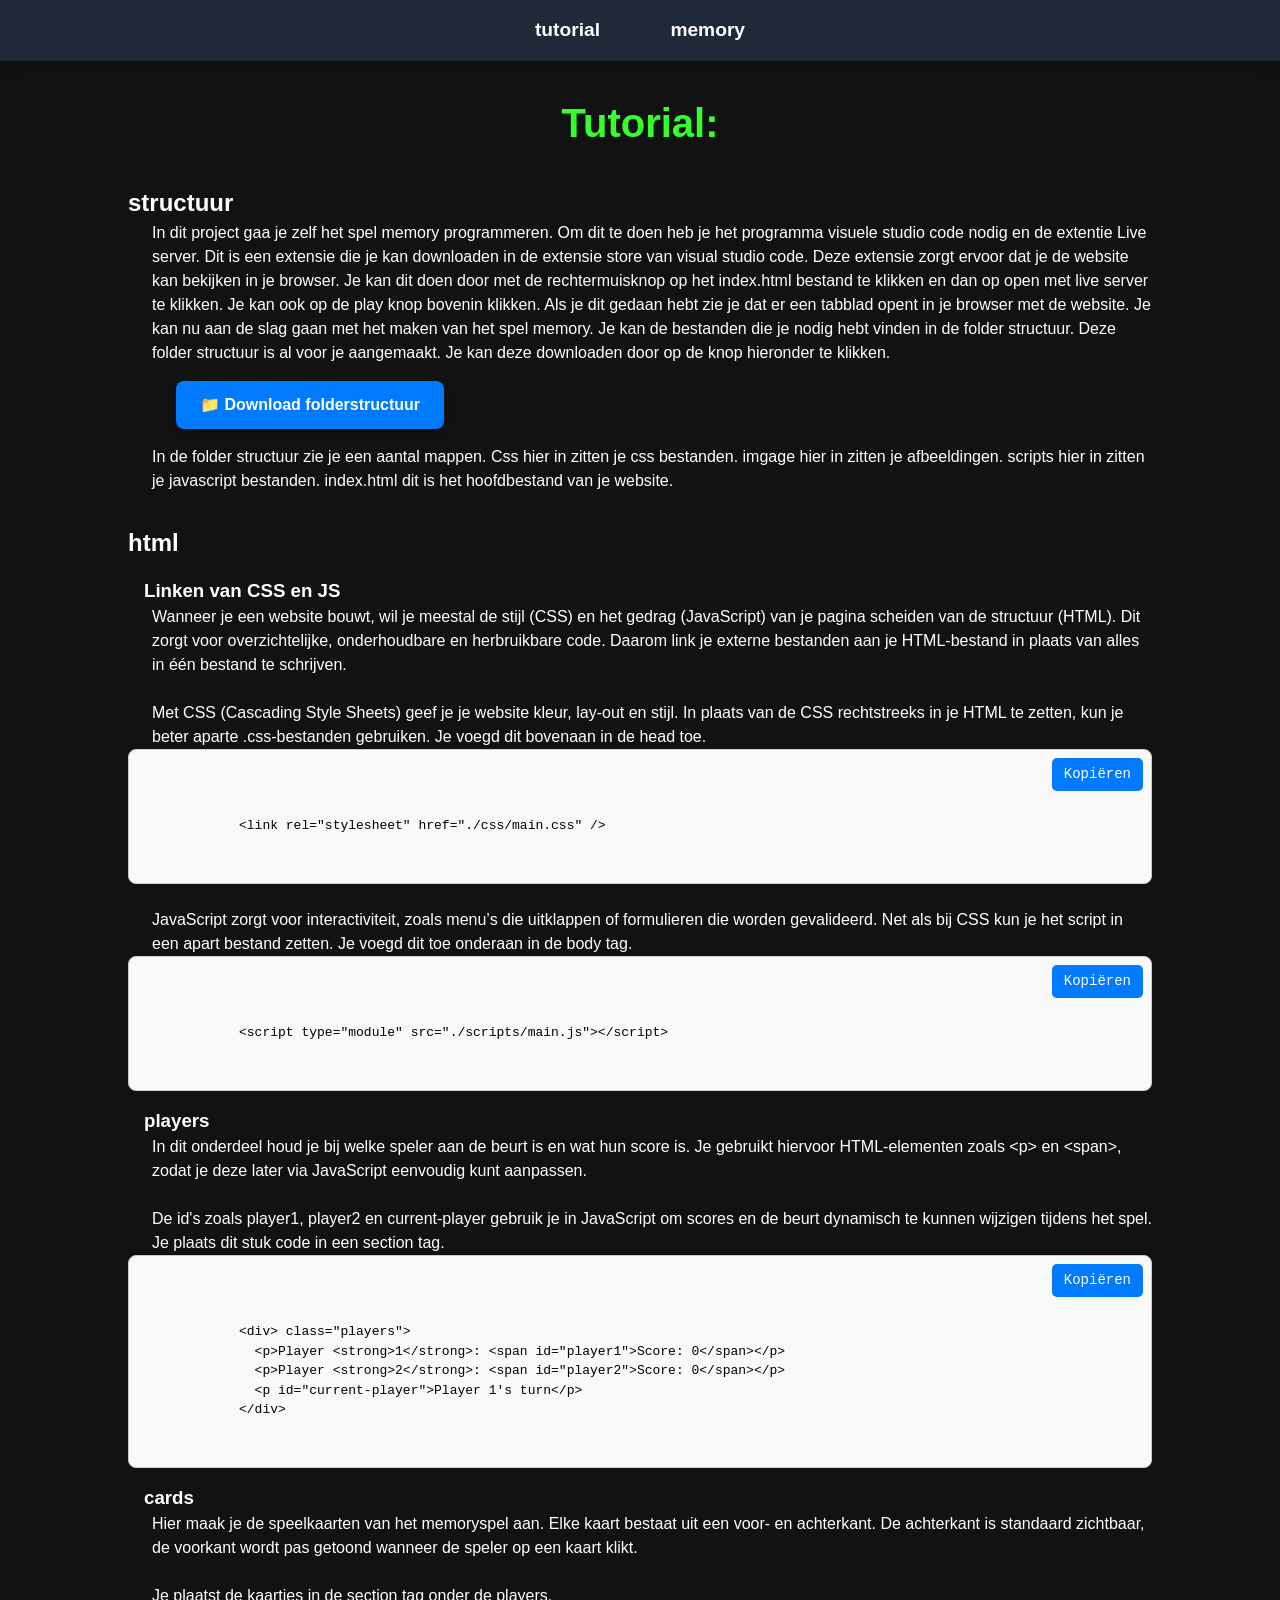
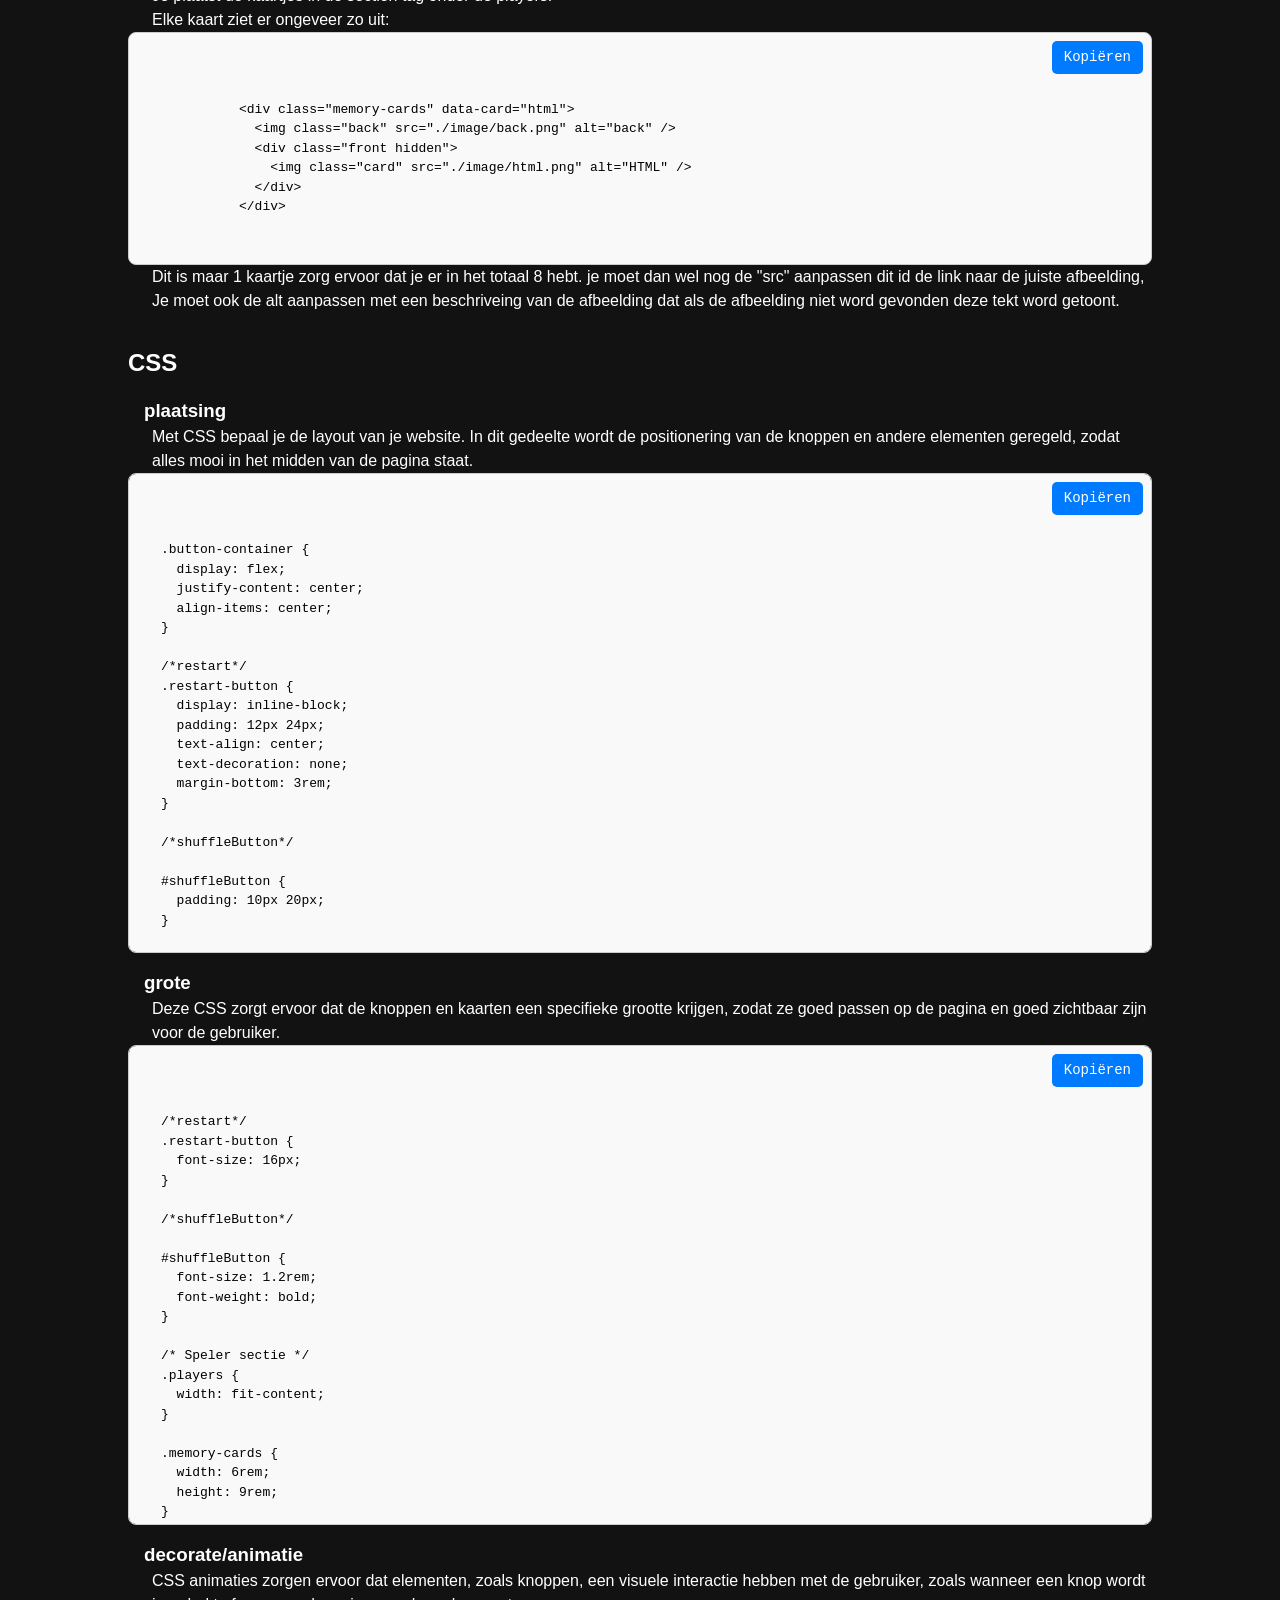
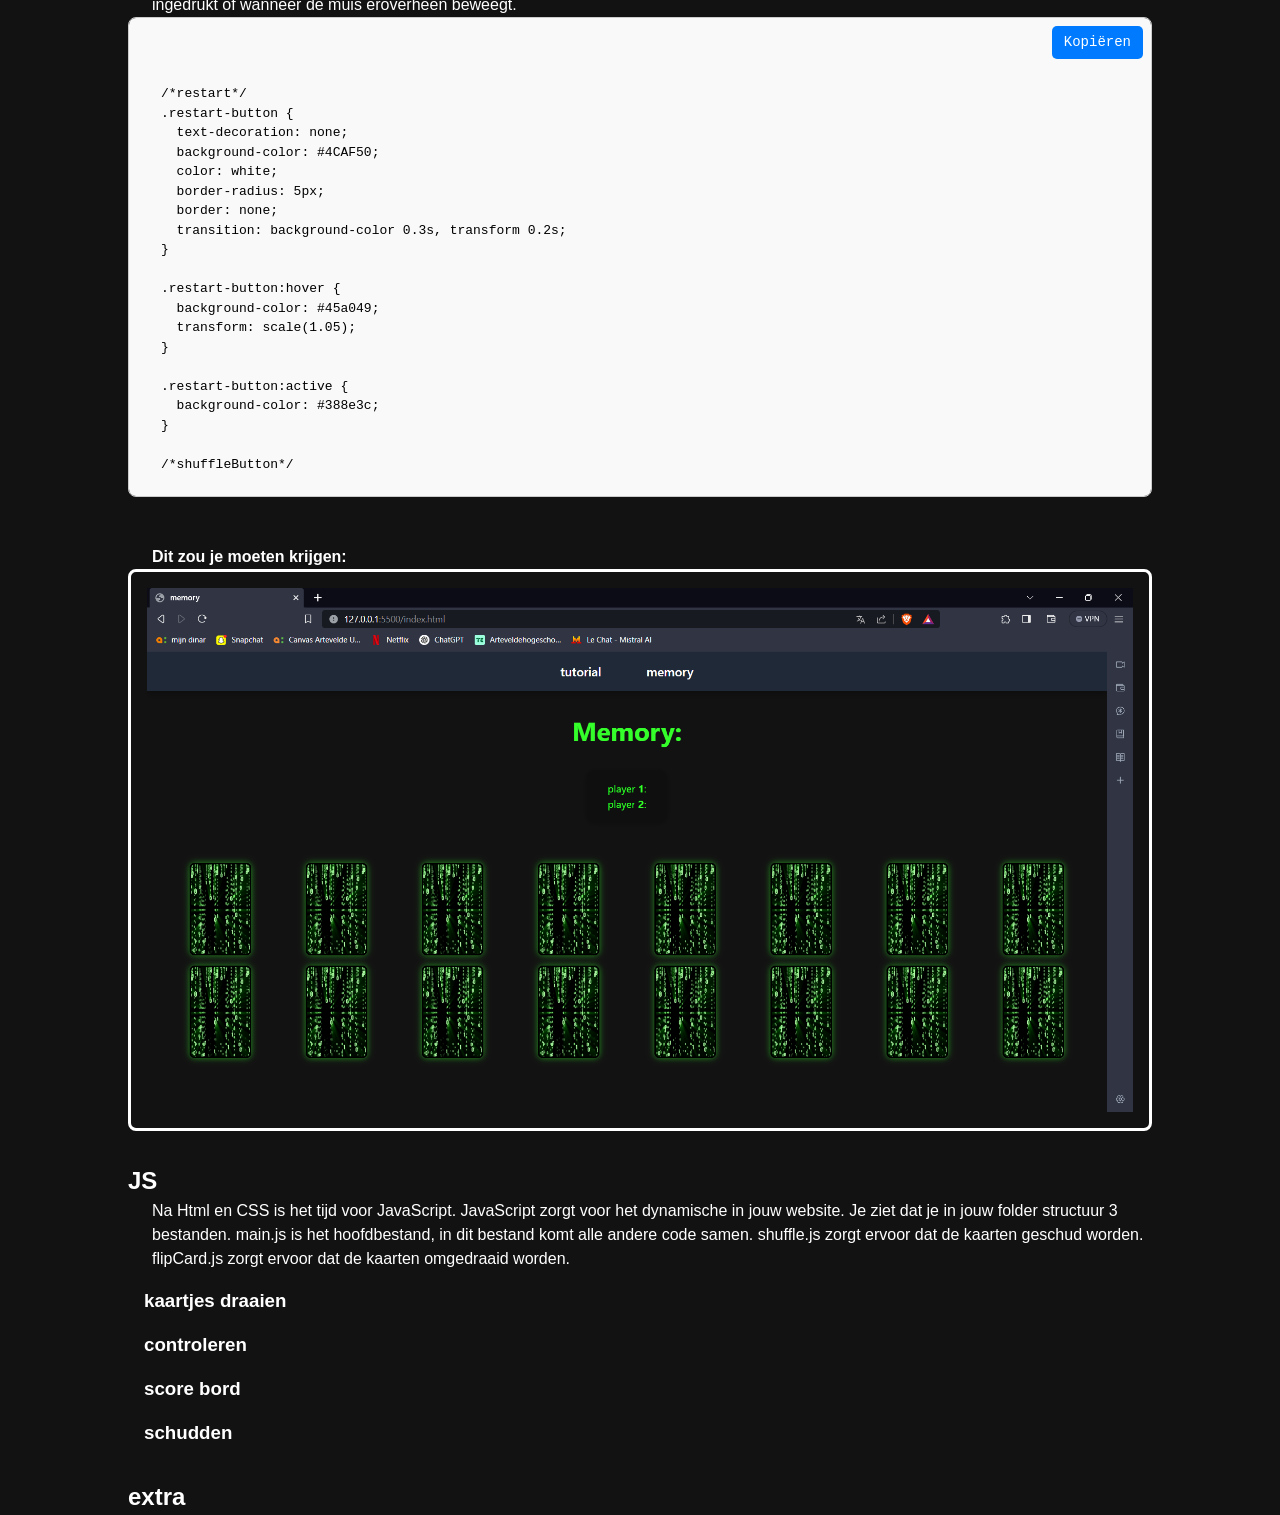
==== tutorial.html @ f2b649f6 "css semi done." ====
<!DOCTYPE html>
<html lang="en">
  <head>
    <meta charset="UTF-8" />
    <meta name="viewport" content="width=device-width, initial-scale=1.0" />
    <title>Document</title>
    <link rel="stylesheet" href="./css/reset.css" />
    <link rel="stylesheet" href="./css/nav.css" />
    <link rel="stylesheet" href="./css/tetorial.css" />
  </head>
  <body>
    <nav>
      <ul class="navigatie">
        <li><a href="./tutorial.html">tutorial</a></li>
        <li><a href="./index.html">memory</a></li>
      </ul>
    </nav>

    <h1>Tutorial:</h1>

    <section>
      <h2>structuur</h2>

      <p>In dit project gaa je zelf het spel memory programmeren. Om dit te doen heb je het programma visuele studio code nodig en de extentie Live server.
        Dit is een extensie die je kan downloaden in de extensie store van visual studio code. Deze extensie zorgt ervoor dat je de website kan bekijken in je browser. Je kan dit doen door met de rechtermuisknop op het index.html bestand te klikken en dan op open met live server te klikken. Je kan ook op de play knop bovenin klikken. Als je dit gedaan hebt zie je dat er een tabblad opent in je browser met de website. Je kan nu aan de slag gaan met het maken van het spel memory.
        Je kan de bestanden die je nodig hebt vinden in de folder structuur. Deze folder structuur is al voor je aangemaakt. Je kan deze downloaden door op de knop hieronder te klikken. 
      </p>

      <a href="./structuur.zip" class="download" download
        >📁 Download folderstructuur</a
      >

      <p>
        In de folder structuur zie je een aantal mappen. Css hier in zitten je css bestanden. imgage hier in zitten je afbeeldingen. scripts hier in zitten je javascript bestanden. index.html dit is het hoofdbestand van je website. 
      </p>

      <h2>html</h2>
      <h3>Linken van CSS en JS</h3>
      <p>
        Wanneer je een website bouwt, wil je meestal de stijl (CSS) en het gedrag (JavaScript) van je pagina scheiden van de structuur (HTML). Dit zorgt voor overzichtelijke, onderhoudbare en herbruikbare code. Daarom link je externe bestanden aan je HTML-bestand in plaats van alles in één bestand te schrijven.
      </p>
      <p>
        <br>Met CSS (Cascading Style Sheets) geef je je website kleur, lay-out en stijl. In plaats van de CSS rechtstreeks in je HTML te zetten, kun je beter aparte .css-bestanden gebruiken. Je voegd dit bovenaan in de head toe.
      </p>

      <div class="code-container" id="codeBlock10">
        <button class="copy-button" onclick="copyCode()">Kopiëren</button>
        <code id="codeText">
          &lt;link rel="stylesheet" href="./css/main.css" /&gt;
        </code>
      </div>

      <p>
        <br>JavaScript zorgt voor interactiviteit, zoals menu’s die uitklappen of formulieren die worden gevalideerd. Net als bij CSS kun je het script in een apart bestand zetten. Je voegd dit toe onderaan in de body tag.
      </p>

      <div class="code-container" id="codeBlock11">
        <button class="copy-button" onclick="copyCode()">Kopiëren</button>
        <code id="codeText">
          &lt;script type="module" src="./scripts/main.js"&gt;&lt;/script&gt;
        </code>
      </div>

      <h3>players</h3>

      <p>
        In dit onderdeel houd je bij welke speler aan de beurt is en wat hun score is. Je gebruikt hiervoor HTML-elementen zoals &lt;p&gt; en &lt;span&gt;, zodat je deze later via JavaScript eenvoudig kunt aanpassen.
      </p>

      <p>
        <br>
        De id's zoals player1, player2 en current-player gebruik je in JavaScript om scores en de beurt dynamisch te kunnen wijzigen tijdens het spel. Je plaats dit stuk code in een section tag.
      </p>

      <div class="code-container" id="codeBlock12">
        <button class="copy-button" onclick="copyCode()">Kopiëren</button>
        <code id="codeText">
          &lt;div&gt; class="players"&gt;
            &lt;p&gt;Player &lt;strong&gt;1&lt;/strong&gt;: &lt;span id="player1"&gt;Score: 0&lt;/span&gt;&lt;/p&gt;
            &lt;p&gt;Player &lt;strong&gt;2&lt;/strong&gt;: &lt;span id="player2"&gt;Score: 0&lt;/span&gt;&lt;/p&gt;
            &lt;p id="current-player"&gt;Player 1's turn&lt;/p&gt;
          &lt;/div&gt;
        </code>
      </div>

      <h3>cards</h3>

      <p>
        Hier maak je de speelkaarten van het memoryspel aan. Elke kaart bestaat uit een voor- en achterkant. De achterkant is standaard zichtbaar, de voorkant wordt pas getoond wanneer de speler op een kaart klikt. <br>
        <br>
        Je plaatst de kaartjes in de section tag onder de players. <br>
        Elke kaart ziet er ongeveer zo uit:
      </p>

      <div class="code-container" id="codeBlock13">
        <button class="copy-button" onclick="copyCode()">Kopiëren</button>
        <code id="codeText">
          &lt;div class="memory-cards" data-card="html"&gt;
            &lt;img class="back" src="./image/back.png" alt="back" /&gt;
            &lt;div class="front hidden"&gt;
              &lt;img class="card" src="./image/html.png" alt="HTML" /&gt;
            &lt;/div&gt;
          &lt;/div&gt;          
        </code>
      </div>

      <p>
        Dit is maar 1 kaartje zorg ervoor dat je er in het totaal 8 hebt. je moet dan wel nog de "src" aanpassen dit id de link naar de juiste afbeelding, Je moet ook de alt aanpassen met een beschriveing van de afbeelding dat als de afbeelding niet word gevonden deze tekt word getoont.
      </p>

      <h2>CSS</h2>

      <h3>plaatsing</h3>
      <p>
        Met CSS bepaal je de layout van je website. In dit gedeelte wordt de positionering van de knoppen en andere elementen geregeld, zodat alles mooi in het midden van de pagina staat.
      </p>
      <div class="code-container" id="codeBlock20">
        <button class="copy-button" onclick="copyCode()">Kopiëren</button>
        <code id="codeText">
.button-container {
  display: flex;
  justify-content: center;
  align-items: center;
}

/*restart*/
.restart-button {
  display: inline-block;
  padding: 12px 24px;
  text-align: center;
  text-decoration: none;
  margin-bottom: 3rem;
}

/*shuffleButton*/

#shuffleButton {
  padding: 10px 20px;
}

/* Speler sectie */
.players {
  margin: 0 auto 2rem auto;
  padding: 1rem 2rem;
  width: fit-content;
}

/* Memory kaarten */
.cards {
  display: flex;
  flex-wrap: wrap;
  gap: 1rem;
  justify-content: center;
  padding: 2rem;
}

.cards li {
  flex: 1 0 150px;
  display: flex;
  justify-content: center;
}

.memory-cards {
  position: relative;
  perspective: 1000px;
}

/* Achterkant van de kaart */
.back {
  z-index: 2;
}

/* Voorzijde van de kaart */
.card {
  display: block;
  margin: 0 auto;
}

/* Verborgen kaart */
.front,
.back {
  position: absolute;
  top: 0;
  left: 0;
  backface-visibility: hidden;
}

.hidden{
  opacity: 0;
  pointer-events: none;
  z-index: 1;
}
        </code>
      </div>

      <h3>grote</h3>

      <p>
        Deze CSS zorgt ervoor dat de knoppen en kaarten een specifieke grootte krijgen, zodat ze goed passen op de pagina en goed zichtbaar zijn voor de gebruiker.
      </p>

      <div class="code-container" id="codeBlock21">
        <button class="copy-button" onclick="copyCode()">Kopiëren</button>
        <code id="codeText">
/*restart*/
.restart-button {
  font-size: 16px;
}

/*shuffleButton*/

#shuffleButton {
  font-size: 1.2rem;
  font-weight: bold;
}

/* Speler sectie */
.players {
  width: fit-content;
}

.memory-cards {
  width: 6rem;
  height: 9rem;
}

/* Achterkant van de kaart */
.back {
  width: 6rem;
  height: 9rem;
}

/* Voorzijde van de kaart */
.card {
  max-width: 5.5rem;
  max-height: 8.5rem;
}

.front{
  width: 6rem;
  height: 9rem;
}

/* Verborgen kaart */
.front,
.back {
  width: 6rem;
  height: 9rem;
}
        </code>
      </div>

      <h3>decorate/animatie</h3>

      <p>
        CSS animaties zorgen ervoor dat elementen, zoals knoppen, een visuele interactie hebben met de gebruiker, zoals wanneer een knop wordt ingedrukt of wanneer de muis eroverheen beweegt.
      </p>

      <div class="code-container" id="codeBlock22">
        <button class="copy-button" onclick="copyCode()">Kopiëren</button>
        <code id="codeText">
/*restart*/
.restart-button {
  text-decoration: none;
  background-color: #4CAF50;
  color: white;
  border-radius: 5px;
  border: none;
  transition: background-color 0.3s, transform 0.2s;
}

.restart-button:hover {
  background-color: #45a049;
  transform: scale(1.05);
}

.restart-button:active {
  background-color: #388e3c;
}

/*shuffleButton*/

#shuffleButton {
  background-color: #35ff2b;
  color: #fff;
  border: none;
  border-radius: 12px;
  text-transform: uppercase;
  cursor: pointer;
  transition: transform 0.3s ease, background-color 0.3s ease, box-shadow 0.3s ease;
  box-shadow: 0 4px 8px rgba(0, 0, 0, 0.2);
}

#shuffleButton:hover {
  background-color: #2d9c1b;
  transform: scale(1.05);
  box-shadow: 0 6px 12px rgba(0, 0, 0, 0.3);
}

#shuffleButton:focus {
  outline: none;
  box-shadow: 0 0 10px #35ff2b;
}

/* Speler sectie */
.players {
  color: #35ff2b;
  border-radius: 12px;
}

/* Memory kaarten */
.cards {
  list-style: none;
}

/* Achterkant van de kaart */
.back {
  border: 3px solid #000;
  border-radius: 8px;
  box-shadow: 0 0 10px #35ff2b88;
  cursor: pointer;
  transition: transform 0.3s ease;
}

/* Voorzijde van de kaart */
.card {
  border-radius: 8px;
  transition: transform 0.3s ease;
}

.front{
  background-color: #000;
  border: 3px solid #000;
  border-radius: 8px;
  box-shadow: 0 0 10px #35ff2b88;
}

/* Verborgen kaart */
.front,
.back {
  transition: opacity 0.5s ease;
  border-radius: 8px;
}

.hidden{
  opacity: 0;
  pointer-events: none;
  z-index: 1;
}
        </code>
      </div>

      <p><br><br><strong>Dit zou je moeten krijgen:</strong></p>
      <img class="memoryIMG" src="./image/memory.png" alt="memory" />
      <h2>JS</h2>
      <p>Na Html en CSS is het tijd voor JavaScript. JavaScript zorgt voor het dynamische in jouw website. Je ziet dat je in jouw folder structuur 3 bestanden.
        main.js is het hoofdbestand, in dit bestand komt alle andere code samen.
        shuffle.js zorgt ervoor dat de kaarten geschud worden.
        flipCard.js zorgt ervoor dat de kaarten omgedraaid worden.
      </p>
      <h3>kaartjes draaien</h3>

      <h3>controleren</h3>

      <h3>score bord</h3>

      <h3>schudden</h3>

      <h2>extra</h2>
    </section>

    <script type="module" src="./scripts/main.js"></script>
    <script src="./scripts/tutorial.js"></script>
  </body>
</html>
---- css/nav.css ----
/* Algemene styling */
body {
    background-color: #121212; /* Donkere achtergrond voor contrast */
    font-family: 'Segoe UI', Tahoma, Geneva, Verdana, sans-serif;
    color: #ffffff;
    margin: 0;
    padding: 0;
  }
  
  /* Titel */
  h1 {
    text-align: center;
    margin: 2rem 0;
    font-size: 2.5rem;
    color: #35ff2b;
  }
  
  /* Navigatie */
  nav {
    background-color: #1f2937;
    padding: 1rem 0;
    box-shadow: 0 4px 12px rgba(0, 0, 0, 0.3);
  }
  
  .navigatie {
    list-style: none;
    display: flex;
    justify-content: center;
    gap: 2rem;
    margin: 0;
    padding: 0;
  }
  
  .navigatie li a {
    text-decoration: none;
    color: #ffffff;
    font-weight: 600;
    font-size: 1.2rem;
    padding: 0.6rem 1.2rem;
    border-radius: 10px;
    transition: background-color 0.3s ease, transform 0.2s ease;
  }
  
  .navigatie li a:hover {
    background-color: #374151;
    transform: scale(1.05);
  }
---- css/tetorial.css ----
section{
    width: 80%;
    margin: auto;
}

.memoryIMG{
    padding: 1rem;
    border: 3px solid white;
  border-radius: 8px;
}

a.download {
  display: inline-block;
  padding: 12px 24px;
  background-color: #007BFF;
  color: #fff;
  text-decoration: none;
  border-radius: 8px;
  font-weight: bold;
  font-size: 16px;
  transition: background-color 0.3s ease, transform 0.2s ease;
  box-shadow: 0 4px 6px rgba(0, 0, 0, 0.1);
  margin: 1rem 3rem;
}

a.download:hover {
  background-color: #0056b3;
  transform: translateY(-2px);
}

.code-container {
  position: relative;
  border: 1px solid #ccc;
  border-radius: 8px;
  padding: 0.5rem 2rem;
  background: #f9f9f9;
  font-family: monospace;
  white-space: pre;
  overflow: auto;
  max-height: 30rem;
  color: black;
}

.copy-button {
  position: absolute;
  top: 8px;
  right: 8px;
  background-color: #007BFF;
  color: white;
  border: none;
  border-radius: 5px;
  padding: 6px 12px;
  font-size: 14px;
  cursor: pointer;
}

.copy-button:hover {
  background-color: #0056b3;
}

h2{

  margin-top: 2rem;
}

h3{
  margin-left: 1rem;
  margin-top: 1rem;
}

p{
  margin-left: 1.5rem;
}
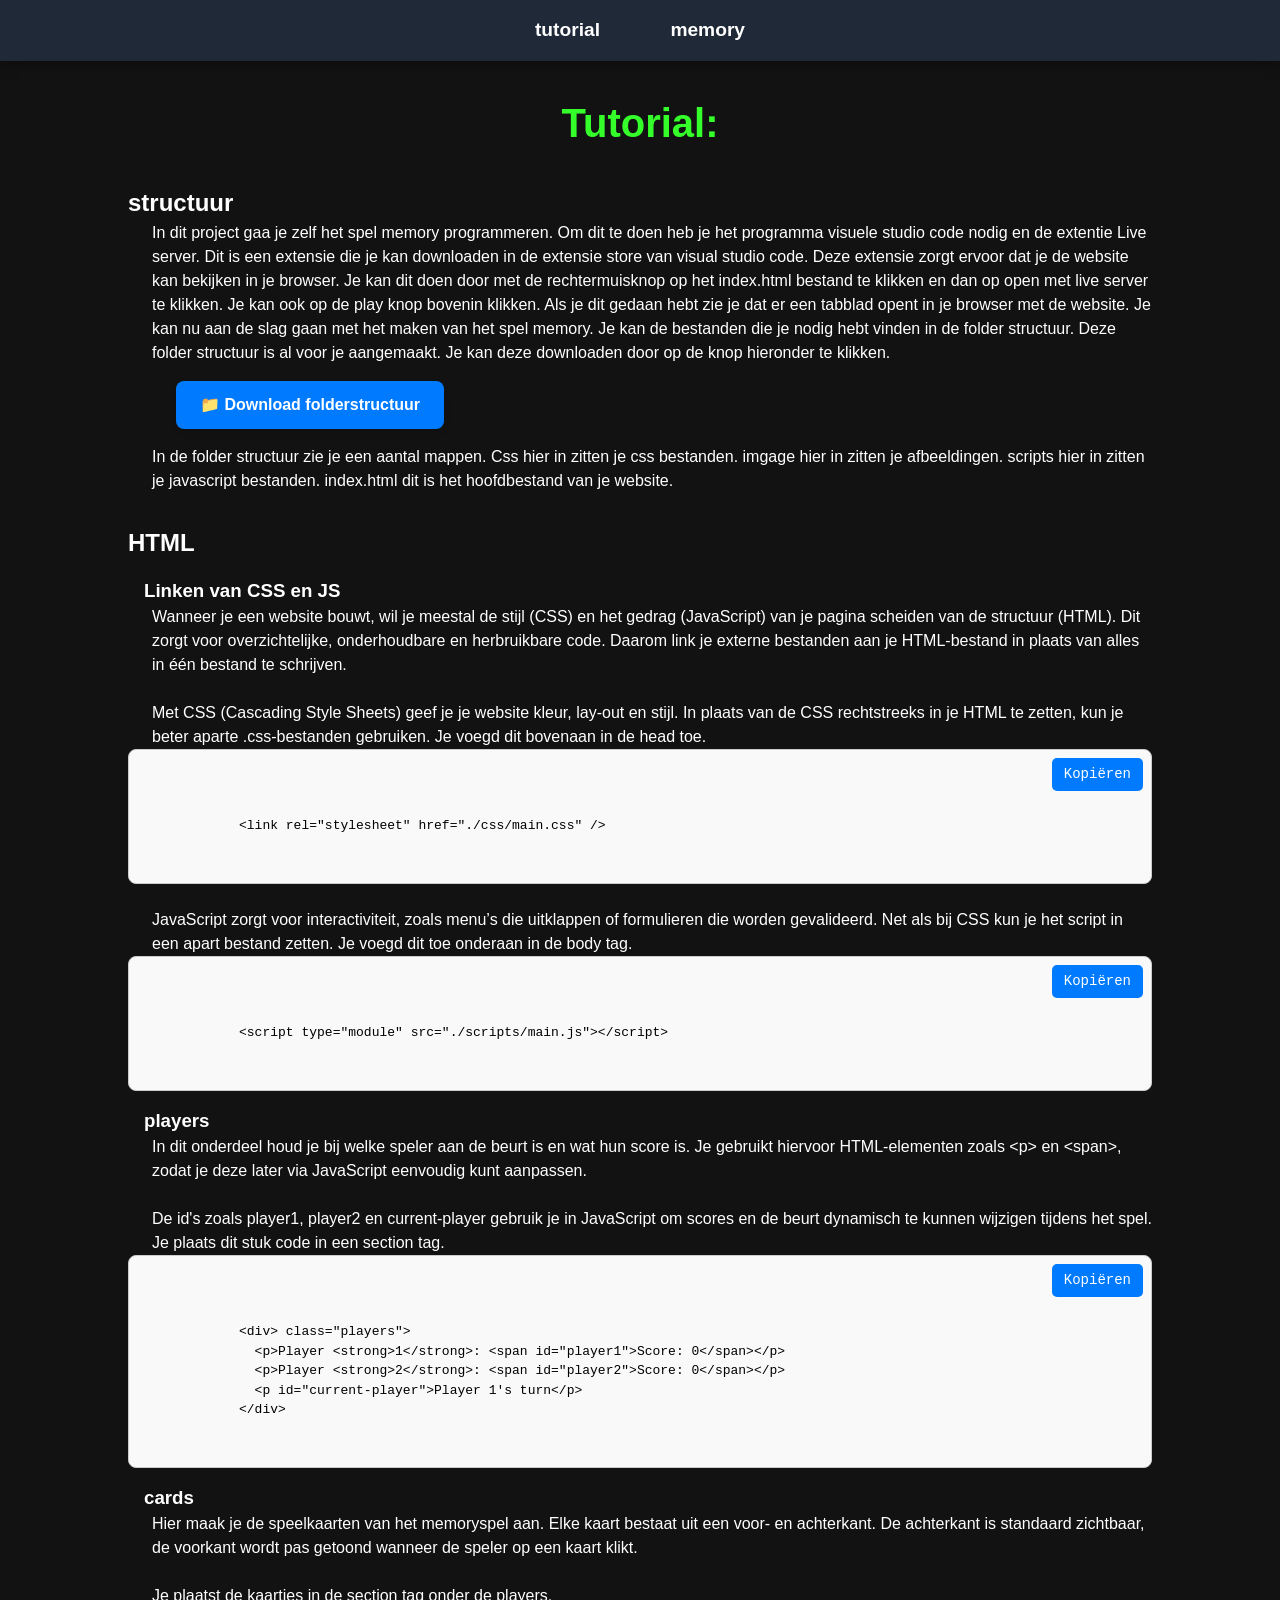
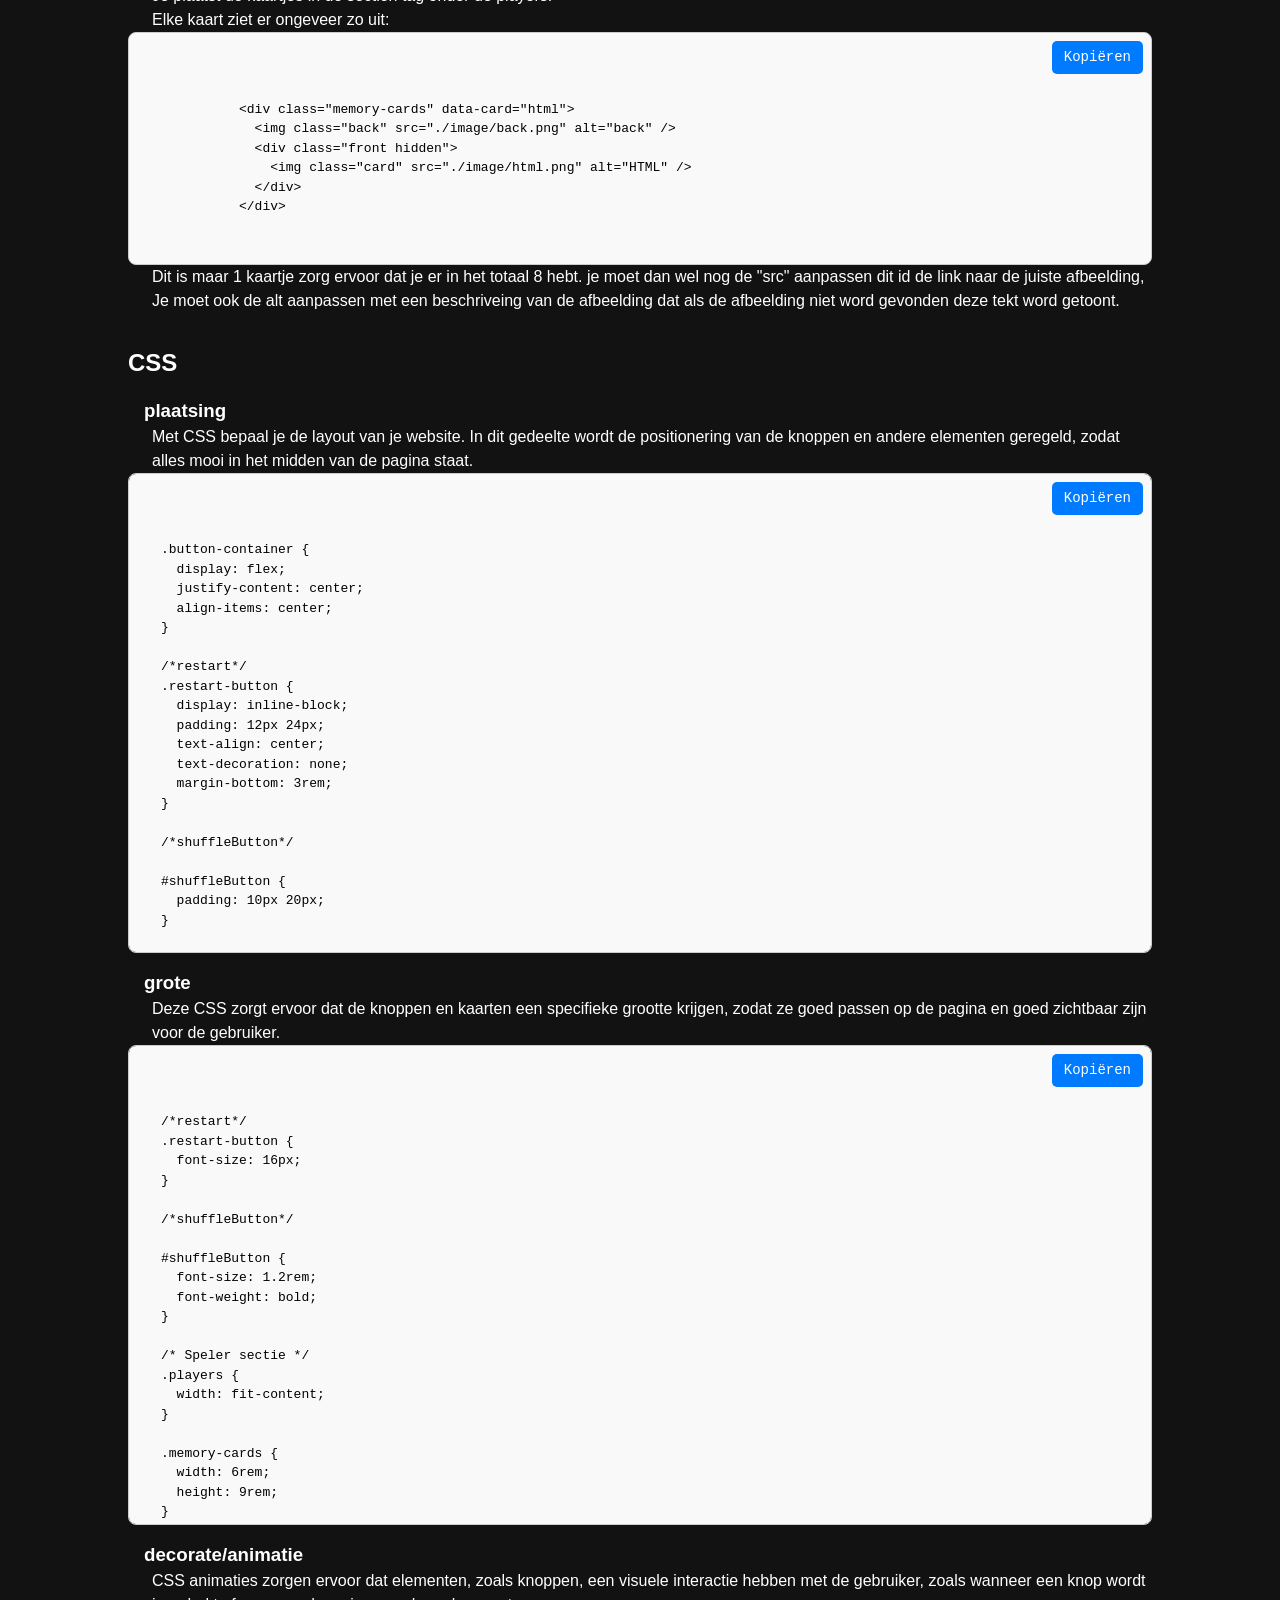
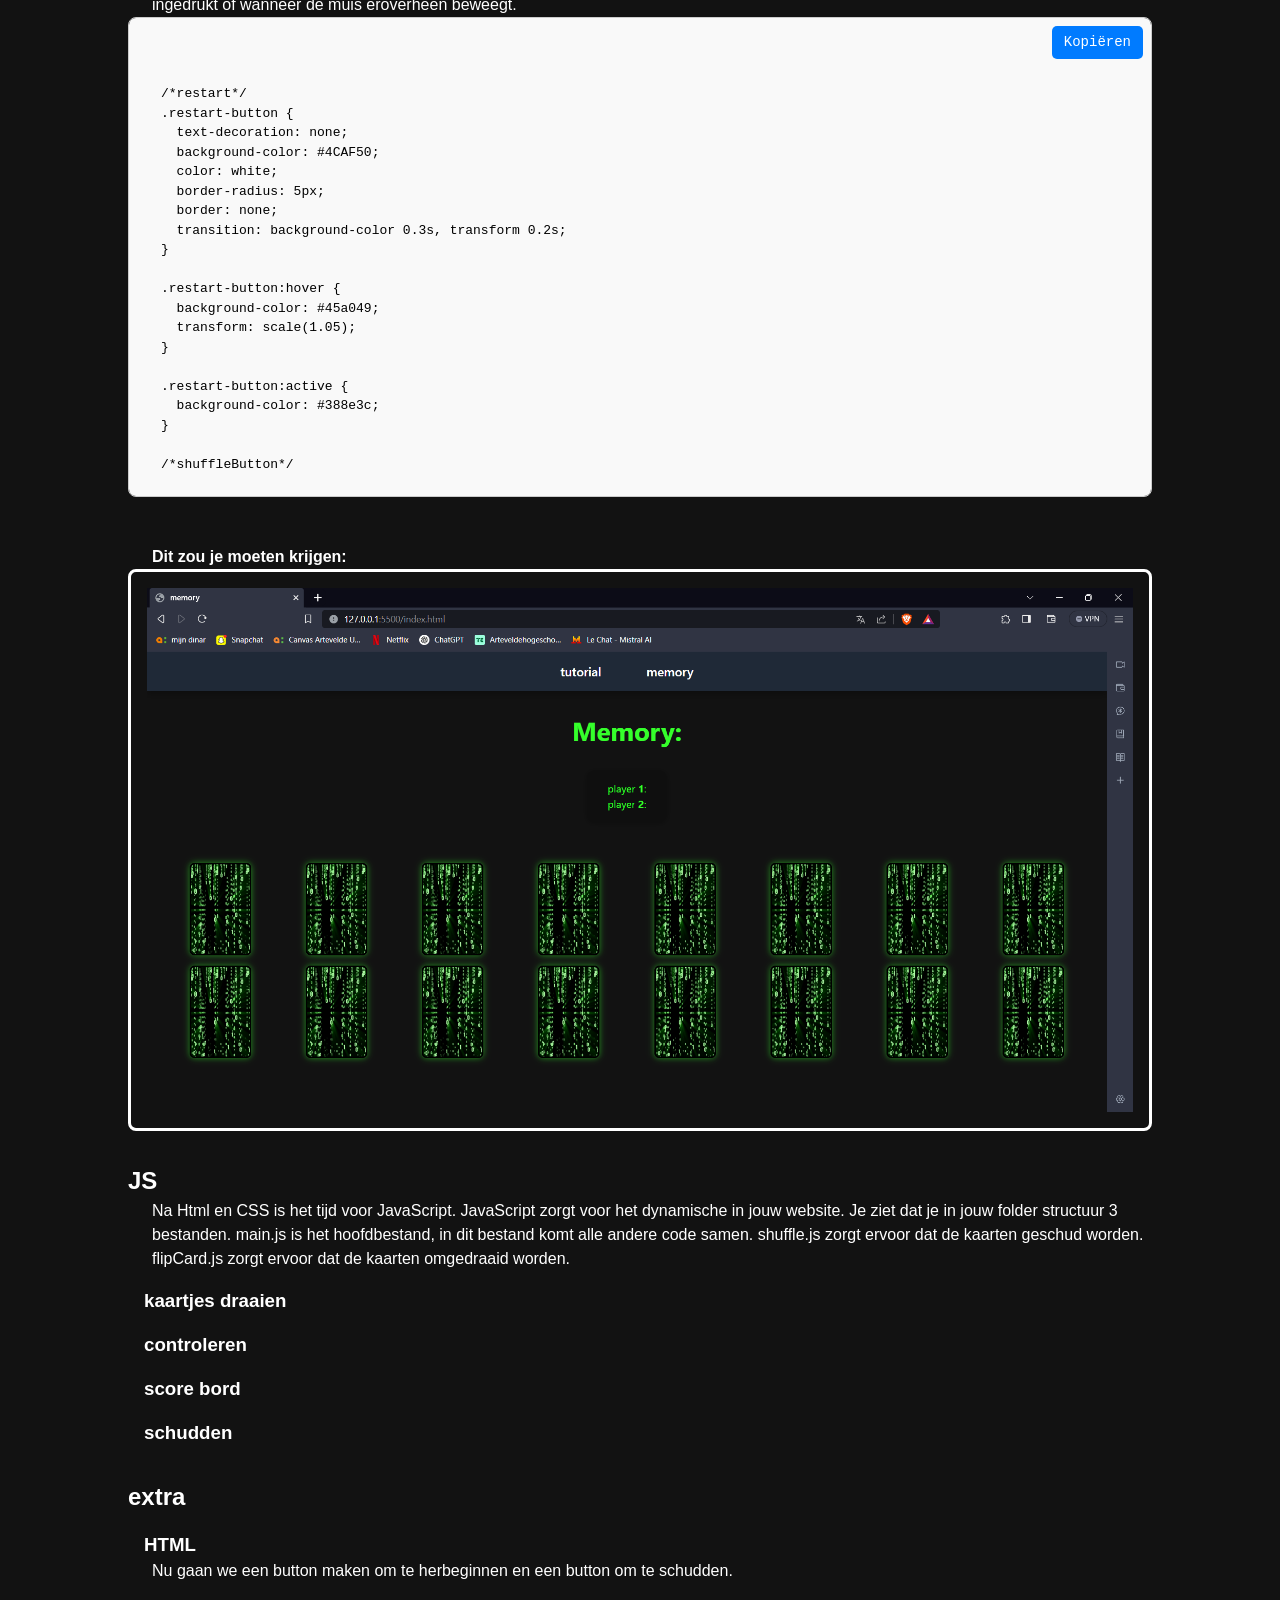
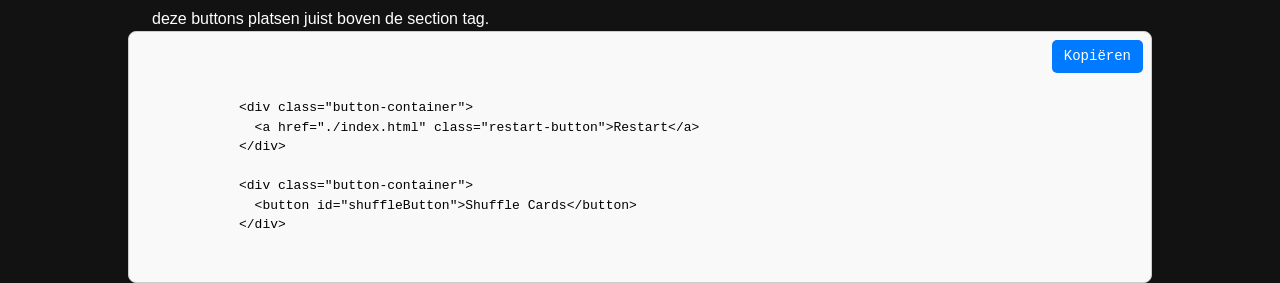
==== commit 22765696: "github pages" ====
--- a/tutorial.html
+++ b/tutorial.html
@@ -34,7 +34,7 @@
         In de folder structuur zie je een aantal mappen. Css hier in zitten je css bestanden. imgage hier in zitten je afbeeldingen. scripts hier in zitten je javascript bestanden. index.html dit is het hoofdbestand van je website. 
       </p>
 
-      <h2>html</h2>
+      <h2>HTML</h2>
       <h3>Linken van CSS en JS</h3>
       <p>
         Wanneer je een website bouwt, wil je meestal de stijl (CSS) en het gedrag (JavaScript) van je pagina scheiden van de structuur (HTML). Dit zorgt voor overzichtelijke, onderhoudbare en herbruikbare code. Daarom link je externe bestanden aan je HTML-bestand in plaats van alles in één bestand te schrijven.
@@ -367,6 +367,31 @@
       <h3>schudden</h3>
 
       <h2>extra</h2>
+      <h3>HTML</h3>
+
+      <p>
+        Nu gaan we een button maken om te herbeginnen en een button om te schudden.
+      </p>
+
+      <p>
+        <br>
+        deze buttons platsen juist boven de section tag.
+      </p>
+
+      <div class="code-container" id="codeBlock12">
+        <button class="copy-button" onclick="copyCode()">Kopiëren</button>
+        <code id="codeText">
+          &lt;div class="button-container"&gt;
+            &lt;a href="./index.html" class="restart-button"&gt;Restart&lt;/a&gt;
+          &lt;/div&gt;
+      
+          &lt;div class="button-container"&gt;
+            &lt;button id="shuffleButton"&gt;Shuffle Cards&lt;/button&gt;
+          &lt;/div&gt;
+        </code>
+      </div>
+
+
     </section>
 
     <script type="module" src="./scripts/main.js"></script>
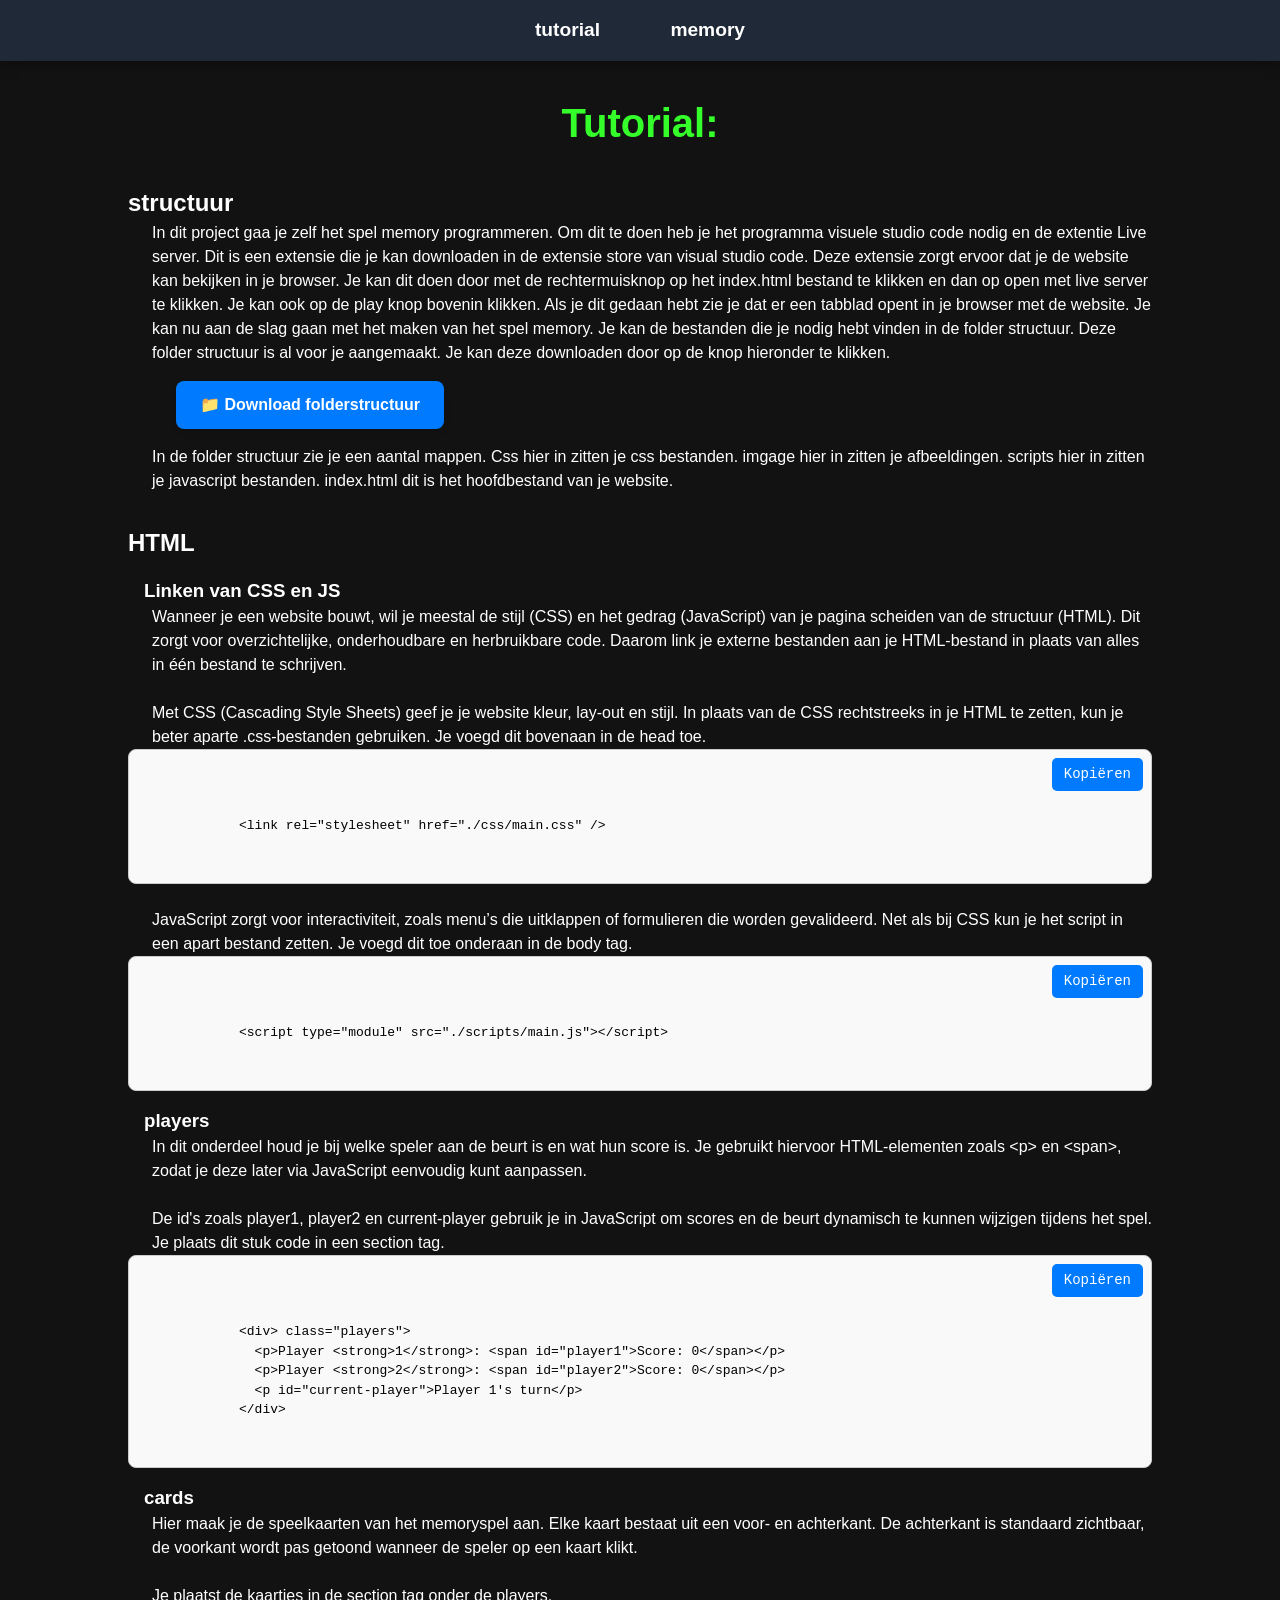
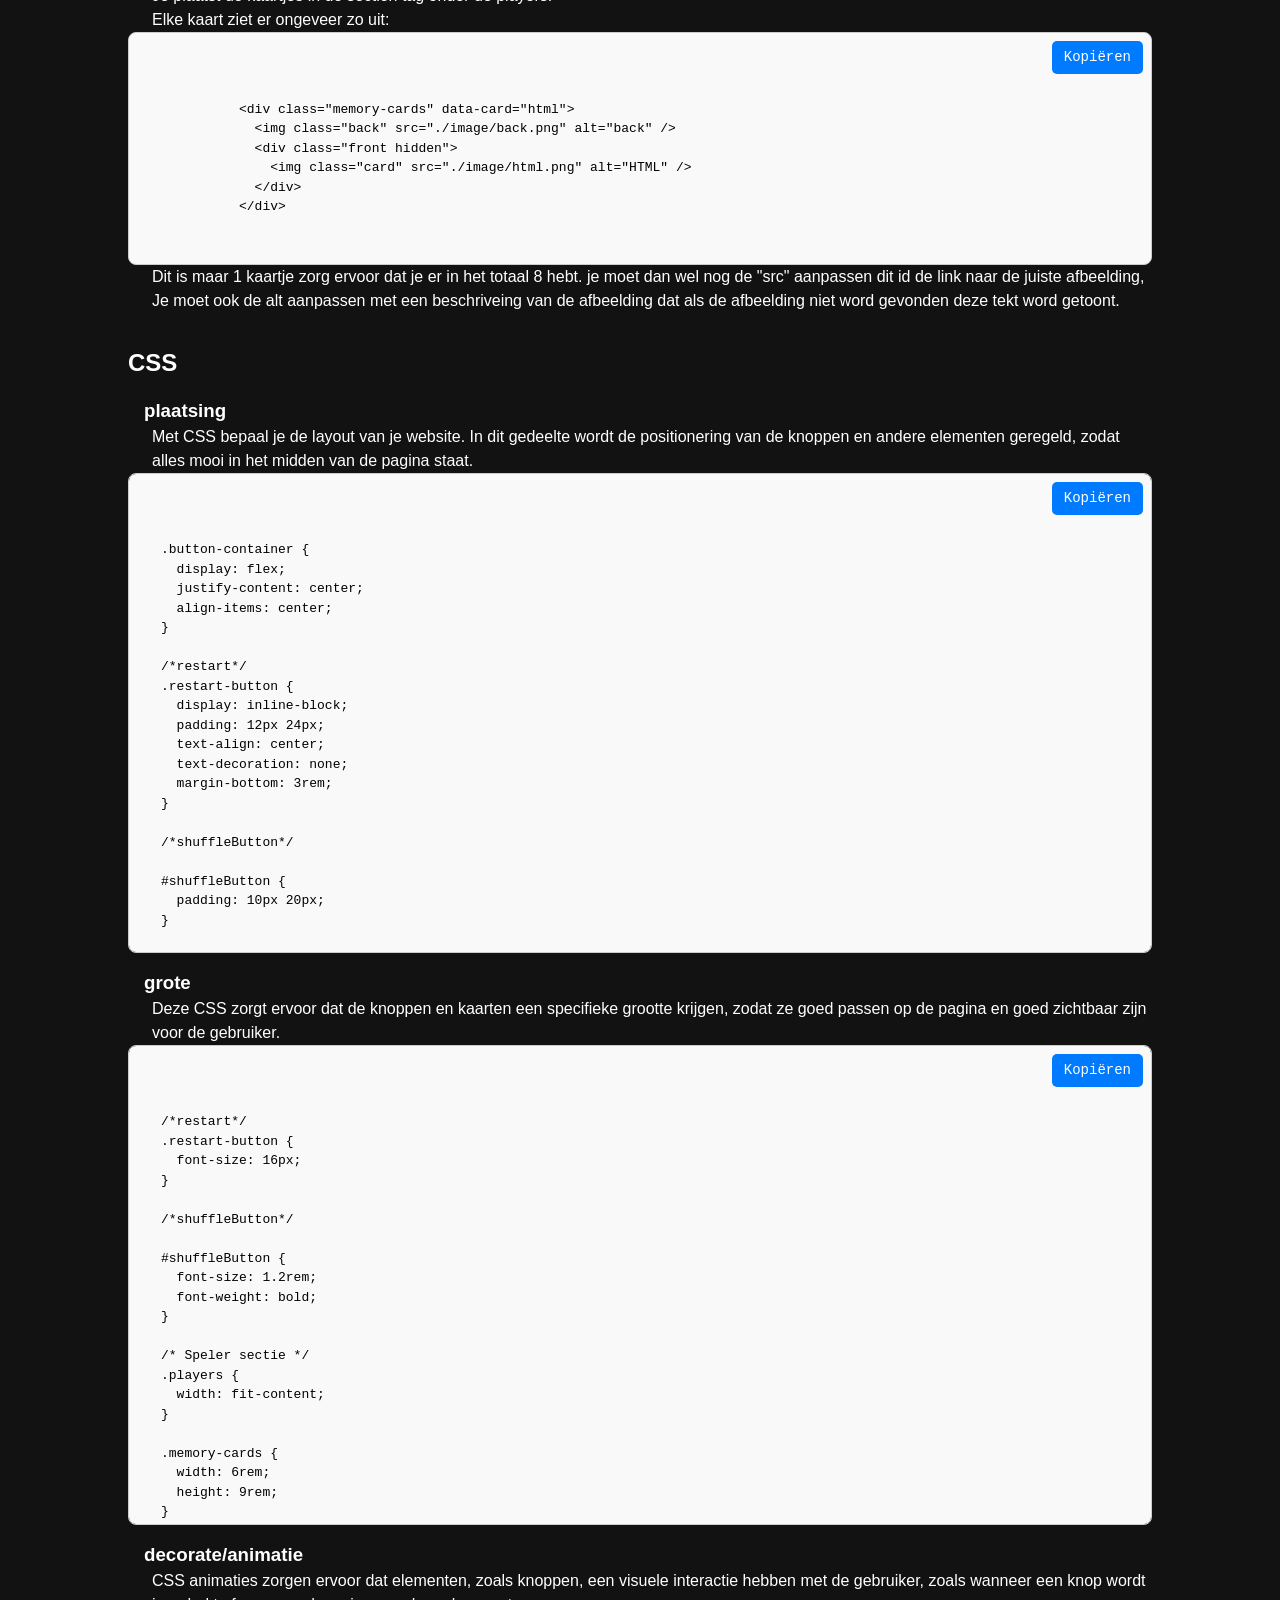
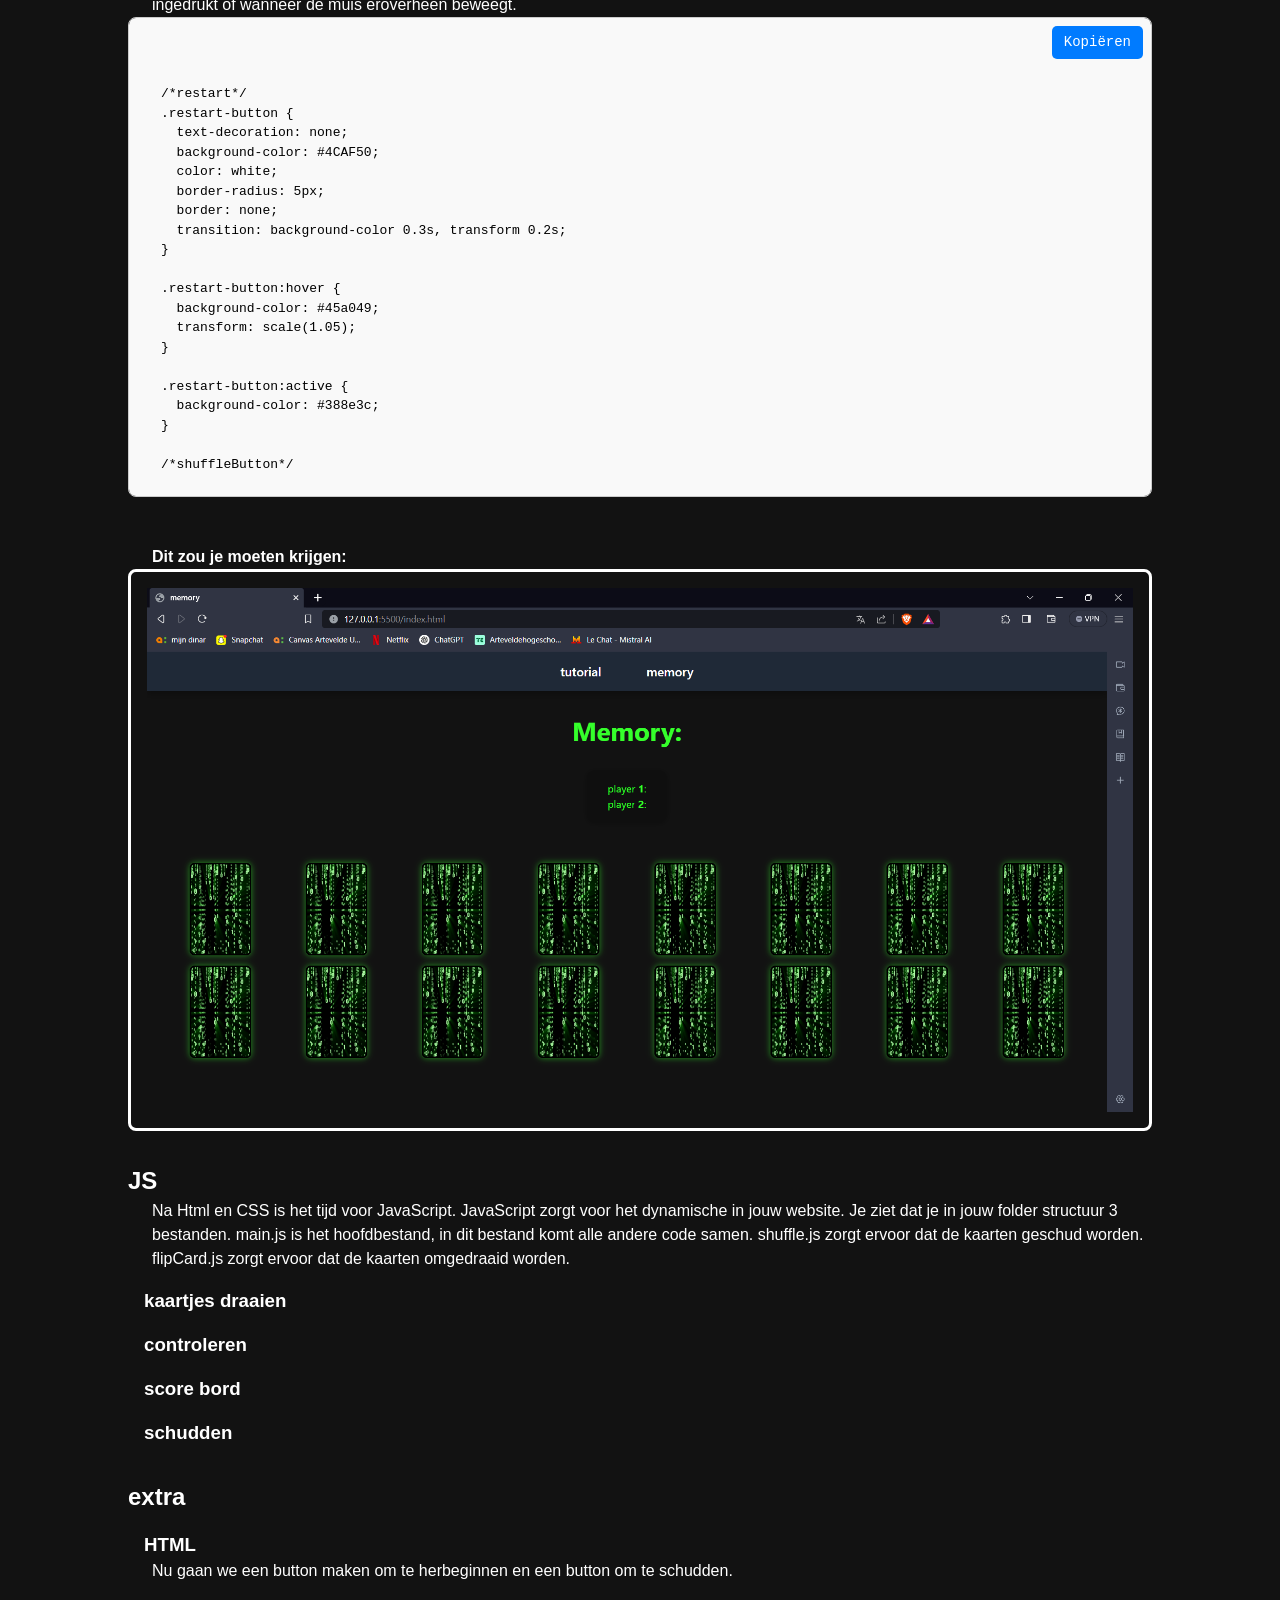
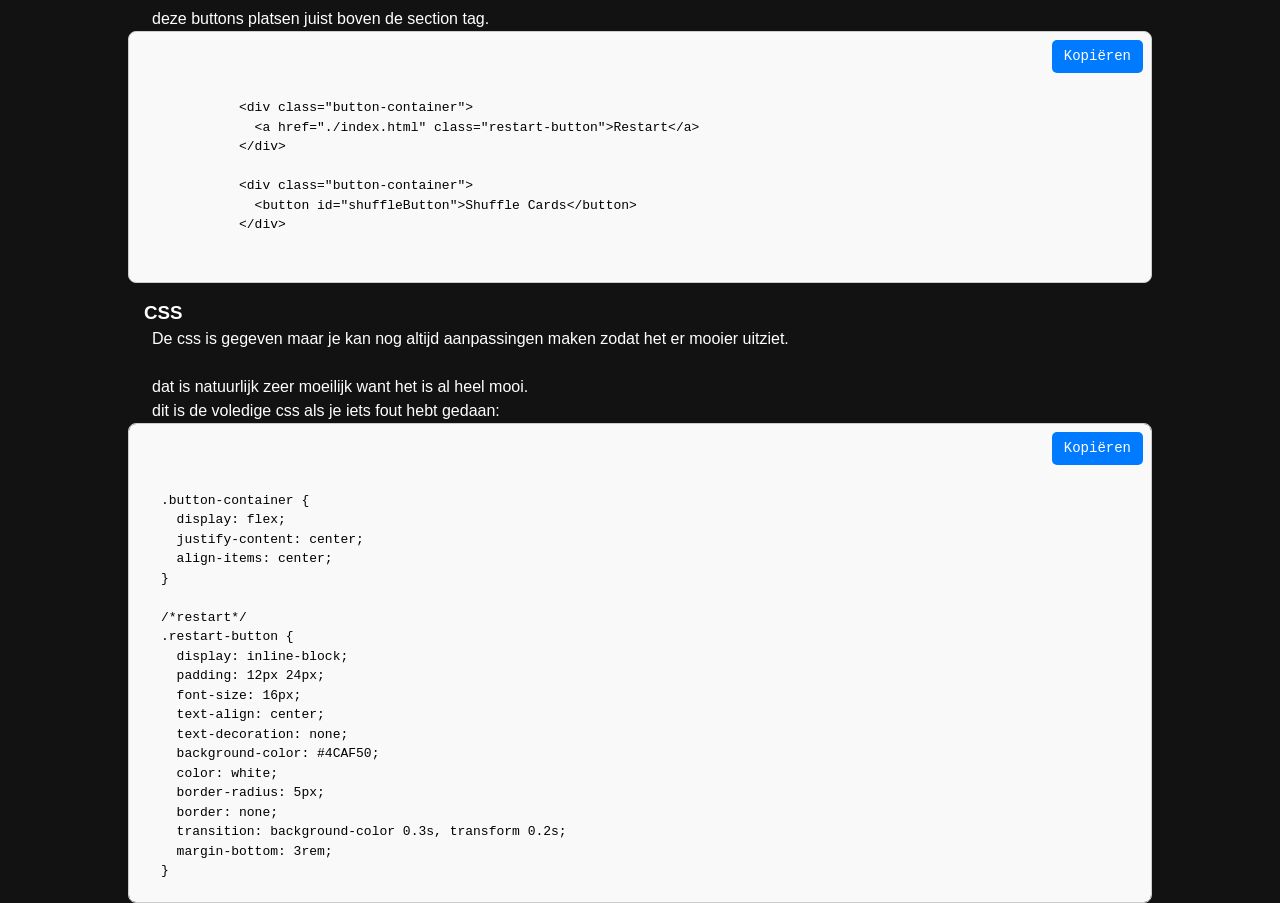
==== commit 6a4028ba: "final css" ====
--- a/tutorial.html
+++ b/tutorial.html
@@ -391,7 +391,162 @@
         </code>
       </div>
 
-
+      <h3>CSS</h3>
+
+      <p>
+        De css is gegeven maar je kan nog altijd aanpassingen maken zodat het er mooier uitziet.
+      </p>
+
+      <p>
+        <br>
+        dat is natuurlijk zeer moeilijk want het is al heel mooi. <br>
+        dit is de voledige css als je iets fout hebt gedaan:
+      </p>
+
+      <div class="code-container" id="codeBlock12">
+        <button class="copy-button" onclick="copyCode()">Kopiëren</button>
+        <code id="codeText">
+.button-container {
+  display: flex;
+  justify-content: center;
+  align-items: center;
+}
+
+/*restart*/
+.restart-button {
+  display: inline-block;
+  padding: 12px 24px;
+  font-size: 16px;
+  text-align: center;
+  text-decoration: none;
+  background-color: #4CAF50;
+  color: white;
+  border-radius: 5px;
+  border: none;
+  transition: background-color 0.3s, transform 0.2s;
+  margin-bottom: 3rem;
+}
+
+.restart-button:hover {
+  background-color: #45a049;
+  transform: scale(1.05);
+}
+
+.restart-button:active {
+  background-color: #388e3c;
+}
+
+
+/*shuffleButton*/
+
+#shuffleButton {
+  background-color: #35ff2b;
+  color: #fff;
+  border: none;
+  border-radius: 12px;
+  padding: 10px 20px; 
+  font-size: 1.2rem;
+  font-weight: bold;
+  text-transform: uppercase;
+  cursor: pointer;
+  transition: transform 0.3s ease, background-color 0.3s ease, box-shadow 0.3s ease;
+  box-shadow: 0 4px 8px rgba(0, 0, 0, 0.2);
+}
+
+#shuffleButton:hover {
+  background-color: #2d9c1b;
+  transform: scale(1.05);
+  box-shadow: 0 6px 12px rgba(0, 0, 0, 0.3);
+}
+
+#shuffleButton:focus {
+  outline: none;
+  box-shadow: 0 0 10px #35ff2b;
+}
+
+/* Speler sectie */
+.players {
+  margin: 0 auto 2rem auto;
+  color: #35ff2b;
+  padding: 1rem 2rem;
+  width: fit-content;
+  border-radius: 12px;
+}
+
+/* Memory kaarten */
+.cards {
+  display: flex;
+  flex-wrap: wrap;
+  gap: 1rem;
+  justify-content: center;
+  padding: 2rem;
+  list-style: none;
+}
+
+.cards li {
+  flex: 1 0 150px;
+  display: flex;
+  justify-content: center;
+}
+
+.memory-cards {
+  width: 6rem;
+  height: 9rem;
+  position: relative;
+  perspective: 1000px;
+}
+
+/* Achterkant van de kaart */
+.back {
+  width: 6rem;
+  height: 9rem;
+  border: 3px solid #000;
+  border-radius: 8px;
+  box-shadow: 0 0 10px #35ff2b88;
+  cursor: pointer;
+  transition: transform 0.3s ease;
+  z-index: 2;
+}
+
+/* Voorzijde van de kaart */
+.card {
+  display: block;
+  max-width: 5.5rem;
+  max-height: 8.5rem;
+  margin: 0 auto;
+  border-radius: 8px;
+  transition: transform 0.3s ease;
+}
+
+.front{
+  width: 6rem;
+  height: 9rem;
+  background-color: #000;
+  border: 3px solid #000;
+  border-radius: 8px;
+  box-shadow: 0 0 10px #35ff2b88;
+}
+
+/* Verborgen kaart */
+.front,
+.back {
+  position: absolute;
+  top: 0;
+  left: 0;
+  width: 6rem;
+  height: 9rem;
+  backface-visibility: hidden;
+  transition: opacity 0.5s ease;
+  border-radius: 8px;
+}
+
+.hidden{
+  opacity: 0;
+  pointer-events: none;
+  z-index: 1;
+}
+        </code>
+      </div>
     </section>
 
     <script type="module" src="./scripts/main.js"></script>
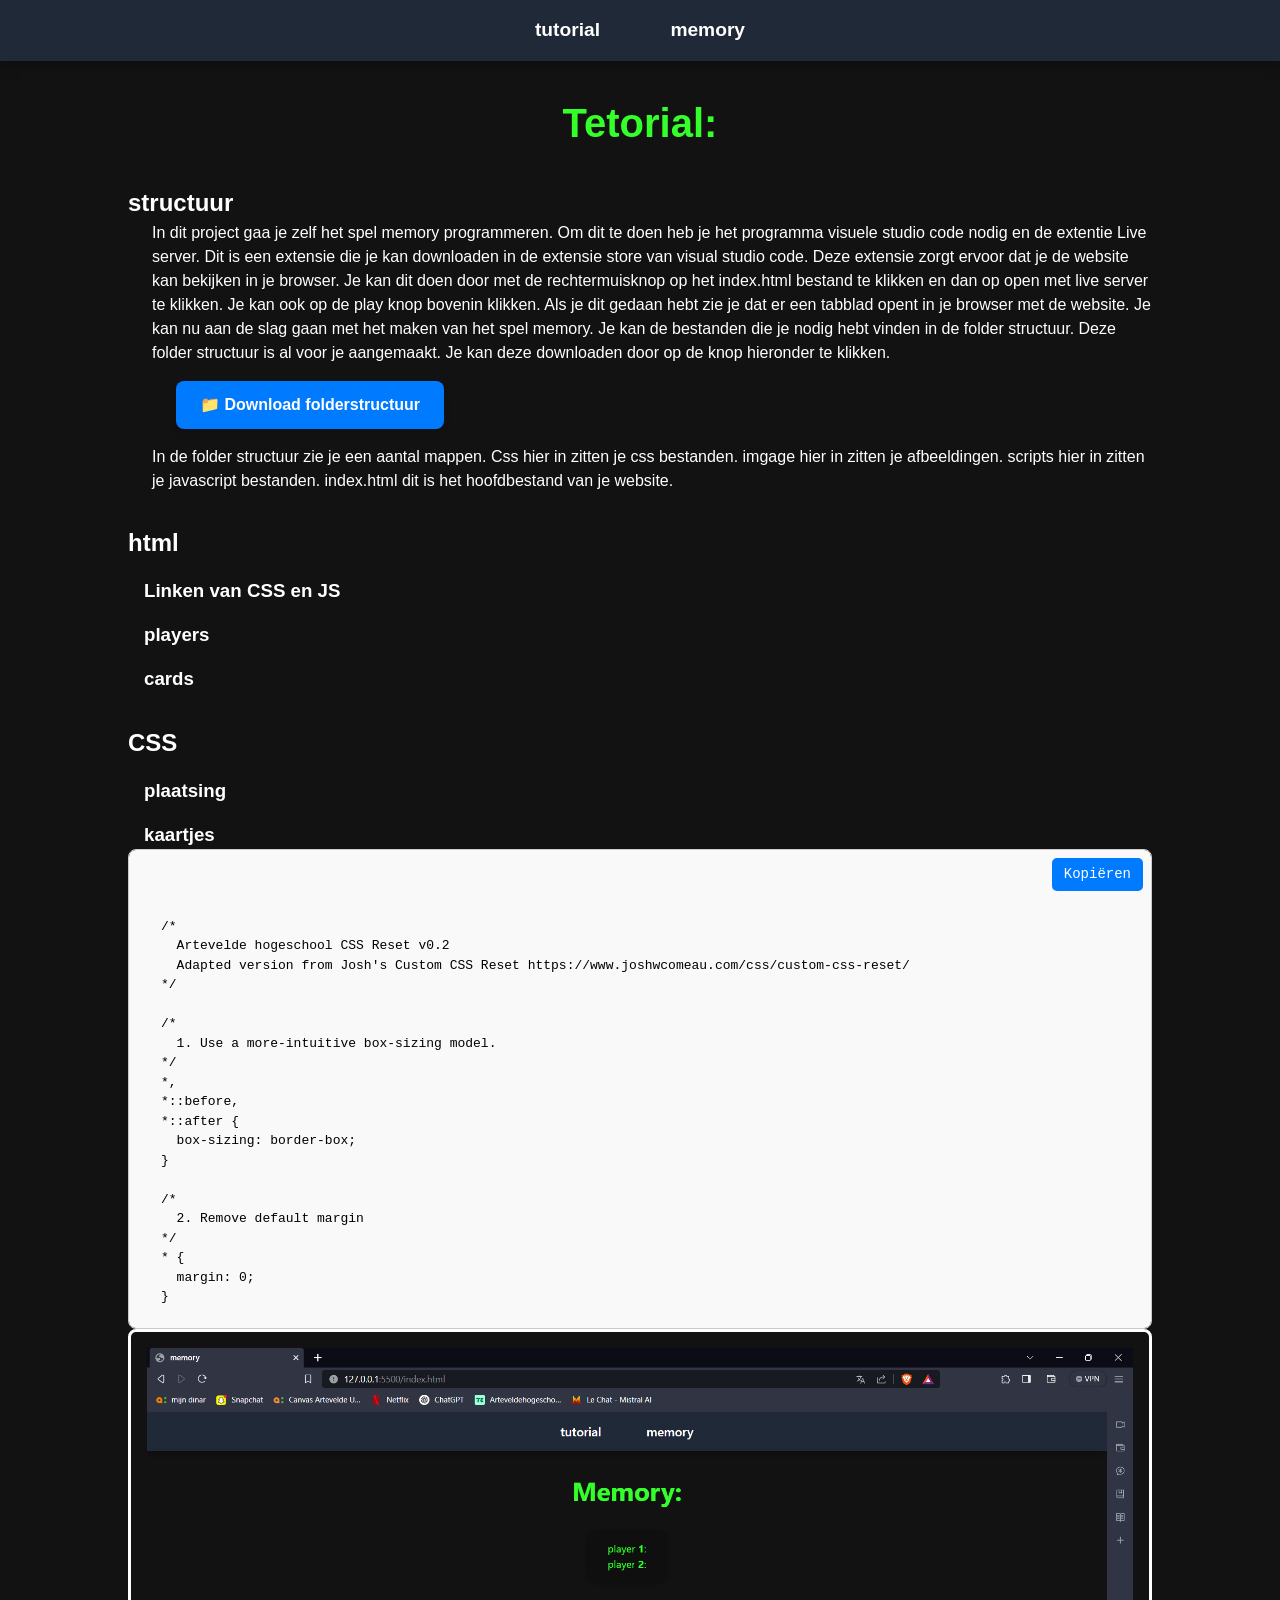
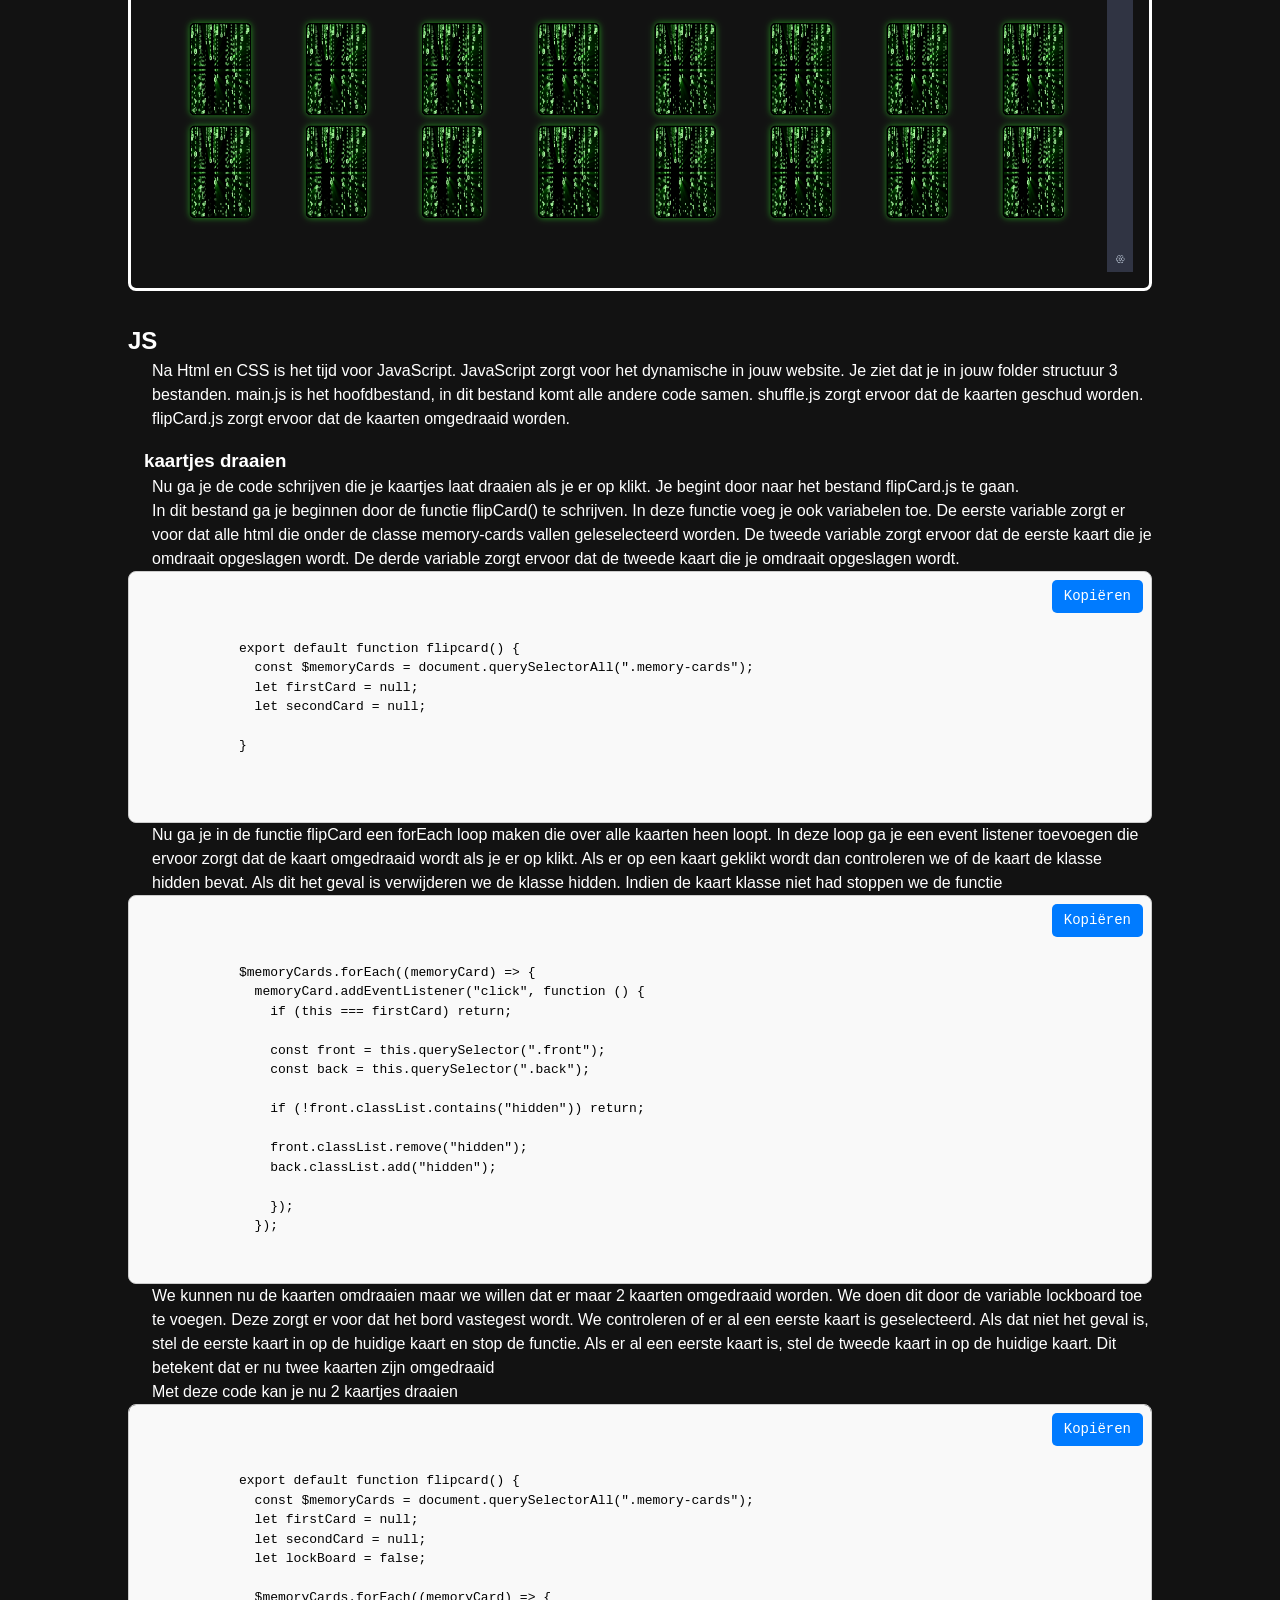
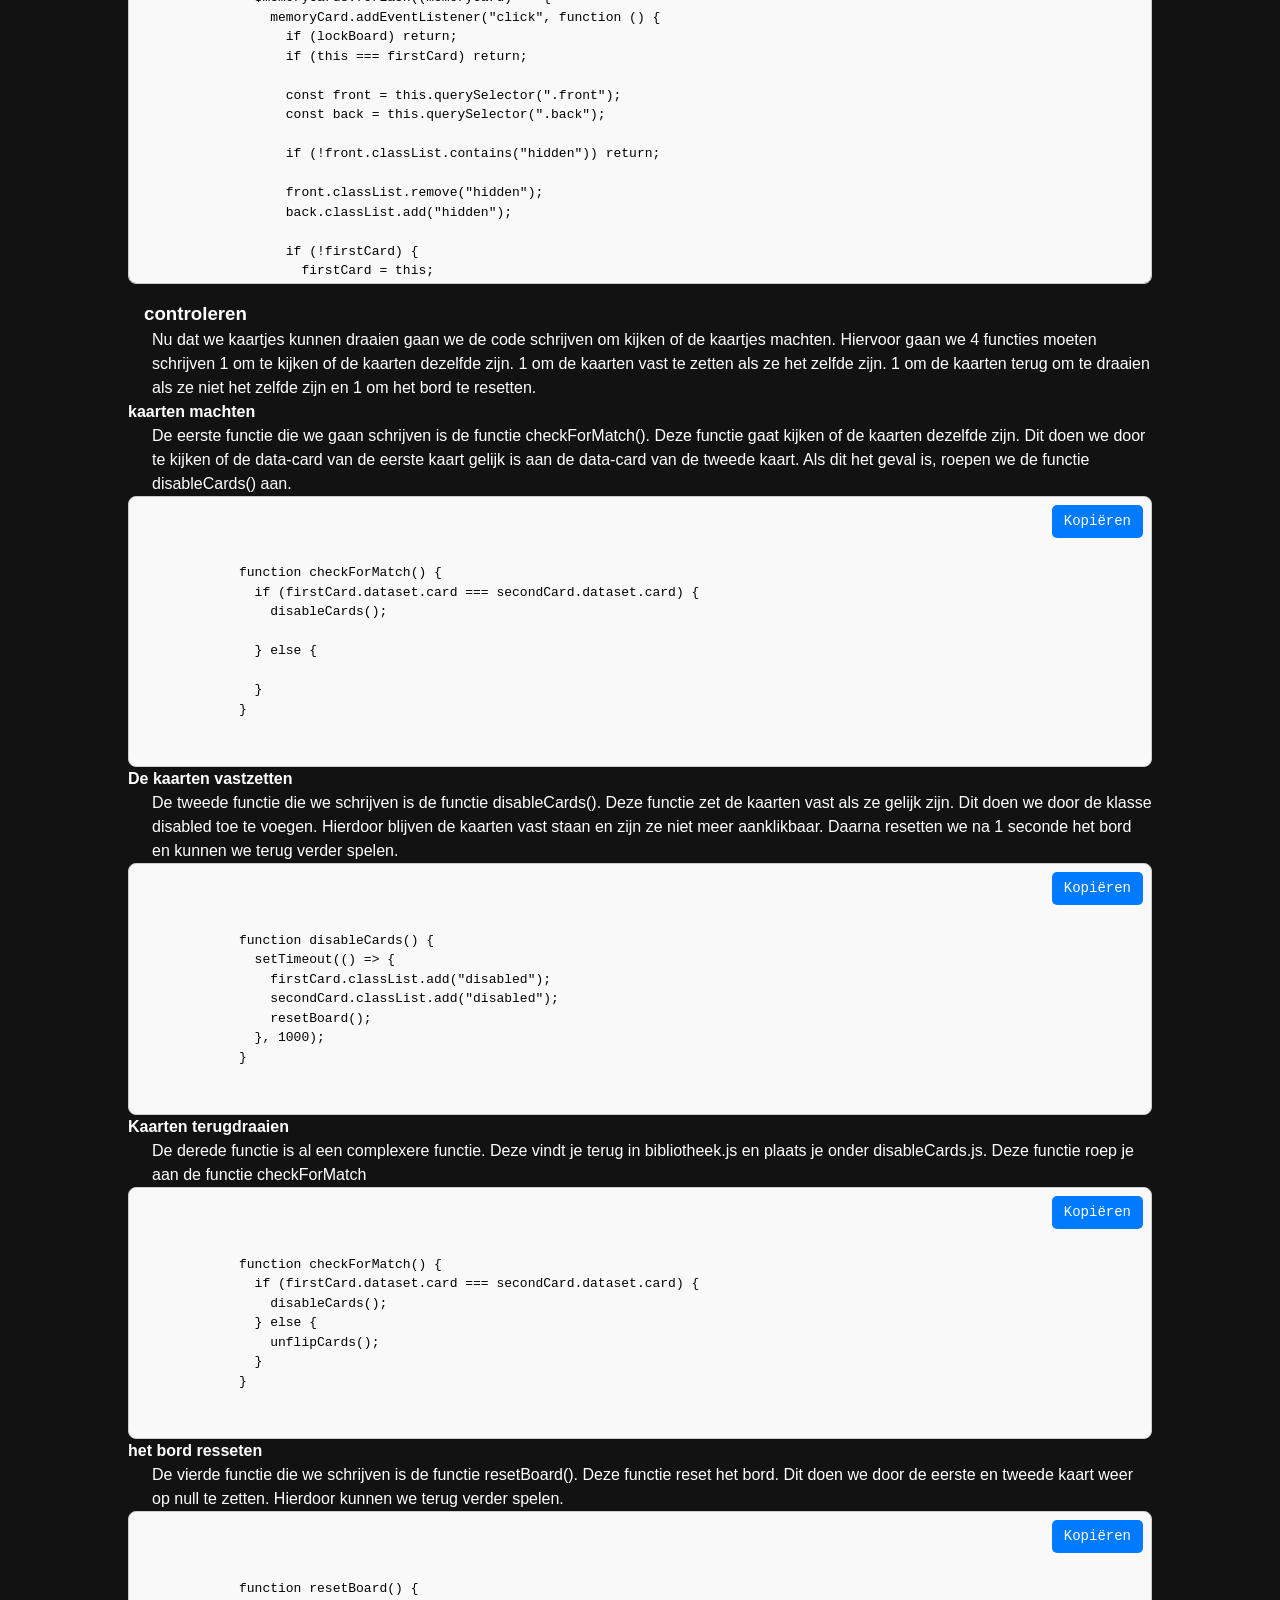
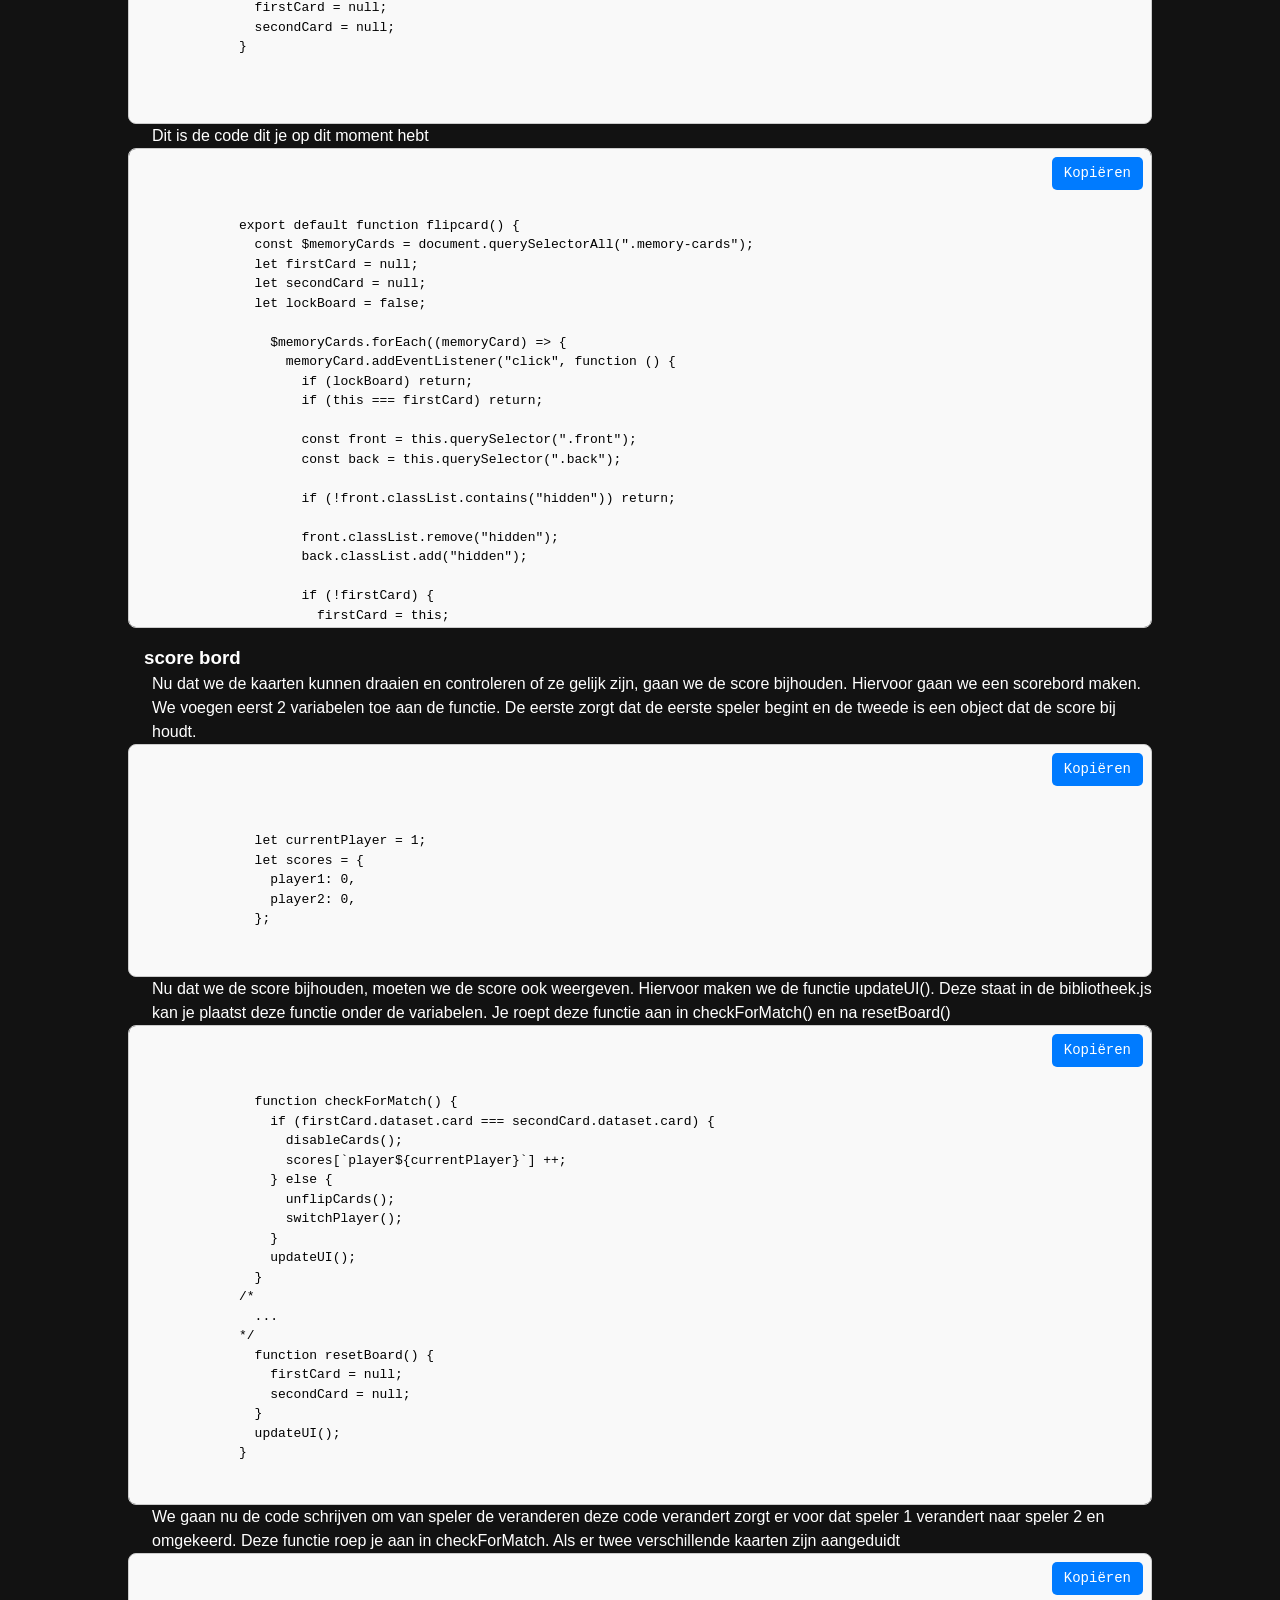
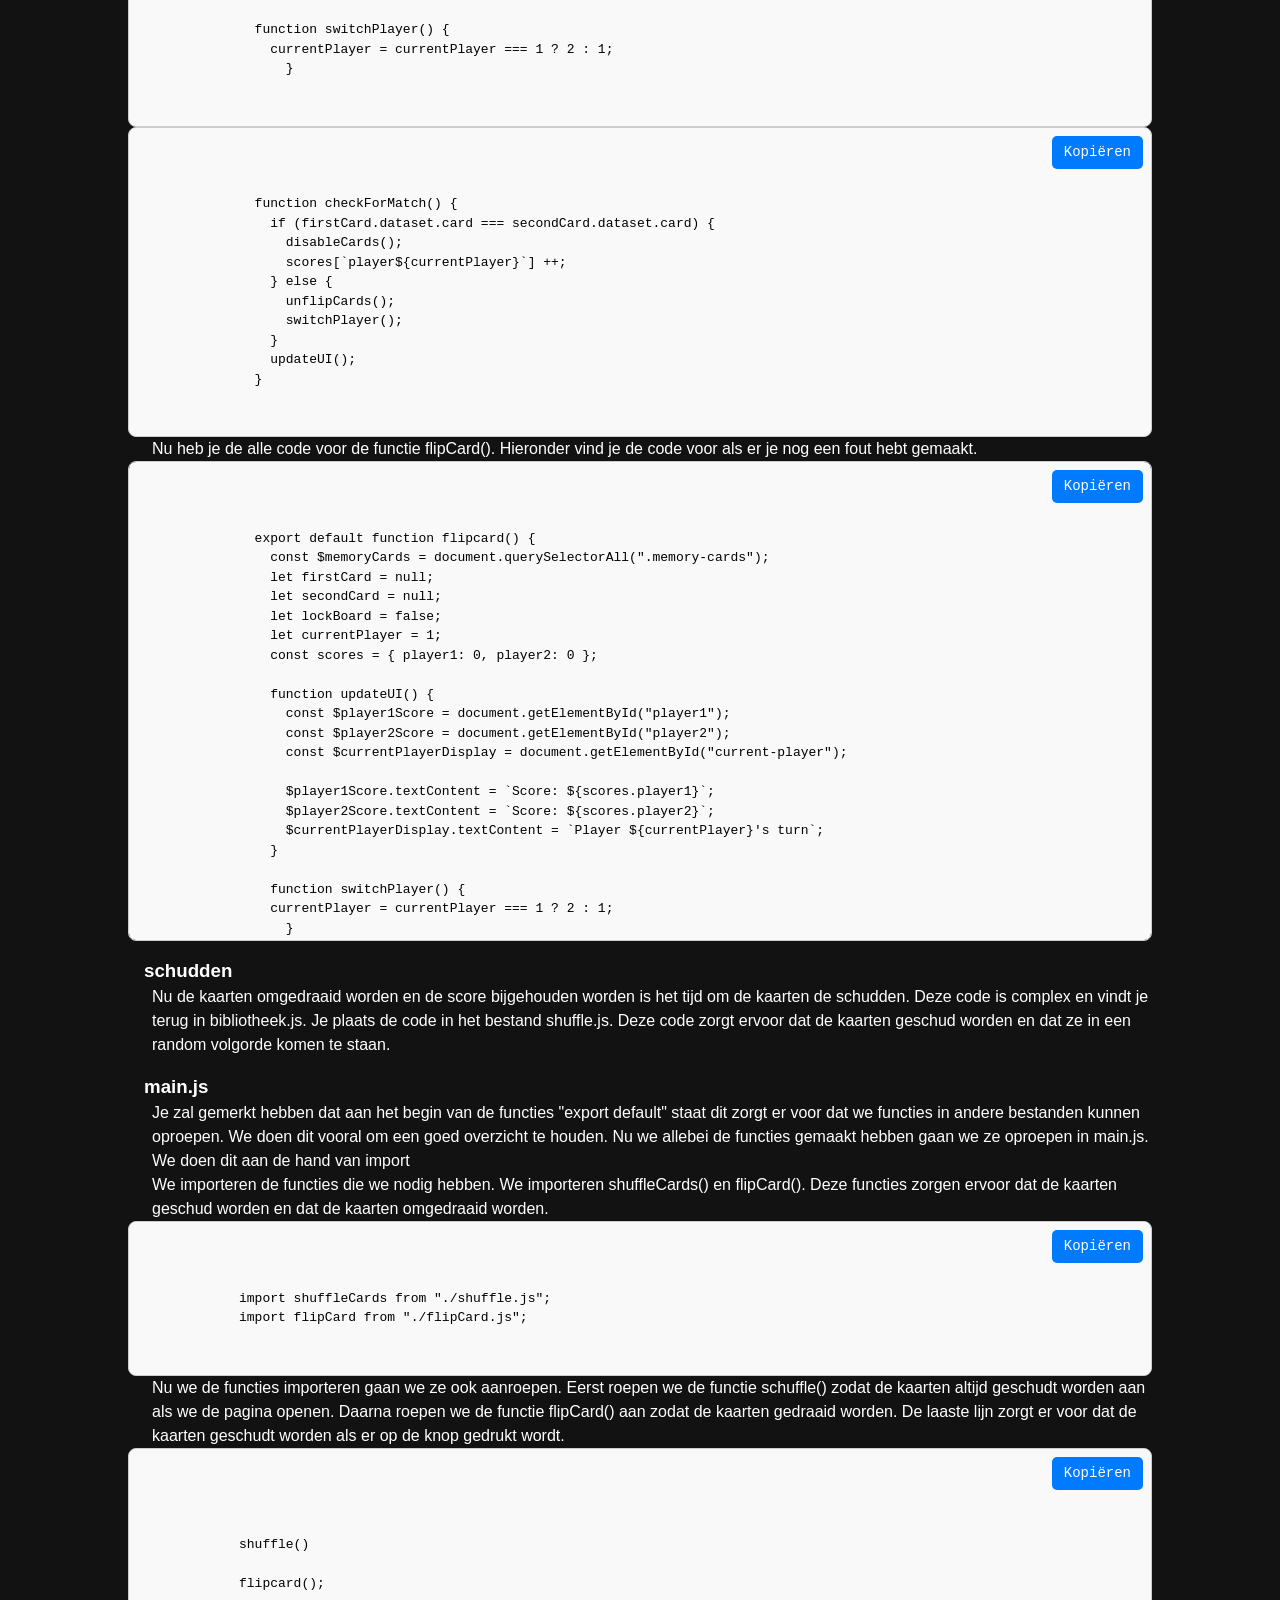
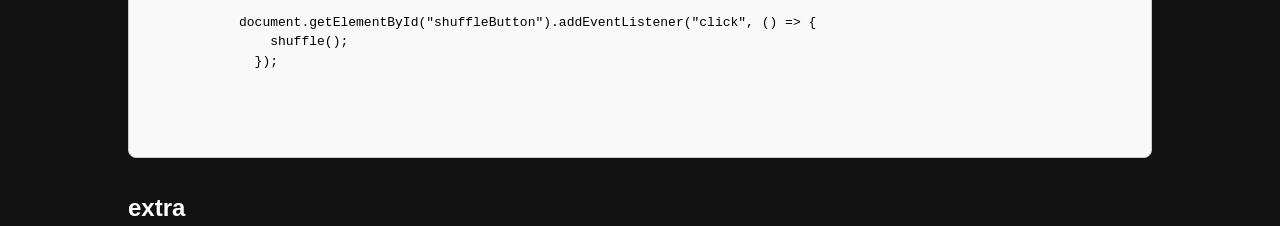
==== commit b1deca4d: "tutorial js written" ====
--- a/tutorial.html
+++ b/tutorial.html
@@ -16,7 +16,7 @@
       </ul>
     </nav>
 
-    <h1>Tutorial:</h1>
+    <h1>Tetorial:</h1>
 
     <section>
       <h2>structuur</h2>
@@ -29,328 +29,90 @@
       <a href="./structuur.zip" class="download" download
         >📁 Download folderstructuur</a
       >
+      
 
       <p>
         In de folder structuur zie je een aantal mappen. Css hier in zitten je css bestanden. imgage hier in zitten je afbeeldingen. scripts hier in zitten je javascript bestanden. index.html dit is het hoofdbestand van je website. 
       </p>
 
-      <h2>HTML</h2>
+      <h2>html</h2>
       <h3>Linken van CSS en JS</h3>
-      <p>
-        Wanneer je een website bouwt, wil je meestal de stijl (CSS) en het gedrag (JavaScript) van je pagina scheiden van de structuur (HTML). Dit zorgt voor overzichtelijke, onderhoudbare en herbruikbare code. Daarom link je externe bestanden aan je HTML-bestand in plaats van alles in één bestand te schrijven.
-      </p>
-      <p>
-        <br>Met CSS (Cascading Style Sheets) geef je je website kleur, lay-out en stijl. In plaats van de CSS rechtstreeks in je HTML te zetten, kun je beter aparte .css-bestanden gebruiken. Je voegd dit bovenaan in de head toe.
-      </p>
-
-      <div class="code-container" id="codeBlock10">
+
+      <h3>players</h3>
+
+      <h3>cards</h3>
+
+      <h2>CSS</h2>
+      <h3>plaatsing</h3>
+
+      <h3>kaartjes</h3>
+      <div class="code-container" id="codeBlock">
         <button class="copy-button" onclick="copyCode()">Kopiëren</button>
         <code id="codeText">
-          &lt;link rel="stylesheet" href="./css/main.css" /&gt;
+/*
+  Artevelde hogeschool CSS Reset v0.2
+  Adapted version from Josh's Custom CSS Reset https://www.joshwcomeau.com/css/custom-css-reset/
+*/
+
+/*
+  1. Use a more-intuitive box-sizing model.
+*/
+*, 
+*::before, 
+*::after {
+  box-sizing: border-box;
+}
+
+/*
+  2. Remove default margin
+*/
+* {
+  margin: 0;
+}
+
+/*
+  3. Allow percentage-based heights in the application
+*/
+html {
+  height: 100%;
+}
+
+/*
+  Typographic tweaks!
+  4. Add accessible line-height
+  5. Improve text rendering
+*/
+body {
+  min-height: 100%;
+  line-height: 1.5;
+  -webkit-font-smoothing: antialiased;
+}
+
+/*
+  6. Improve media defaults
+*/
+img, picture, video, canvas, svg {
+  display: block;
+  max-width: 100%;
+}
+
+/*
+  7. Remove built-in form typography styles
+*/
+input, button, textarea, select {
+  font: inherit;
+}
+
+/*
+  8. Avoid text overflows
+*/
+p, h1, h2, h3, h4, h5, h6 {
+  overflow-wrap: break-word;
+}
+
         </code>
       </div>
 
-      <p>
-        <br>JavaScript zorgt voor interactiviteit, zoals menu’s die uitklappen of formulieren die worden gevalideerd. Net als bij CSS kun je het script in een apart bestand zetten. Je voegd dit toe onderaan in de body tag.
-      </p>
-
-      <div class="code-container" id="codeBlock11">
-        <button class="copy-button" onclick="copyCode()">Kopiëren</button>
-        <code id="codeText">
-          &lt;script type="module" src="./scripts/main.js"&gt;&lt;/script&gt;
-        </code>
-      </div>
-
-      <h3>players</h3>
-
-      <p>
-        In dit onderdeel houd je bij welke speler aan de beurt is en wat hun score is. Je gebruikt hiervoor HTML-elementen zoals &lt;p&gt; en &lt;span&gt;, zodat je deze later via JavaScript eenvoudig kunt aanpassen.
-      </p>
-
-      <p>
-        <br>
-        De id's zoals player1, player2 en current-player gebruik je in JavaScript om scores en de beurt dynamisch te kunnen wijzigen tijdens het spel. Je plaats dit stuk code in een section tag.
-      </p>
-
-      <div class="code-container" id="codeBlock12">
-        <button class="copy-button" onclick="copyCode()">Kopiëren</button>
-        <code id="codeText">
-          &lt;div&gt; class="players"&gt;
-            &lt;p&gt;Player &lt;strong&gt;1&lt;/strong&gt;: &lt;span id="player1"&gt;Score: 0&lt;/span&gt;&lt;/p&gt;
-            &lt;p&gt;Player &lt;strong&gt;2&lt;/strong&gt;: &lt;span id="player2"&gt;Score: 0&lt;/span&gt;&lt;/p&gt;
-            &lt;p id="current-player"&gt;Player 1's turn&lt;/p&gt;
-          &lt;/div&gt;
-        </code>
-      </div>
-
-      <h3>cards</h3>
-
-      <p>
-        Hier maak je de speelkaarten van het memoryspel aan. Elke kaart bestaat uit een voor- en achterkant. De achterkant is standaard zichtbaar, de voorkant wordt pas getoond wanneer de speler op een kaart klikt. <br>
-        <br>
-        Je plaatst de kaartjes in de section tag onder de players. <br>
-        Elke kaart ziet er ongeveer zo uit:
-      </p>
-
-      <div class="code-container" id="codeBlock13">
-        <button class="copy-button" onclick="copyCode()">Kopiëren</button>
-        <code id="codeText">
-          &lt;div class="memory-cards" data-card="html"&gt;
-            &lt;img class="back" src="./image/back.png" alt="back" /&gt;
-            &lt;div class="front hidden"&gt;
-              &lt;img class="card" src="./image/html.png" alt="HTML" /&gt;
-            &lt;/div&gt;
-          &lt;/div&gt;          
-        </code>
-      </div>
-
-      <p>
-        Dit is maar 1 kaartje zorg ervoor dat je er in het totaal 8 hebt. je moet dan wel nog de "src" aanpassen dit id de link naar de juiste afbeelding, Je moet ook de alt aanpassen met een beschriveing van de afbeelding dat als de afbeelding niet word gevonden deze tekt word getoont.
-      </p>
-
-      <h2>CSS</h2>
-
-      <h3>plaatsing</h3>
-      <p>
-        Met CSS bepaal je de layout van je website. In dit gedeelte wordt de positionering van de knoppen en andere elementen geregeld, zodat alles mooi in het midden van de pagina staat.
-      </p>
-      <div class="code-container" id="codeBlock20">
-        <button class="copy-button" onclick="copyCode()">Kopiëren</button>
-        <code id="codeText">
-.button-container {
-  display: flex;
-  justify-content: center;
-  align-items: center;
-}
-
-/*restart*/
-.restart-button {
-  display: inline-block;
-  padding: 12px 24px;
-  text-align: center;
-  text-decoration: none;
-  margin-bottom: 3rem;
-}
-
-/*shuffleButton*/
-
-#shuffleButton {
-  padding: 10px 20px;
-}
-
-/* Speler sectie */
-.players {
-  margin: 0 auto 2rem auto;
-  padding: 1rem 2rem;
-  width: fit-content;
-}
-
-/* Memory kaarten */
-.cards {
-  display: flex;
-  flex-wrap: wrap;
-  gap: 1rem;
-  justify-content: center;
-  padding: 2rem;
-}
-
-.cards li {
-  flex: 1 0 150px;
-  display: flex;
-  justify-content: center;
-}
-
-.memory-cards {
-  position: relative;
-  perspective: 1000px;
-}
-
-/* Achterkant van de kaart */
-.back {
-  z-index: 2;
-}
-
-/* Voorzijde van de kaart */
-.card {
-  display: block;
-  margin: 0 auto;
-}
-
-/* Verborgen kaart */
-.front,
-.back {
-  position: absolute;
-  top: 0;
-  left: 0;
-  backface-visibility: hidden;
-}
-
-.hidden{
-  opacity: 0;
-  pointer-events: none;
-  z-index: 1;
-}
-        </code>
-      </div>
-
-      <h3>grote</h3>
-
-      <p>
-        Deze CSS zorgt ervoor dat de knoppen en kaarten een specifieke grootte krijgen, zodat ze goed passen op de pagina en goed zichtbaar zijn voor de gebruiker.
-      </p>
-
-      <div class="code-container" id="codeBlock21">
-        <button class="copy-button" onclick="copyCode()">Kopiëren</button>
-        <code id="codeText">
-/*restart*/
-.restart-button {
-  font-size: 16px;
-}
-
-/*shuffleButton*/
-
-#shuffleButton {
-  font-size: 1.2rem;
-  font-weight: bold;
-}
-
-/* Speler sectie */
-.players {
-  width: fit-content;
-}
-
-.memory-cards {
-  width: 6rem;
-  height: 9rem;
-}
-
-/* Achterkant van de kaart */
-.back {
-  width: 6rem;
-  height: 9rem;
-}
-
-/* Voorzijde van de kaart */
-.card {
-  max-width: 5.5rem;
-  max-height: 8.5rem;
-}
-
-.front{
-  width: 6rem;
-  height: 9rem;
-}
-
-/* Verborgen kaart */
-.front,
-.back {
-  width: 6rem;
-  height: 9rem;
-}
-        </code>
-      </div>
-
-      <h3>decorate/animatie</h3>
-
-      <p>
-        CSS animaties zorgen ervoor dat elementen, zoals knoppen, een visuele interactie hebben met de gebruiker, zoals wanneer een knop wordt ingedrukt of wanneer de muis eroverheen beweegt.
-      </p>
-
-      <div class="code-container" id="codeBlock22">
-        <button class="copy-button" onclick="copyCode()">Kopiëren</button>
-        <code id="codeText">
-/*restart*/
-.restart-button {
-  text-decoration: none;
-  background-color: #4CAF50;
-  color: white;
-  border-radius: 5px;
-  border: none;
-  transition: background-color 0.3s, transform 0.2s;
-}
-
-.restart-button:hover {
-  background-color: #45a049;
-  transform: scale(1.05);
-}
-
-.restart-button:active {
-  background-color: #388e3c;
-}
-
-/*shuffleButton*/
-
-#shuffleButton {
-  background-color: #35ff2b;
-  color: #fff;
-  border: none;
-  border-radius: 12px;
-  text-transform: uppercase;
-  cursor: pointer;
-  transition: transform 0.3s ease, background-color 0.3s ease, box-shadow 0.3s ease;
-  box-shadow: 0 4px 8px rgba(0, 0, 0, 0.2);
-}
-
-#shuffleButton:hover {
-  background-color: #2d9c1b;
-  transform: scale(1.05);
-  box-shadow: 0 6px 12px rgba(0, 0, 0, 0.3);
-}
-
-#shuffleButton:focus {
-  outline: none;
-  box-shadow: 0 0 10px #35ff2b;
-}
-
-/* Speler sectie */
-.players {
-  color: #35ff2b;
-  border-radius: 12px;
-}
-
-/* Memory kaarten */
-.cards {
-  list-style: none;
-}
-
-/* Achterkant van de kaart */
-.back {
-  border: 3px solid #000;
-  border-radius: 8px;
-  box-shadow: 0 0 10px #35ff2b88;
-  cursor: pointer;
-  transition: transform 0.3s ease;
-}
-
-/* Voorzijde van de kaart */
-.card {
-  border-radius: 8px;
-  transition: transform 0.3s ease;
-}
-
-.front{
-  background-color: #000;
-  border: 3px solid #000;
-  border-radius: 8px;
-  box-shadow: 0 0 10px #35ff2b88;
-}
-
-/* Verborgen kaart */
-.front,
-.back {
-  transition: opacity 0.5s ease;
-  border-radius: 8px;
-}
-
-.hidden{
-  opacity: 0;
-  pointer-events: none;
-  z-index: 1;
-}
-        </code>
-      </div>
-
-      <p><br><br><strong>Dit zou je moeten krijgen:</strong></p>
       <img class="memoryIMG" src="./image/memory.png" alt="memory" />
       <h2>JS</h2>
       <p>Na Html en CSS is het tijd voor JavaScript. JavaScript zorgt voor het dynamische in jouw website. Je ziet dat je in jouw folder structuur 3 bestanden.
@@ -359,194 +121,432 @@
         flipCard.js zorgt ervoor dat de kaarten omgedraaid worden.
       </p>
       <h3>kaartjes draaien</h3>
+      <p> Nu ga je de code schrijven die je kaartjes laat draaien als je er op klikt. Je begint door naar het bestand flipCard.js te gaan.</p>
+      <p> In dit bestand ga je beginnen door de functie flipCard() te schrijven. In deze functie voeg je ook variabelen toe. De eerste variable zorgt er voor dat alle html die onder de classe memory-cards vallen geleselecteerd worden.
+        De tweede variable zorgt ervoor dat de eerste kaart die je omdraait opgeslagen wordt. De derde variable zorgt ervoor dat de tweede kaart die je omdraait opgeslagen wordt.       </p>
+      
+      <div class="code-container" id="codeBlock31">
+        <button class="copy-button" onclick="copyCode()">Kopiëren</button>
+        <code id="codeText31">
+          export default function flipcard() {
+            const $memoryCards = document.querySelectorAll(".memory-cards");
+            let firstCard = null;
+            let secondCard = null;
+  
+          }
+          
+              </code>
+              </div>
+
+      <p> Nu ga je in de functie flipCard een forEach loop maken die over alle kaarten heen loopt. In deze loop ga je een event listener toevoegen die ervoor zorgt dat de kaart omgedraaid wordt als je er op klikt. Als er op een kaart geklikt wordt dan controleren we of de kaart de klasse hidden bevat.
+        Als dit het geval is verwijderen we de klasse hidden. Indien de kaart klasse niet had stoppen we de functie</p>
+
+      <div class="code-container" id="codeBlock32">
+        <button class="copy-button" onclick="copyCode()">Kopiëren</button>
+        <code id="codeText32">
+          $memoryCards.forEach((memoryCard) => {
+            memoryCard.addEventListener("click", function () {
+              if (this === firstCard) return;
+        
+              const front = this.querySelector(".front");
+              const back = this.querySelector(".back");
+        
+              if (!front.classList.contains("hidden")) return;
+        
+              front.classList.remove("hidden");
+              back.classList.add("hidden");
+        
+              });
+            });
+        </code>
+      </div>
+
+      <p> We kunnen nu de kaarten omdraaien maar we willen dat er maar 2 kaarten omgedraaid worden. We doen dit door de variable lockboard toe te voegen. Deze zorgt er voor dat het bord vastegest wordt. We controleren of er al een eerste kaart is geselecteerd. Als dat niet het geval is, stel de eerste kaart in op de huidige kaart en stop de functie. Als er al een eerste kaart is, stel de tweede kaart in op de huidige kaart. Dit betekent dat er nu twee kaarten zijn omgedraaid</p>
+      <p>Met deze code kan je nu 2 kaartjes draaien</p>
+
+
+      <div class="code-container" id="codeBlock33">
+        <button class="copy-button" onclick="copyCode()">Kopiëren</button>
+        <code id="codeText33">
+          export default function flipcard() {
+            const $memoryCards = document.querySelectorAll(".memory-cards");
+            let firstCard = null;
+            let secondCard = null;
+            let lockBoard = false;
+            
+            $memoryCards.forEach((memoryCard) => {
+              memoryCard.addEventListener("click", function () {
+                if (lockBoard) return;
+                if (this === firstCard) return;
+          
+                const front = this.querySelector(".front");
+                const back = this.querySelector(".back");
+          
+                if (!front.classList.contains("hidden")) return;
+          
+                front.classList.remove("hidden");
+                back.classList.add("hidden");
+          
+                if (!firstCard) {
+                  firstCard = this;
+                  return;
+                }
+          
+                secondCard = this;
+                lockBoard = true;
+              });
+            });
+          }
+        </code>
+      </div>
+
+      
+           
+      
 
       <h3>controleren</h3>
 
+      <p>Nu dat we kaartjes kunnen draaien gaan we de code schrijven om kijken of de kaartjes machten. Hiervoor gaan we 4 functies moeten schrijven 1 om te kijken of de kaarten dezelfde zijn. 1 om de kaarten vast te zetten als ze het zelfde zijn. 1 om de kaarten terug om te draaien als ze niet het zelfde zijn en 1 om het bord te resetten.</p>
+
+      <h4>kaarten machten</h4>
+      <p>De eerste functie die we gaan schrijven is de functie checkForMatch(). Deze functie gaat kijken of de kaarten dezelfde zijn. Dit doen we door te kijken of de data-card van de eerste kaart gelijk is aan de data-card van de tweede kaart. Als dit het geval is, roepen we de functie disableCards() aan.</p>
+
+      <div class="code-container" id="codeBlock34">
+        <button class="copy-button" onclick="copyCode()">Kopiëren</button>
+        <code id="codeText34">
+          function checkForMatch() {
+            if (firstCard.dataset.card === secondCard.dataset.card) {
+              disableCards();
+
+            } else {
+
+            }
+          }
+        </code>
+      </div>
+
+      <h4>De kaarten vastzetten</h4>
+      <p>De tweede functie die we schrijven is de functie disableCards(). Deze functie zet de kaarten vast als ze gelijk zijn. Dit doen we door de klasse disabled toe te voegen. Hierdoor blijven de kaarten vast staan en zijn ze niet meer aanklikbaar. Daarna resetten we na 1 seconde het bord en kunnen we terug verder spelen.  </p>
+
+      <div class="code-container" id="codeBlock35">
+        <button class="copy-button" onclick="copyCode()">Kopiëren</button>
+        <code id="codeText35">
+          function disableCards() {
+            setTimeout(() => {
+              firstCard.classList.add("disabled");
+              secondCard.classList.add("disabled");
+              resetBoard();
+            }, 1000);
+          }
+        </code>
+        </div>
+
+      <h4>Kaarten terugdraaien</h4>
+      <p> De derede functie is al een complexere functie. Deze vindt je terug in bibliotheek.js en plaats je onder disableCards.js. Deze functie roep je aan de functie checkForMatch</p>
+      
+      <div class="code-container" id="codeBlock36">
+        <button class="copy-button" onclick="copyCode()">Kopiëren</button>
+        <code id="codeText36">
+          function checkForMatch() {
+            if (firstCard.dataset.card === secondCard.dataset.card) {
+              disableCards();
+            } else {
+              unflipCards();
+            }
+          }
+        </code>
+        </div>
+
+        <h4> het bord resseten</h4>
+
+      <p> De vierde functie die we schrijven is de functie resetBoard(). Deze functie reset het bord. Dit doen we door de eerste en tweede kaart weer op null te zetten. Hierdoor kunnen we terug verder spelen.</p>
+      <div class="code-container" id="codeBlock37">
+        <button class="copy-button" onclick="copyCode()">Kopiëren</button>
+        <code id="codeText37">
+          function resetBoard() {
+            firstCard = null;
+            secondCard = null;
+          }
+        
+        </code>
+        </div>
+
+        <p> Dit is de code dit je op dit moment hebt</p>
+
+      <div class="code-container" id="codeBlock38">
+        <button class="copy-button" onclick="copyCode()">Kopiëren</button>
+        <code id="codeText38">
+          export default function flipcard() {
+            const $memoryCards = document.querySelectorAll(".memory-cards");
+            let firstCard = null;
+            let secondCard = null;
+            let lockBoard = false;
+              
+              $memoryCards.forEach((memoryCard) => {
+                memoryCard.addEventListener("click", function () {
+                  if (lockBoard) return;
+                  if (this === firstCard) return;
+            
+                  const front = this.querySelector(".front");
+                  const back = this.querySelector(".back");
+            
+                  if (!front.classList.contains("hidden")) return;
+            
+                  front.classList.remove("hidden");
+                  back.classList.add("hidden");
+            
+                  if (!firstCard) {
+                    firstCard = this;
+                    return;
+                  }
+            
+                  secondCard = this;
+                  lockBoard = true;
+                  checkForMatch();
+                });
+              });
+              function checkForMatch() {
+                if (firstCard.dataset.card === secondCard.dataset.card) {
+                  disableCards();
+                  scores[`player${currentPlayer}`] ++;
+                } else {
+                  unflipCards();
+                }
+              }
+            
+              function disableCards() {
+                setTimeout(() => {
+                  firstCard.classList.add("disabled");
+                  secondCard.classList.add("disabled");
+                  resetBoard();
+                }, 1000);
+              }
+            
+              function unflipCards() {
+                setTimeout(() => {
+                  firstCard.querySelector(".front").classList.add("hidden");
+                  firstCard.querySelector(".back").classList.remove("hidden");
+                  secondCard.querySelector(".front").classList.add("hidden");
+                  secondCard.querySelector(".back").classList.remove("hidden");
+                  resetBoard();
+                }, 1000);
+              }
+            
+              function resetBoard() {
+                firstCard = null;
+                secondCard = null;
+              }
+            }
+          
+            
+          </code>
+          </div>
+      
       <h3>score bord</h3>
 
+      <p> Nu dat we de kaarten kunnen draaien en controleren of ze gelijk zijn, gaan we de score bijhouden. Hiervoor gaan we een scorebord maken. We voegen eerst 2 variabelen toe aan de functie. De eerste zorgt dat de eerste speler begint en de tweede is een object dat de score bij houdt. </p>
+
+      <div class="code-container" id="codeBlock39">
+        <button class="copy-button" onclick="copyCode()">Kopiëren</button>
+        <code id="codeText39">
+
+            let currentPlayer = 1;
+            let scores = {
+              player1: 0,
+              player2: 0,
+            };
+        </code>
+        </div>
+
+        <p>
+          Nu dat we de score bijhouden, moeten we de score ook weergeven. Hiervoor maken we de functie updateUI(). Deze staat in de bibliotheek.js kan je plaatst deze functie onder de variabelen. Je roept deze functie aan in checkForMatch() en na resetBoard()</p> 
+        </p>
+
+        <div class="code-container" id="codeBlock40">
+          <button class="copy-button" onclick="copyCode()">Kopiëren</button>
+          <code id="codeText40">
+            function checkForMatch() {
+              if (firstCard.dataset.card === secondCard.dataset.card) {
+                disableCards();
+                scores[`player${currentPlayer}`] ++;
+              } else {
+                unflipCards();
+                switchPlayer();
+              }
+              updateUI();
+            }
+          /*
+            ...
+          */
+            function resetBoard() {
+              firstCard = null;
+              secondCard = null;
+            }
+            updateUI();
+          }
+              
+          </code>
+        </div>
+
+        <p>We gaan nu de code schrijven om van speler de veranderen deze code verandert zorgt er voor dat speler 1 verandert naar speler 2 en omgekeerd. Deze functie roep je aan in checkForMatch. Als er twee verschillende kaarten zijn aangeduidt</p> 
+
+        <div class="code-container" id="codeBlock41">
+          <button class="copy-button" onclick="copyCode()">Kopiëren</button>
+          <code id="codeText41">
+            function switchPlayer() {
+              currentPlayer = currentPlayer === 1 ? 2 : 1;
+                }            
+          </code>
+        </div>
+
+        <div class="code-container" id="codeBlock42">
+          <button class="copy-button" onclick="copyCode()">Kopiëren</button>
+          <code id="codeText42">
+            function checkForMatch() {
+              if (firstCard.dataset.card === secondCard.dataset.card) {
+                disableCards();
+                scores[`player${currentPlayer}`] ++;
+              } else {
+                unflipCards();
+                switchPlayer();
+              }
+              updateUI();
+            }
+          </code>
+        </div>
+
+        <p>Nu heb je de alle code voor de functie flipCard().
+          Hieronder vind je de code voor als er je nog een fout hebt gemaakt.
+        </p>
+
+        <div class="code-container" id="codeBlock43">
+          <button class="copy-button" onclick="copyCode()">Kopiëren</button>
+          <code id="codeText43">
+            export default function flipcard() {
+              const $memoryCards = document.querySelectorAll(".memory-cards");
+              let firstCard = null;
+              let secondCard = null;
+              let lockBoard = false;
+              let currentPlayer = 1;
+              const scores = { player1: 0, player2: 0 };
+            
+              function updateUI() {
+                const $player1Score = document.getElementById("player1");
+                const $player2Score = document.getElementById("player2");
+                const $currentPlayerDisplay = document.getElementById("current-player");
+              
+                $player1Score.textContent = `Score: ${scores.player1}`;
+                $player2Score.textContent = `Score: ${scores.player2}`;
+                $currentPlayerDisplay.textContent = `Player ${currentPlayer}'s turn`;
+              }
+            
+              function switchPlayer() {
+              currentPlayer = currentPlayer === 1 ? 2 : 1;
+                }
+              
+              $memoryCards.forEach((memoryCard) => {
+                memoryCard.addEventListener("click", function () {
+                  if (lockBoard) return;
+                  if (this === firstCard) return;
+            
+                  const front = this.querySelector(".front");
+                  const back = this.querySelector(".back");
+            
+                  if (!front.classList.contains("hidden")) return;
+            
+                  front.classList.remove("hidden");
+                  back.classList.add("hidden");
+            
+                  if (!firstCard) {
+                    firstCard = this;
+                    return;
+                  }
+            
+                  secondCard = this;
+                  lockBoard = true;
+                  checkForMatch();
+                });
+              });
+              
+            
+              function checkForMatch() {
+                if (firstCard.dataset.card === secondCard.dataset.card) {
+                  disableCards();
+                  scores[`player${currentPlayer}`] ++;
+                } else {
+                  unflipCards();
+                  switchPlayer();
+                }
+                updateUI();
+              }
+            
+              function disableCards() {
+                setTimeout(() => {
+                  firstCard.classList.add("disabled");
+                  secondCard.classList.add("disabled");
+                  resetBoard();
+                }, 1000);
+              }
+            
+              function unflipCards() {
+                lockBoard = true;
+            
+                setTimeout(() => {
+                  firstCard.querySelector(".front").classList.add("hidden");
+                  firstCard.querySelector(".back").classList.remove("hidden");
+                  secondCard.querySelector(".front").classList.add("hidden");
+                  secondCard.querySelector(".back").classList.remove("hidden");
+                  resetBoard();
+                  lockBoard = false;
+                }, 1000);
+              }
+            
+              function resetBoard() {
+                firstCard = null;
+                secondCard = null;
+              }
+              updateUI();
+            }
+          </code>
+        </div>            
       <h3>schudden</h3>
 
+      <p>Nu de kaarten omgedraaid worden en de score bijgehouden worden is het tijd om de kaarten de schudden.
+        Deze code is complex en vindt je terug in bibliotheek.js. Je plaats de code in het bestand shuffle.js. Deze code zorgt ervoor dat de kaarten geschud worden en dat ze in een random volgorde komen te staan.</p>
+      </p>
+
+      <h3>main.js</h3>
+
+      <p>Je zal gemerkt hebben dat aan het begin van de functies "export default" staat dit zorgt er voor dat we functies in andere bestanden kunnen oproepen. We doen dit vooral om een goed overzicht te houden. Nu we allebei de functies gemaakt hebben gaan we ze oproepen in main.js. We doen dit aan de hand van import</p>
+      <p>We importeren de functies die we nodig hebben. We importeren shuffleCards() en flipCard(). Deze functies zorgen ervoor dat de kaarten geschud worden en dat de kaarten omgedraaid worden.</p>
+      
+      <div class="code-container" id="codeBlock43">
+        <button class="copy-button" onclick="copyCode()">Kopiëren</button>
+        <code id="codeText43">
+          import shuffleCards from "./shuffle.js";
+          import flipCard from "./flipCard.js";
+        </code>
+      </div>
+
+      <p>Nu we de functies importeren gaan we ze ook aanroepen. Eerst roepen we de functie schuffle() zodat de kaarten altijd geschudt worden aan als we de pagina openen. Daarna roepen we de functie flipCard() aan zodat de kaarten gedraaid worden. De laaste lijn zorgt er voor dat de kaarten geschudt worden als er op de knop gedrukt wordt.</p>
+
+      <div class="code-container" id="codeBlock44">
+        <button class="copy-button" onclick="copyCode()">Kopiëren</button>
+        <code id="codeText44">
+          
+          shuffle()
+
+          flipcard();
+          
+          document.getElementById("shuffleButton").addEventListener("click", () => {
+              shuffle();
+            });
+          
+          
+        </code>
+      </div>
+
       <h2>extra</h2>
-      <h3>HTML</h3>
-
-      <p>
-        Nu gaan we een button maken om te herbeginnen en een button om te schudden.
-      </p>
-
-      <p>
-        <br>
-        deze buttons platsen juist boven de section tag.
-      </p>
-
-      <div class="code-container" id="codeBlock12">
-        <button class="copy-button" onclick="copyCode()">Kopiëren</button>
-        <code id="codeText">
-          &lt;div class="button-container"&gt;
-            &lt;a href="./index.html" class="restart-button"&gt;Restart&lt;/a&gt;
-          &lt;/div&gt;
-      
-          &lt;div class="button-container"&gt;
-            &lt;button id="shuffleButton"&gt;Shuffle Cards&lt;/button&gt;
-          &lt;/div&gt;
-        </code>
-      </div>
-
-      <h3>CSS</h3>
-
-      <p>
-        De css is gegeven maar je kan nog altijd aanpassingen maken zodat het er mooier uitziet.
-      </p>
-
-      <p>
-        <br>
-        dat is natuurlijk zeer moeilijk want het is al heel mooi. <br>
-        dit is de voledige css als je iets fout hebt gedaan:
-      </p>
-
-      <div class="code-container" id="codeBlock12">
-        <button class="copy-button" onclick="copyCode()">Kopiëren</button>
-        <code id="codeText">
-.button-container {
-  display: flex;
-  justify-content: center;
-  align-items: center;
-}
-
-/*restart*/
-.restart-button {
-  display: inline-block;
-  padding: 12px 24px;
-  font-size: 16px;
-  text-align: center;
-  text-decoration: none;
-  background-color: #4CAF50;
-  color: white;
-  border-radius: 5px;
-  border: none;
-  transition: background-color 0.3s, transform 0.2s;
-  margin-bottom: 3rem;
-}
-
-.restart-button:hover {
-  background-color: #45a049;
-  transform: scale(1.05);
-}
-
-.restart-button:active {
-  background-color: #388e3c;
-}
-
-
-/*shuffleButton*/
-
-#shuffleButton {
-  background-color: #35ff2b;
-  color: #fff;
-  border: none;
-  border-radius: 12px;
-  padding: 10px 20px; 
-  font-size: 1.2rem;
-  font-weight: bold;
-  text-transform: uppercase;
-  cursor: pointer;
-  transition: transform 0.3s ease, background-color 0.3s ease, box-shadow 0.3s ease;
-  box-shadow: 0 4px 8px rgba(0, 0, 0, 0.2);
-}
-
-#shuffleButton:hover {
-  background-color: #2d9c1b;
-  transform: scale(1.05);
-  box-shadow: 0 6px 12px rgba(0, 0, 0, 0.3);
-}
-
-#shuffleButton:focus {
-  outline: none;
-  box-shadow: 0 0 10px #35ff2b;
-}
-
-/* Speler sectie */
-.players {
-  margin: 0 auto 2rem auto;
-  color: #35ff2b;
-  padding: 1rem 2rem;
-  width: fit-content;
-  border-radius: 12px;
-}
-
-/* Memory kaarten */
-.cards {
-  display: flex;
-  flex-wrap: wrap;
-  gap: 1rem;
-  justify-content: center;
-  padding: 2rem;
-  list-style: none;
-}
-
-.cards li {
-  flex: 1 0 150px;
-  display: flex;
-  justify-content: center;
-}
-
-.memory-cards {
-  width: 6rem;
-  height: 9rem;
-  position: relative;
-  perspective: 1000px;
-}
-
-/* Achterkant van de kaart */
-.back {
-  width: 6rem;
-  height: 9rem;
-  border: 3px solid #000;
-  border-radius: 8px;
-  box-shadow: 0 0 10px #35ff2b88;
-  cursor: pointer;
-  transition: transform 0.3s ease;
-  z-index: 2;
-}
-
-/* Voorzijde van de kaart */
-.card {
-  display: block;
-  max-width: 5.5rem;
-  max-height: 8.5rem;
-  margin: 0 auto;
-  border-radius: 8px;
-  transition: transform 0.3s ease;
-}
-
-.front{
-  width: 6rem;
-  height: 9rem;
-  background-color: #000;
-  border: 3px solid #000;
-  border-radius: 8px;
-  box-shadow: 0 0 10px #35ff2b88;
-}
-
-/* Verborgen kaart */
-.front,
-.back {
-  position: absolute;
-  top: 0;
-  left: 0;
-  width: 6rem;
-  height: 9rem;
-  backface-visibility: hidden;
-  transition: opacity 0.5s ease;
-  border-radius: 8px;
-}
-
-.hidden{
-  opacity: 0;
-  pointer-events: none;
-  z-index: 1;
-}
-        </code>
-      </div>
     </section>
 
     <script type="module" src="./scripts/main.js"></script>
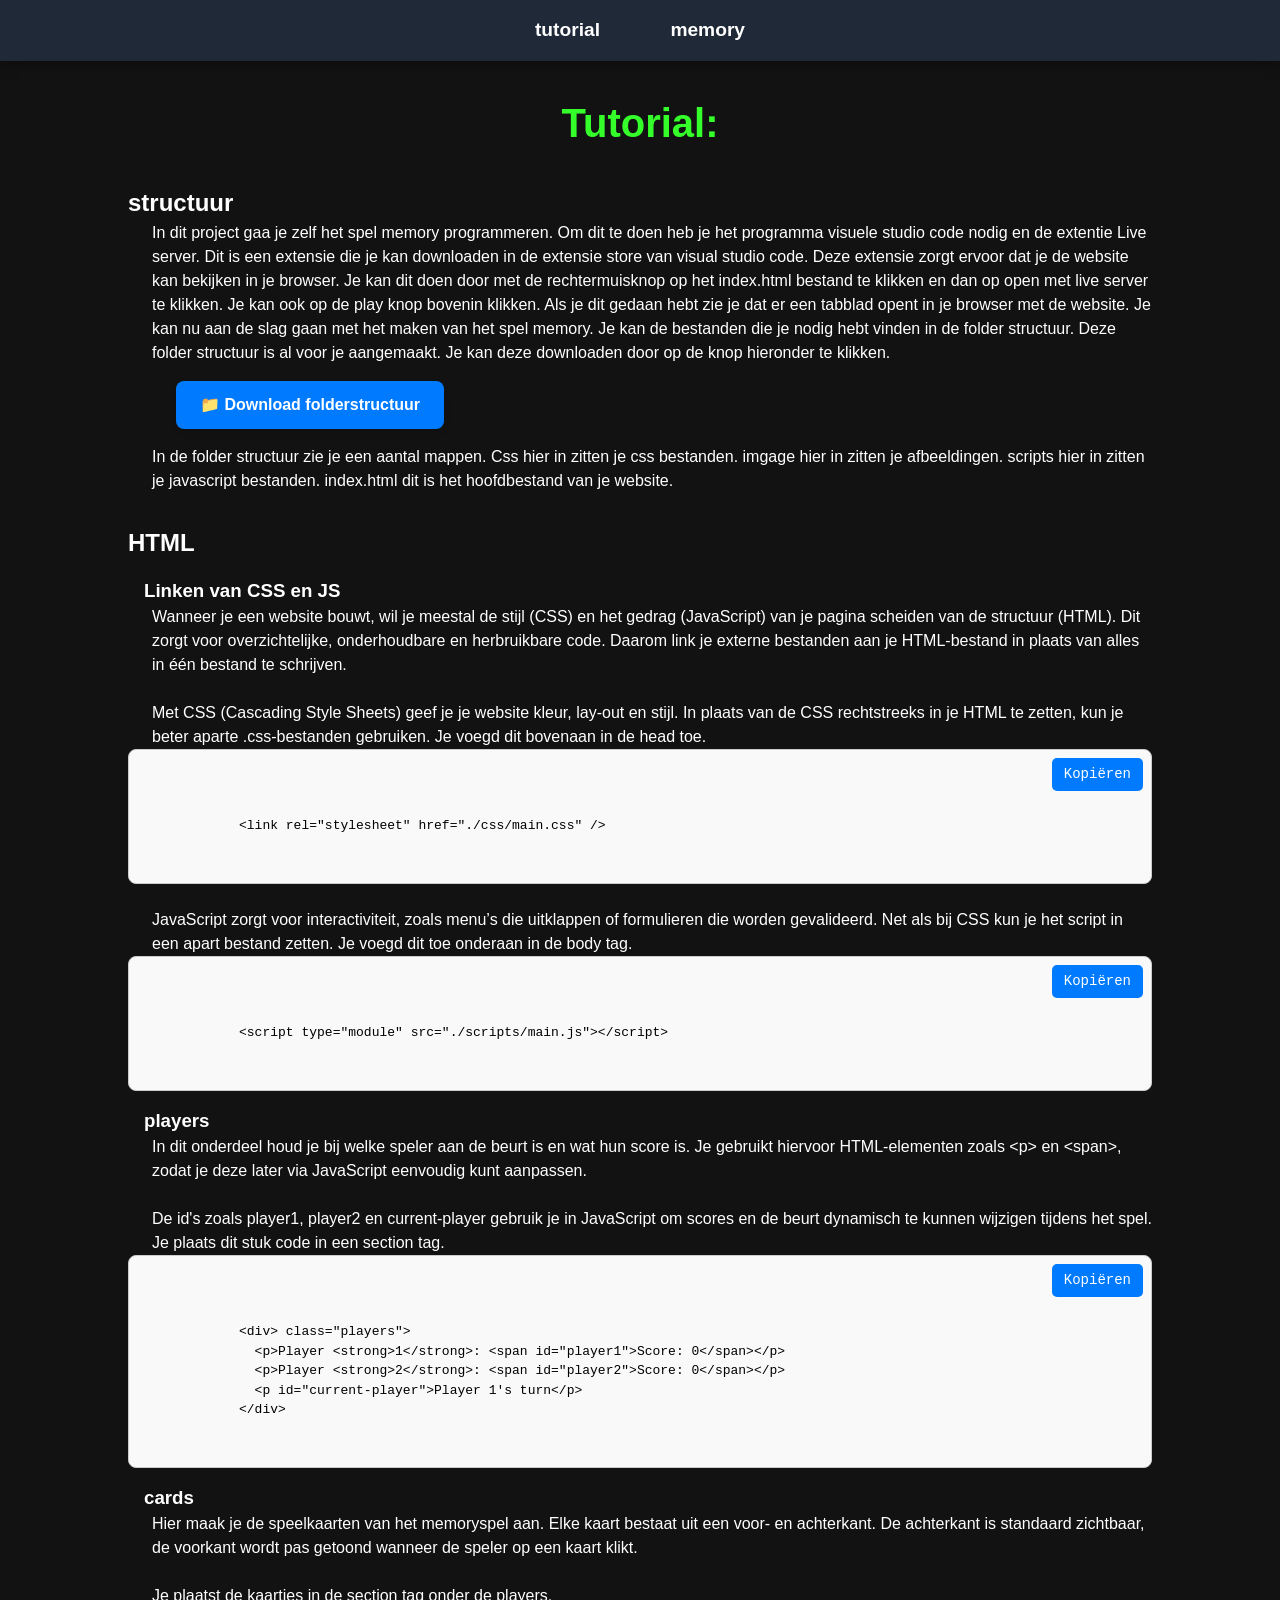
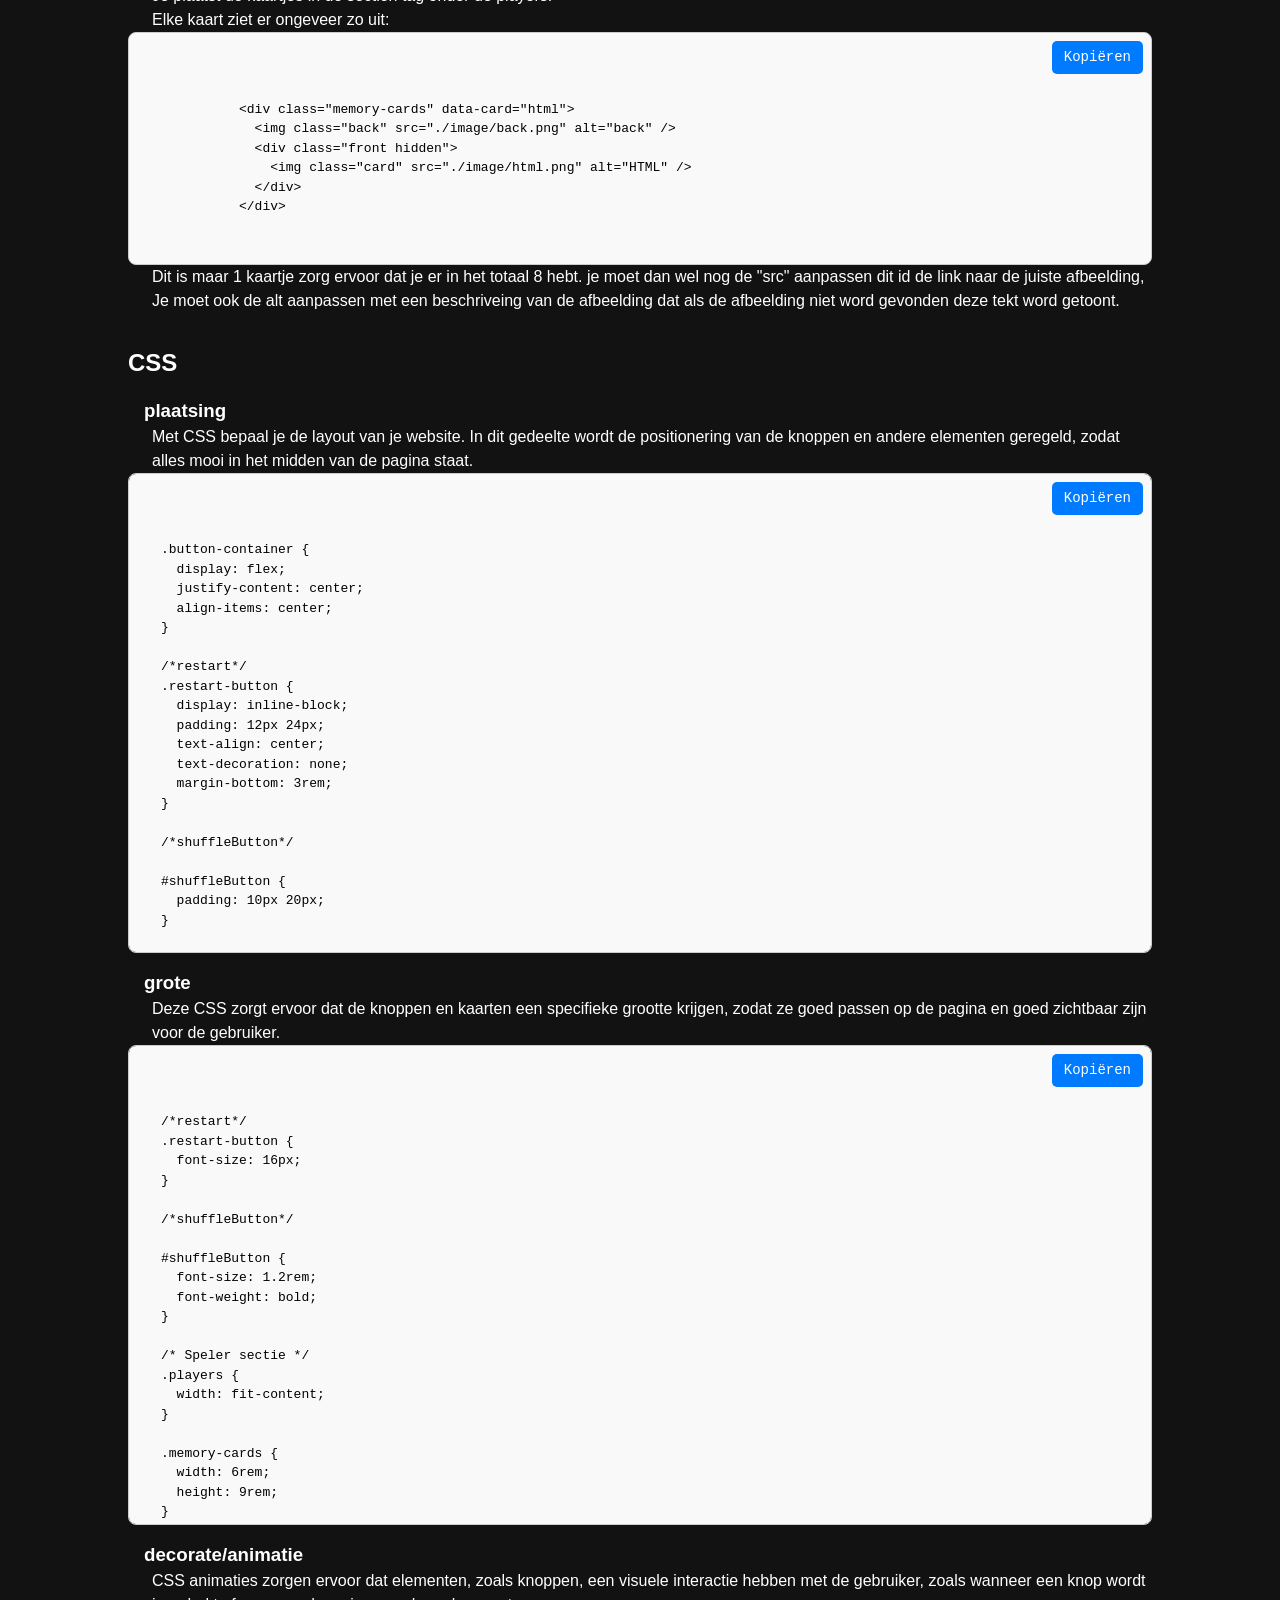
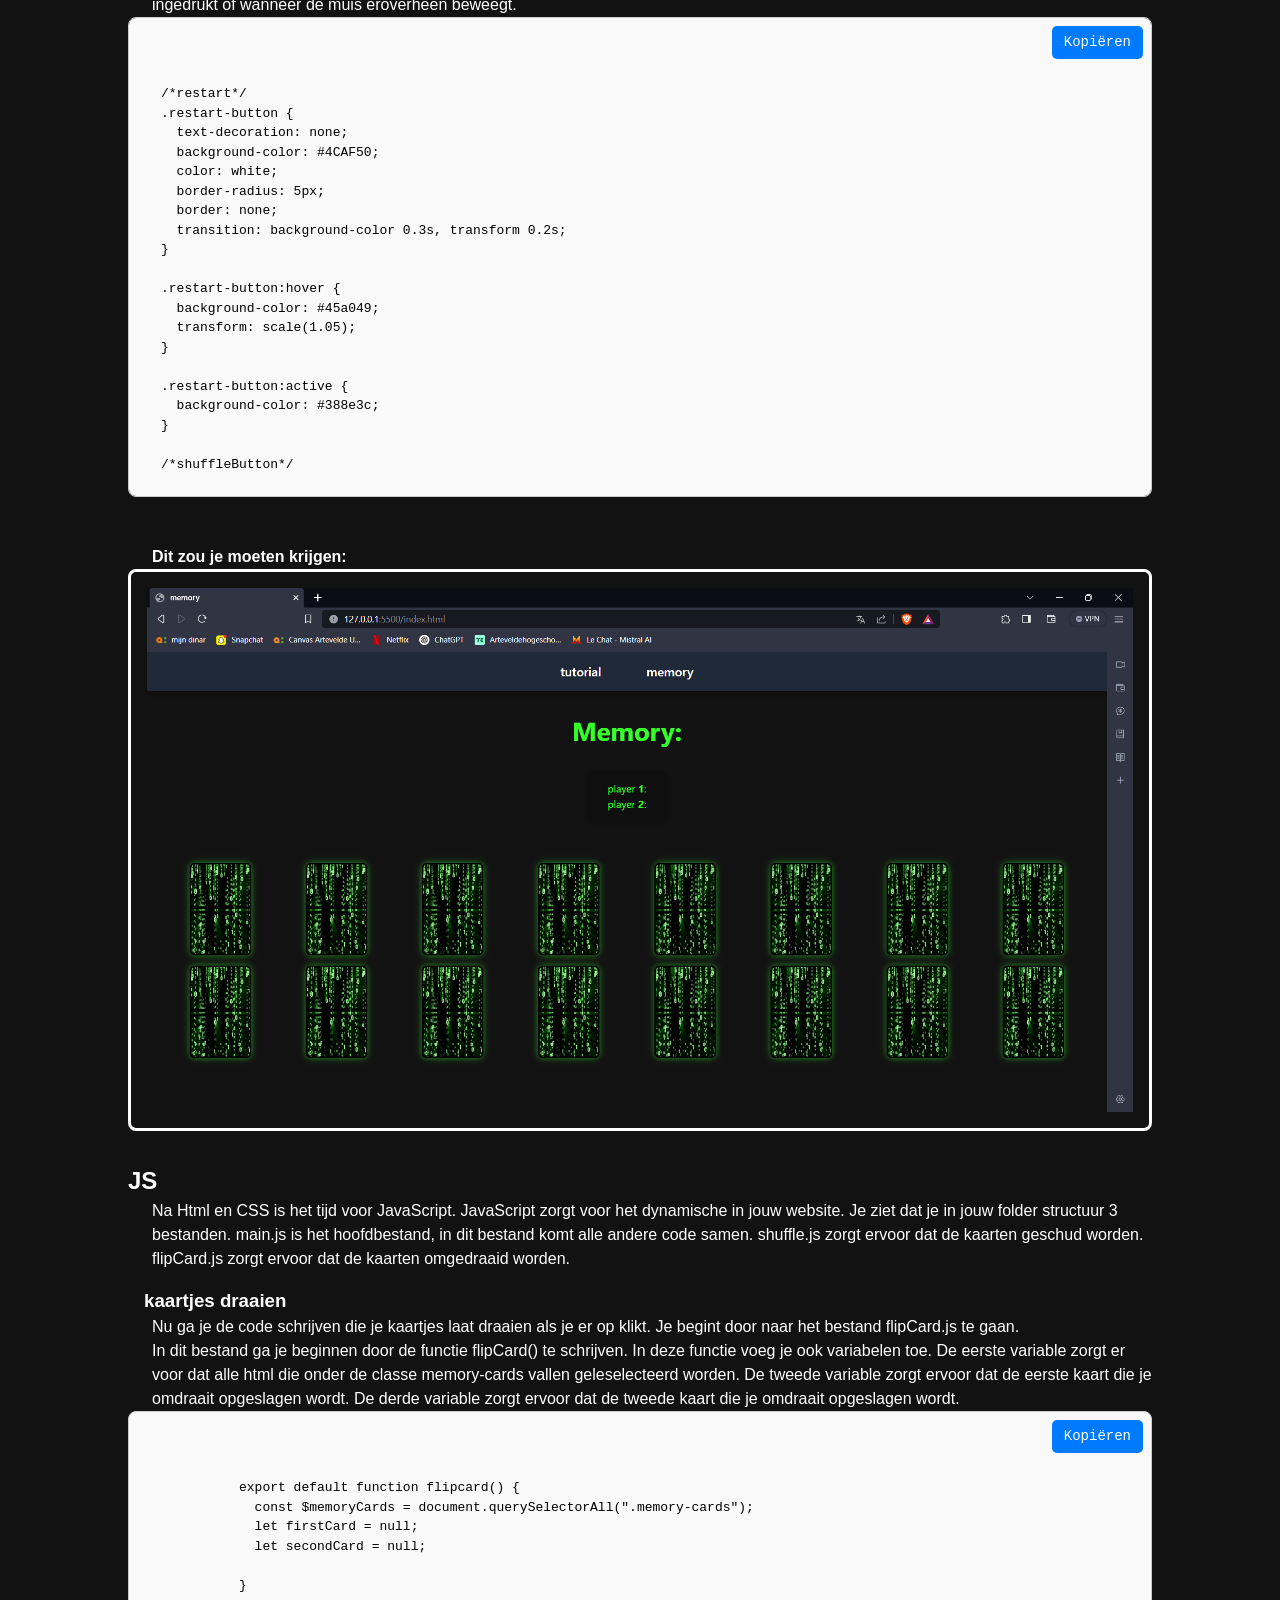
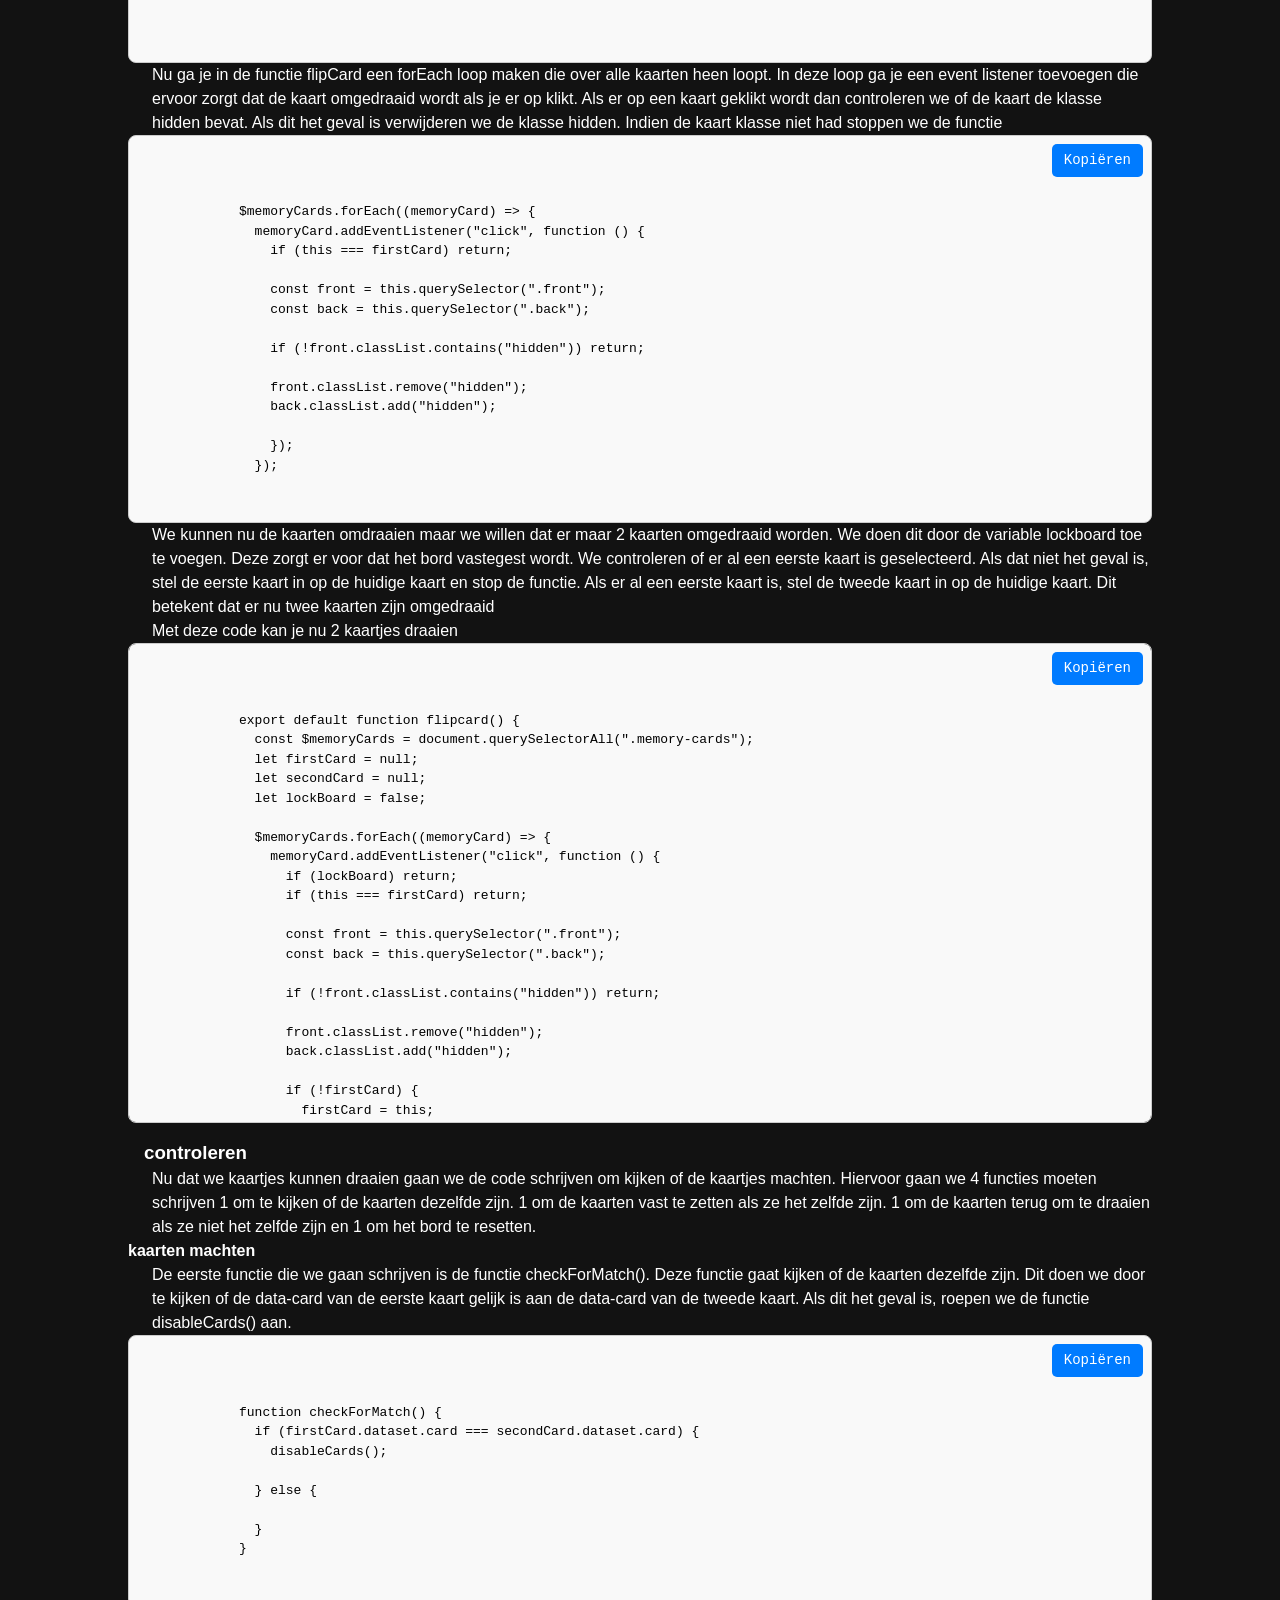
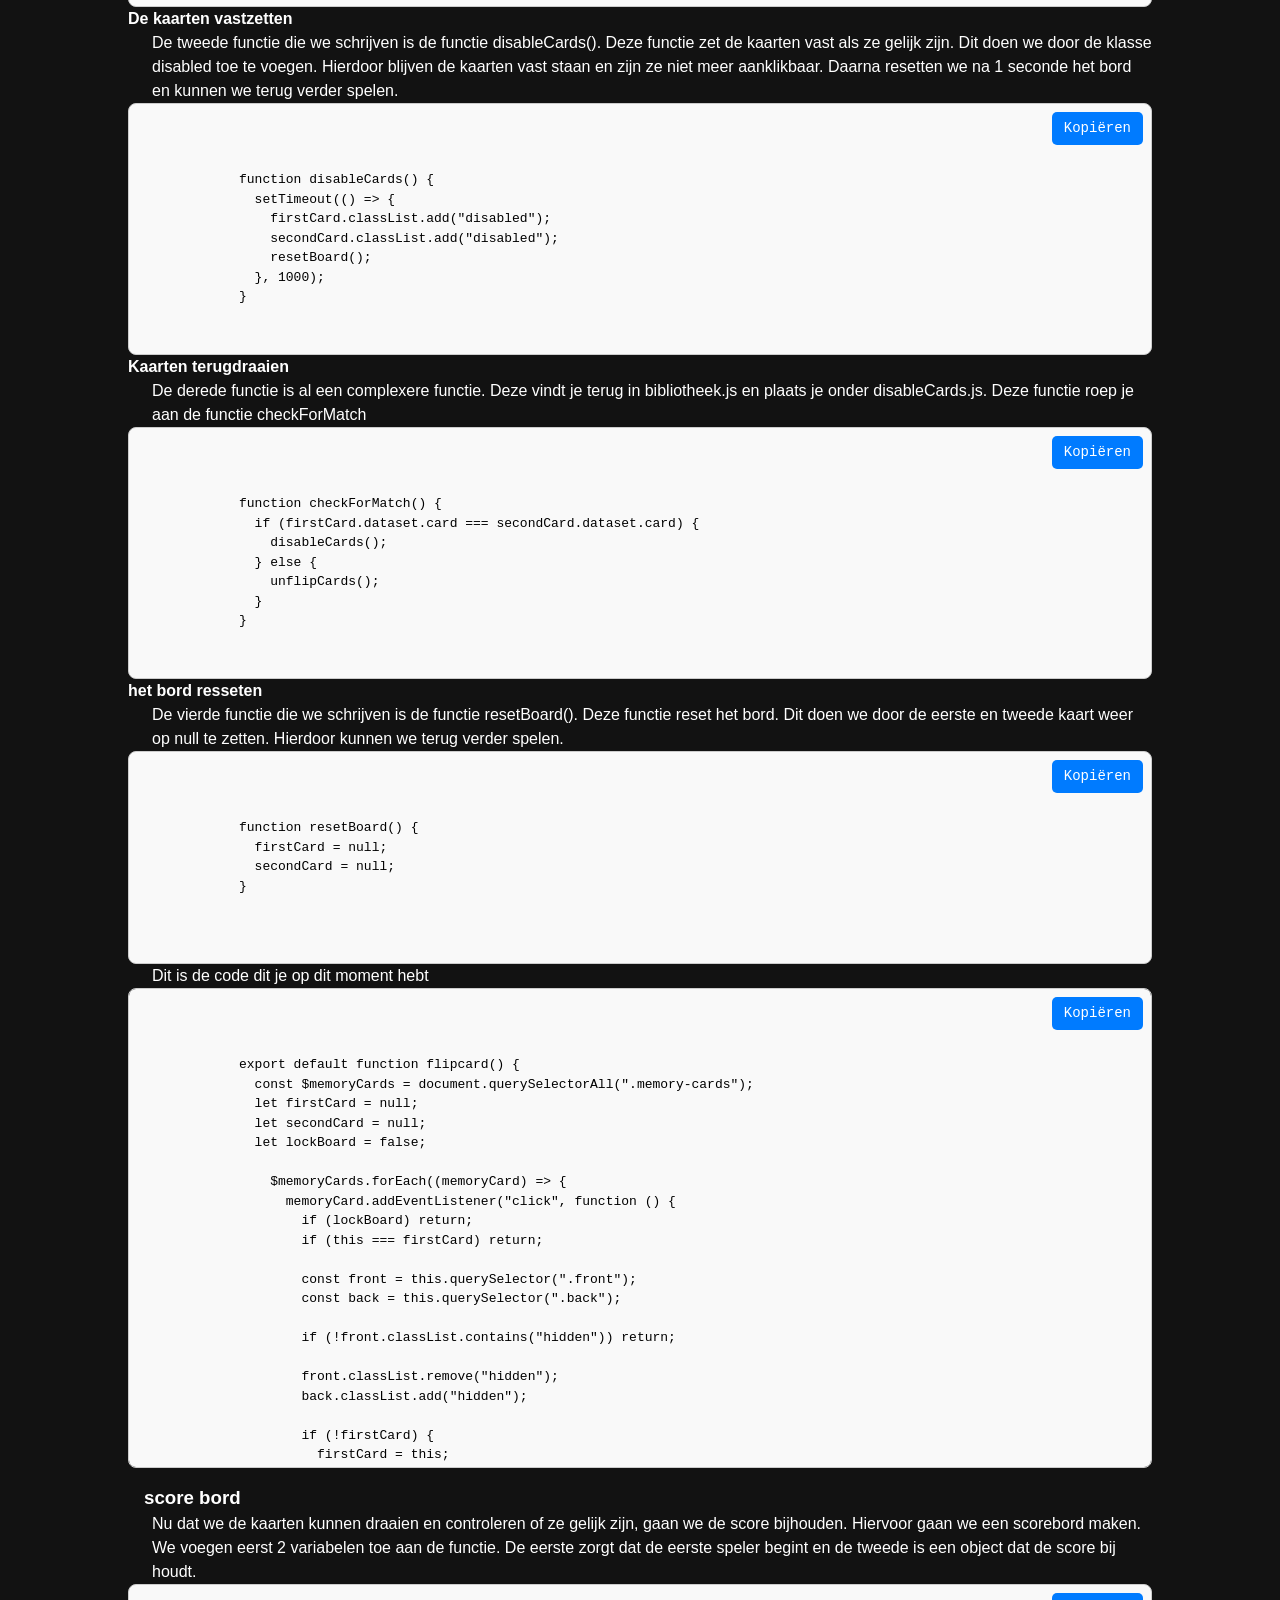
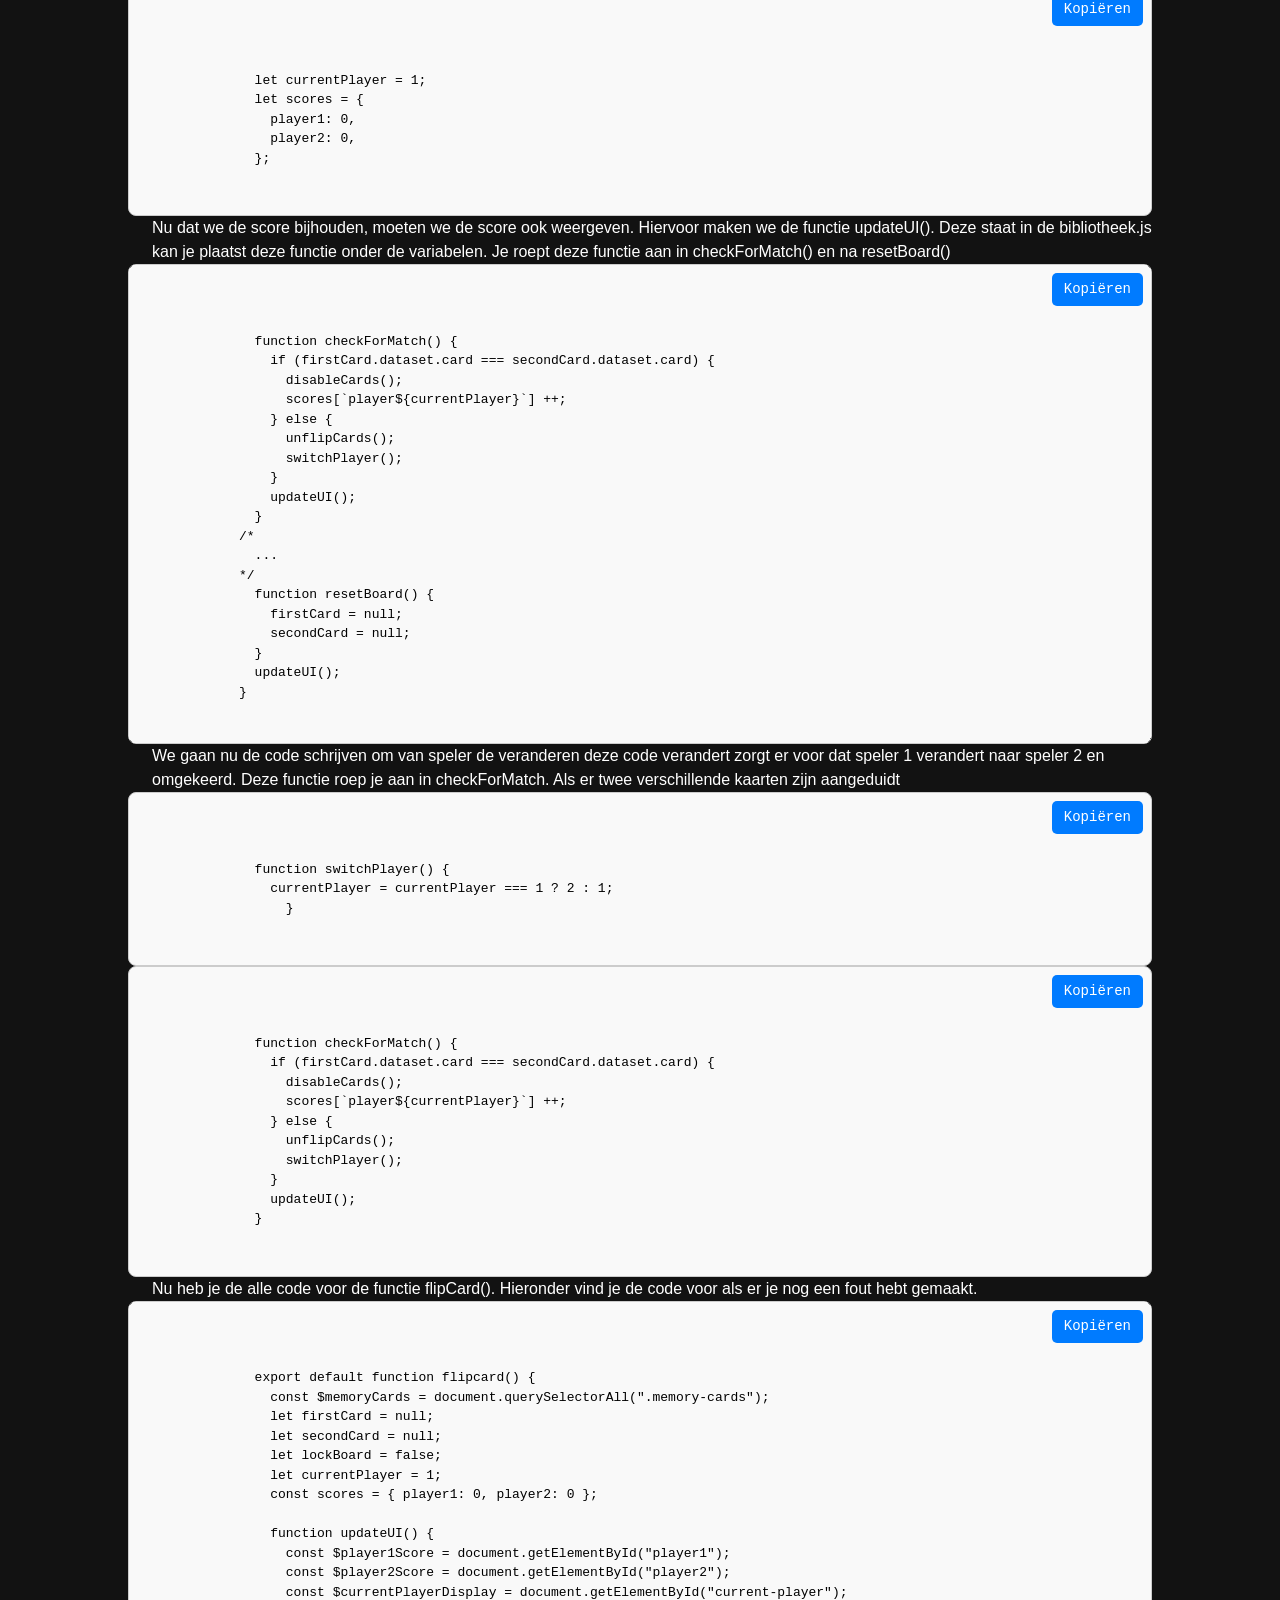
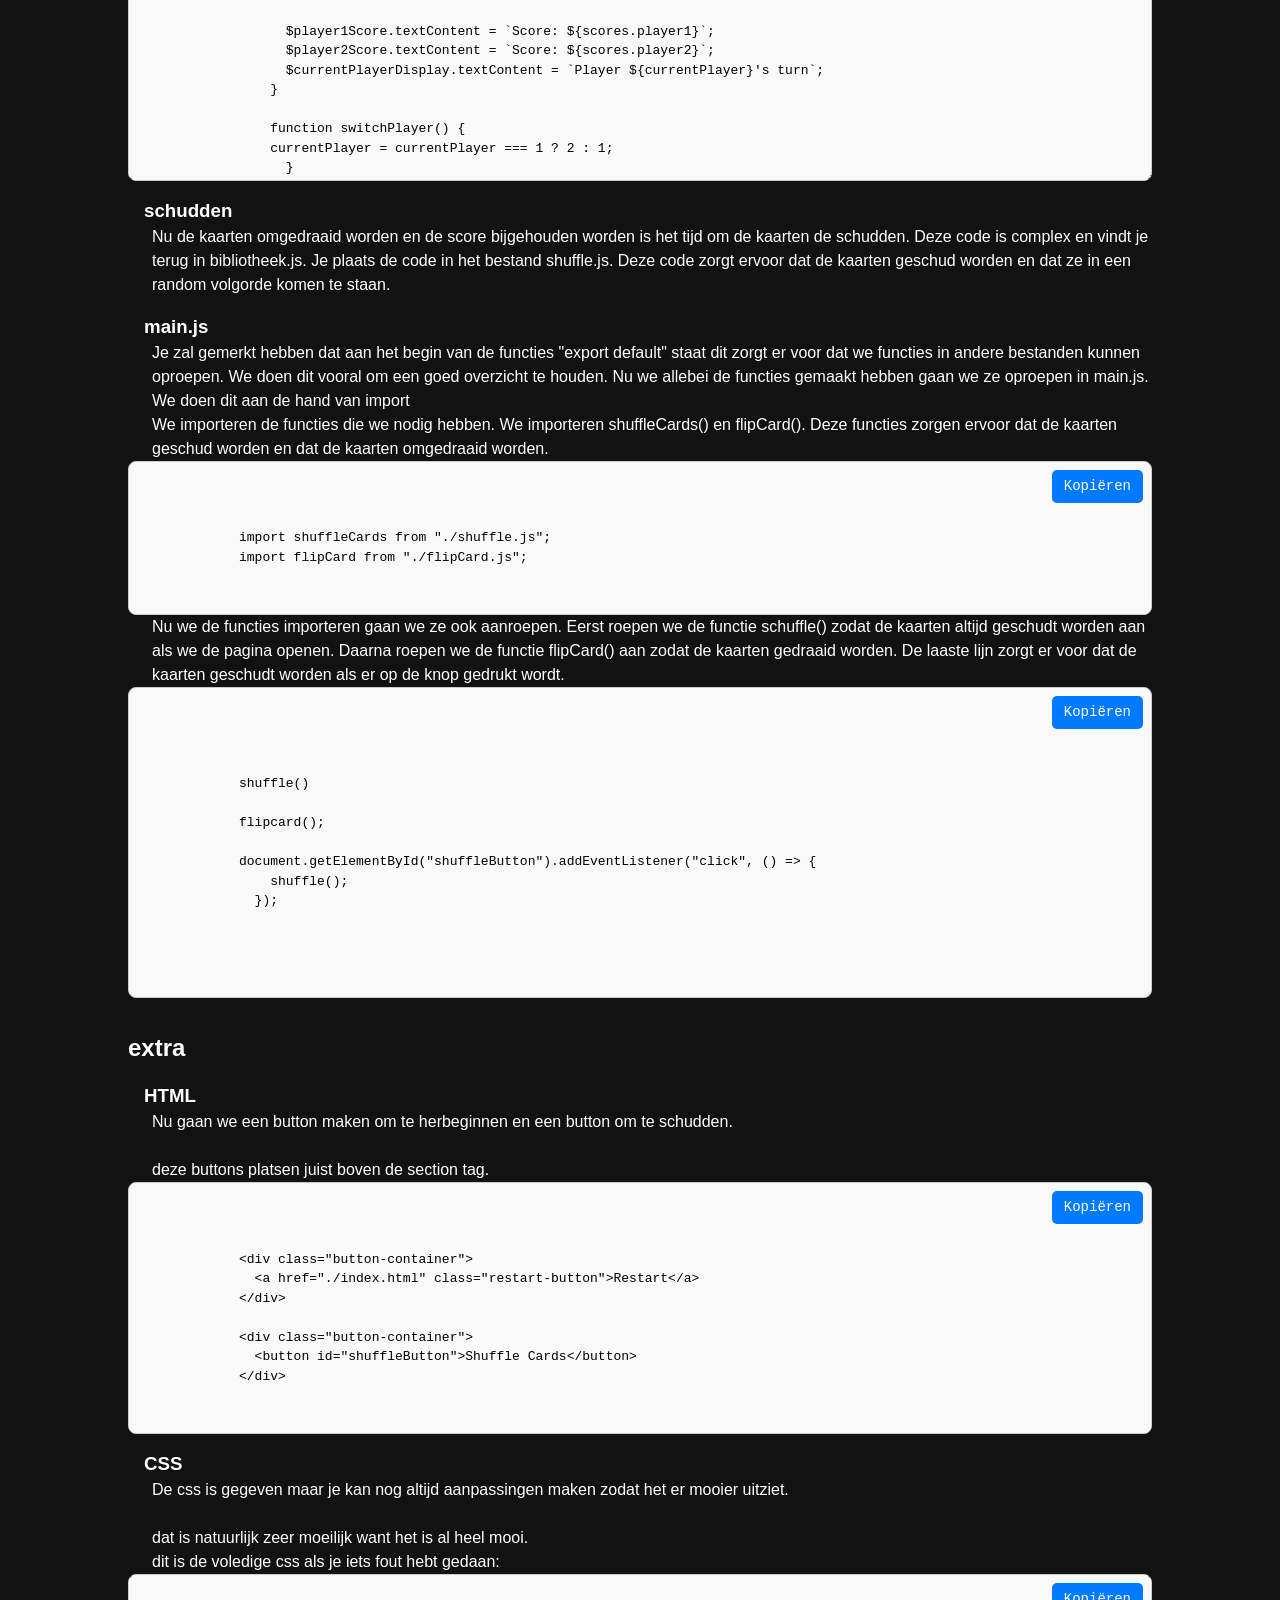
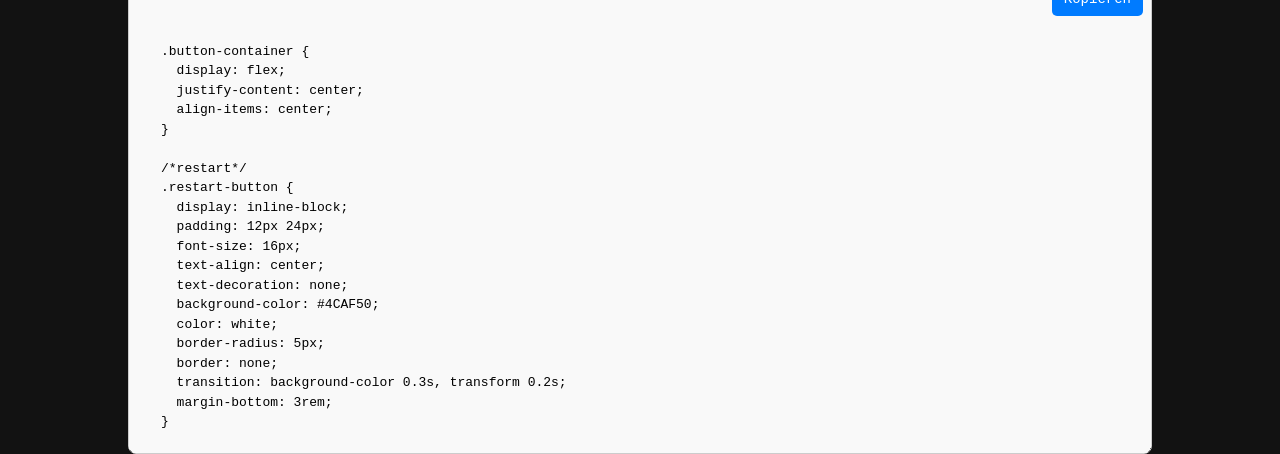
==== commit 1dcad6d3: "Merge branch 'main' of https://github.com/pgmgent-atwork2/project-1-workshop-start-to-code-nick-en-a" ====
--- a/tutorial.html
+++ b/tutorial.html
@@ -16,7 +16,7 @@
       </ul>
     </nav>
 
-    <h1>Tetorial:</h1>
+    <h1>Tutorial:</h1>
 
     <section>
       <h2>structuur</h2>
@@ -29,90 +29,328 @@
       <a href="./structuur.zip" class="download" download
         >📁 Download folderstructuur</a
       >
-      
 
       <p>
         In de folder structuur zie je een aantal mappen. Css hier in zitten je css bestanden. imgage hier in zitten je afbeeldingen. scripts hier in zitten je javascript bestanden. index.html dit is het hoofdbestand van je website. 
       </p>
 
-      <h2>html</h2>
+      <h2>HTML</h2>
       <h3>Linken van CSS en JS</h3>
+      <p>
+        Wanneer je een website bouwt, wil je meestal de stijl (CSS) en het gedrag (JavaScript) van je pagina scheiden van de structuur (HTML). Dit zorgt voor overzichtelijke, onderhoudbare en herbruikbare code. Daarom link je externe bestanden aan je HTML-bestand in plaats van alles in één bestand te schrijven.
+      </p>
+      <p>
+        <br>Met CSS (Cascading Style Sheets) geef je je website kleur, lay-out en stijl. In plaats van de CSS rechtstreeks in je HTML te zetten, kun je beter aparte .css-bestanden gebruiken. Je voegd dit bovenaan in de head toe.
+      </p>
+
+      <div class="code-container" id="codeBlock10">
+        <button class="copy-button" onclick="copyCode()">Kopiëren</button>
+        <code id="codeText">
+          &lt;link rel="stylesheet" href="./css/main.css" /&gt;
+        </code>
+      </div>
+
+      <p>
+        <br>JavaScript zorgt voor interactiviteit, zoals menu’s die uitklappen of formulieren die worden gevalideerd. Net als bij CSS kun je het script in een apart bestand zetten. Je voegd dit toe onderaan in de body tag.
+      </p>
+
+      <div class="code-container" id="codeBlock11">
+        <button class="copy-button" onclick="copyCode()">Kopiëren</button>
+        <code id="codeText">
+          &lt;script type="module" src="./scripts/main.js"&gt;&lt;/script&gt;
+        </code>
+      </div>
 
       <h3>players</h3>
 
+      <p>
+        In dit onderdeel houd je bij welke speler aan de beurt is en wat hun score is. Je gebruikt hiervoor HTML-elementen zoals &lt;p&gt; en &lt;span&gt;, zodat je deze later via JavaScript eenvoudig kunt aanpassen.
+      </p>
+
+      <p>
+        <br>
+        De id's zoals player1, player2 en current-player gebruik je in JavaScript om scores en de beurt dynamisch te kunnen wijzigen tijdens het spel. Je plaats dit stuk code in een section tag.
+      </p>
+
+      <div class="code-container" id="codeBlock12">
+        <button class="copy-button" onclick="copyCode()">Kopiëren</button>
+        <code id="codeText">
+          &lt;div&gt; class="players"&gt;
+            &lt;p&gt;Player &lt;strong&gt;1&lt;/strong&gt;: &lt;span id="player1"&gt;Score: 0&lt;/span&gt;&lt;/p&gt;
+            &lt;p&gt;Player &lt;strong&gt;2&lt;/strong&gt;: &lt;span id="player2"&gt;Score: 0&lt;/span&gt;&lt;/p&gt;
+            &lt;p id="current-player"&gt;Player 1's turn&lt;/p&gt;
+          &lt;/div&gt;
+        </code>
+      </div>
+
       <h3>cards</h3>
 
+      <p>
+        Hier maak je de speelkaarten van het memoryspel aan. Elke kaart bestaat uit een voor- en achterkant. De achterkant is standaard zichtbaar, de voorkant wordt pas getoond wanneer de speler op een kaart klikt. <br>
+        <br>
+        Je plaatst de kaartjes in de section tag onder de players. <br>
+        Elke kaart ziet er ongeveer zo uit:
+      </p>
+
+      <div class="code-container" id="codeBlock13">
+        <button class="copy-button" onclick="copyCode()">Kopiëren</button>
+        <code id="codeText">
+          &lt;div class="memory-cards" data-card="html"&gt;
+            &lt;img class="back" src="./image/back.png" alt="back" /&gt;
+            &lt;div class="front hidden"&gt;
+              &lt;img class="card" src="./image/html.png" alt="HTML" /&gt;
+            &lt;/div&gt;
+          &lt;/div&gt;          
+        </code>
+      </div>
+
+      <p>
+        Dit is maar 1 kaartje zorg ervoor dat je er in het totaal 8 hebt. je moet dan wel nog de "src" aanpassen dit id de link naar de juiste afbeelding, Je moet ook de alt aanpassen met een beschriveing van de afbeelding dat als de afbeelding niet word gevonden deze tekt word getoont.
+      </p>
+
       <h2>CSS</h2>
+
       <h3>plaatsing</h3>
-
-      <h3>kaartjes</h3>
-      <div class="code-container" id="codeBlock">
+      <p>
+        Met CSS bepaal je de layout van je website. In dit gedeelte wordt de positionering van de knoppen en andere elementen geregeld, zodat alles mooi in het midden van de pagina staat.
+      </p>
+      <div class="code-container" id="codeBlock20">
         <button class="copy-button" onclick="copyCode()">Kopiëren</button>
         <code id="codeText">
-/*
-  Artevelde hogeschool CSS Reset v0.2
-  Adapted version from Josh's Custom CSS Reset https://www.joshwcomeau.com/css/custom-css-reset/
-*/
-
-/*
-  1. Use a more-intuitive box-sizing model.
-*/
-*, 
-*::before, 
-*::after {
-  box-sizing: border-box;
-}
-
-/*
-  2. Remove default margin
-*/
-* {
-  margin: 0;
-}
-
-/*
-  3. Allow percentage-based heights in the application
-*/
-html {
-  height: 100%;
-}
-
-/*
-  Typographic tweaks!
-  4. Add accessible line-height
-  5. Improve text rendering
-*/
-body {
-  min-height: 100%;
-  line-height: 1.5;
-  -webkit-font-smoothing: antialiased;
-}
-
-/*
-  6. Improve media defaults
-*/
-img, picture, video, canvas, svg {
+.button-container {
+  display: flex;
+  justify-content: center;
+  align-items: center;
+}
+
+/*restart*/
+.restart-button {
+  display: inline-block;
+  padding: 12px 24px;
+  text-align: center;
+  text-decoration: none;
+  margin-bottom: 3rem;
+}
+
+/*shuffleButton*/
+
+#shuffleButton {
+  padding: 10px 20px;
+}
+
+/* Speler sectie */
+.players {
+  margin: 0 auto 2rem auto;
+  padding: 1rem 2rem;
+  width: fit-content;
+}
+
+/* Memory kaarten */
+.cards {
+  display: flex;
+  flex-wrap: wrap;
+  gap: 1rem;
+  justify-content: center;
+  padding: 2rem;
+}
+
+.cards li {
+  flex: 1 0 150px;
+  display: flex;
+  justify-content: center;
+}
+
+.memory-cards {
+  position: relative;
+  perspective: 1000px;
+}
+
+/* Achterkant van de kaart */
+.back {
+  z-index: 2;
+}
+
+/* Voorzijde van de kaart */
+.card {
   display: block;
-  max-width: 100%;
-}
-
-/*
-  7. Remove built-in form typography styles
-*/
-input, button, textarea, select {
-  font: inherit;
-}
-
-/*
-  8. Avoid text overflows
-*/
-p, h1, h2, h3, h4, h5, h6 {
-  overflow-wrap: break-word;
-}
-
-        </code>
-      </div>
-
+  margin: 0 auto;
+}
+
+/* Verborgen kaart */
+.front,
+.back {
+  position: absolute;
+  top: 0;
+  left: 0;
+  backface-visibility: hidden;
+}
+
+.hidden{
+  opacity: 0;
+  pointer-events: none;
+  z-index: 1;
+}
+        </code>
+      </div>
+
+      <h3>grote</h3>
+
+      <p>
+        Deze CSS zorgt ervoor dat de knoppen en kaarten een specifieke grootte krijgen, zodat ze goed passen op de pagina en goed zichtbaar zijn voor de gebruiker.
+      </p>
+
+      <div class="code-container" id="codeBlock21">
+        <button class="copy-button" onclick="copyCode()">Kopiëren</button>
+        <code id="codeText">
+/*restart*/
+.restart-button {
+  font-size: 16px;
+}
+
+/*shuffleButton*/
+
+#shuffleButton {
+  font-size: 1.2rem;
+  font-weight: bold;
+}
+
+/* Speler sectie */
+.players {
+  width: fit-content;
+}
+
+.memory-cards {
+  width: 6rem;
+  height: 9rem;
+}
+
+/* Achterkant van de kaart */
+.back {
+  width: 6rem;
+  height: 9rem;
+}
+
+/* Voorzijde van de kaart */
+.card {
+  max-width: 5.5rem;
+  max-height: 8.5rem;
+}
+
+.front{
+  width: 6rem;
+  height: 9rem;
+}
+
+/* Verborgen kaart */
+.front,
+.back {
+  width: 6rem;
+  height: 9rem;
+}
+        </code>
+      </div>
+
+      <h3>decorate/animatie</h3>
+
+      <p>
+        CSS animaties zorgen ervoor dat elementen, zoals knoppen, een visuele interactie hebben met de gebruiker, zoals wanneer een knop wordt ingedrukt of wanneer de muis eroverheen beweegt.
+      </p>
+
+      <div class="code-container" id="codeBlock22">
+        <button class="copy-button" onclick="copyCode()">Kopiëren</button>
+        <code id="codeText">
+/*restart*/
+.restart-button {
+  text-decoration: none;
+  background-color: #4CAF50;
+  color: white;
+  border-radius: 5px;
+  border: none;
+  transition: background-color 0.3s, transform 0.2s;
+}
+
+.restart-button:hover {
+  background-color: #45a049;
+  transform: scale(1.05);
+}
+
+.restart-button:active {
+  background-color: #388e3c;
+}
+
+/*shuffleButton*/
+
+#shuffleButton {
+  background-color: #35ff2b;
+  color: #fff;
+  border: none;
+  border-radius: 12px;
+  text-transform: uppercase;
+  cursor: pointer;
+  transition: transform 0.3s ease, background-color 0.3s ease, box-shadow 0.3s ease;
+  box-shadow: 0 4px 8px rgba(0, 0, 0, 0.2);
+}
+
+#shuffleButton:hover {
+  background-color: #2d9c1b;
+  transform: scale(1.05);
+  box-shadow: 0 6px 12px rgba(0, 0, 0, 0.3);
+}
+
+#shuffleButton:focus {
+  outline: none;
+  box-shadow: 0 0 10px #35ff2b;
+}
+
+/* Speler sectie */
+.players {
+  color: #35ff2b;
+  border-radius: 12px;
+}
+
+/* Memory kaarten */
+.cards {
+  list-style: none;
+}
+
+/* Achterkant van de kaart */
+.back {
+  border: 3px solid #000;
+  border-radius: 8px;
+  box-shadow: 0 0 10px #35ff2b88;
+  cursor: pointer;
+  transition: transform 0.3s ease;
+}
+
+/* Voorzijde van de kaart */
+.card {
+  border-radius: 8px;
+  transition: transform 0.3s ease;
+}
+
+.front{
+  background-color: #000;
+  border: 3px solid #000;
+  border-radius: 8px;
+  box-shadow: 0 0 10px #35ff2b88;
+}
+
+/* Verborgen kaart */
+.front,
+.back {
+  transition: opacity 0.5s ease;
+  border-radius: 8px;
+}
+
+.hidden{
+  opacity: 0;
+  pointer-events: none;
+  z-index: 1;
+}
+        </code>
+      </div>
+
+      <p><br><br><strong>Dit zou je moeten krijgen:</strong></p>
       <img class="memoryIMG" src="./image/memory.png" alt="memory" />
       <h2>JS</h2>
       <p>Na Html en CSS is het tijd voor JavaScript. JavaScript zorgt voor het dynamische in jouw website. Je ziet dat je in jouw folder structuur 3 bestanden.
@@ -547,6 +785,186 @@
       </div>
 
       <h2>extra</h2>
+      <h3>HTML</h3>
+
+      <p>
+        Nu gaan we een button maken om te herbeginnen en een button om te schudden.
+      </p>
+
+      <p>
+        <br>
+        deze buttons platsen juist boven de section tag.
+      </p>
+
+      <div class="code-container" id="codeBlock12">
+        <button class="copy-button" onclick="copyCode()">Kopiëren</button>
+        <code id="codeText">
+          &lt;div class="button-container"&gt;
+            &lt;a href="./index.html" class="restart-button"&gt;Restart&lt;/a&gt;
+          &lt;/div&gt;
+      
+          &lt;div class="button-container"&gt;
+            &lt;button id="shuffleButton"&gt;Shuffle Cards&lt;/button&gt;
+          &lt;/div&gt;
+        </code>
+      </div>
+
+      <h3>CSS</h3>
+
+      <p>
+        De css is gegeven maar je kan nog altijd aanpassingen maken zodat het er mooier uitziet.
+      </p>
+
+      <p>
+        <br>
+        dat is natuurlijk zeer moeilijk want het is al heel mooi. <br>
+        dit is de voledige css als je iets fout hebt gedaan:
+      </p>
+
+      <div class="code-container" id="codeBlock12">
+        <button class="copy-button" onclick="copyCode()">Kopiëren</button>
+        <code id="codeText">
+.button-container {
+  display: flex;
+  justify-content: center;
+  align-items: center;
+}
+
+/*restart*/
+.restart-button {
+  display: inline-block;
+  padding: 12px 24px;
+  font-size: 16px;
+  text-align: center;
+  text-decoration: none;
+  background-color: #4CAF50;
+  color: white;
+  border-radius: 5px;
+  border: none;
+  transition: background-color 0.3s, transform 0.2s;
+  margin-bottom: 3rem;
+}
+
+.restart-button:hover {
+  background-color: #45a049;
+  transform: scale(1.05);
+}
+
+.restart-button:active {
+  background-color: #388e3c;
+}
+
+
+/*shuffleButton*/
+
+#shuffleButton {
+  background-color: #35ff2b;
+  color: #fff;
+  border: none;
+  border-radius: 12px;
+  padding: 10px 20px; 
+  font-size: 1.2rem;
+  font-weight: bold;
+  text-transform: uppercase;
+  cursor: pointer;
+  transition: transform 0.3s ease, background-color 0.3s ease, box-shadow 0.3s ease;
+  box-shadow: 0 4px 8px rgba(0, 0, 0, 0.2);
+}
+
+#shuffleButton:hover {
+  background-color: #2d9c1b;
+  transform: scale(1.05);
+  box-shadow: 0 6px 12px rgba(0, 0, 0, 0.3);
+}
+
+#shuffleButton:focus {
+  outline: none;
+  box-shadow: 0 0 10px #35ff2b;
+}
+
+/* Speler sectie */
+.players {
+  margin: 0 auto 2rem auto;
+  color: #35ff2b;
+  padding: 1rem 2rem;
+  width: fit-content;
+  border-radius: 12px;
+}
+
+/* Memory kaarten */
+.cards {
+  display: flex;
+  flex-wrap: wrap;
+  gap: 1rem;
+  justify-content: center;
+  padding: 2rem;
+  list-style: none;
+}
+
+.cards li {
+  flex: 1 0 150px;
+  display: flex;
+  justify-content: center;
+}
+
+.memory-cards {
+  width: 6rem;
+  height: 9rem;
+  position: relative;
+  perspective: 1000px;
+}
+
+/* Achterkant van de kaart */
+.back {
+  width: 6rem;
+  height: 9rem;
+  border: 3px solid #000;
+  border-radius: 8px;
+  box-shadow: 0 0 10px #35ff2b88;
+  cursor: pointer;
+  transition: transform 0.3s ease;
+  z-index: 2;
+}
+
+/* Voorzijde van de kaart */
+.card {
+  display: block;
+  max-width: 5.5rem;
+  max-height: 8.5rem;
+  margin: 0 auto;
+  border-radius: 8px;
+  transition: transform 0.3s ease;
+}
+
+.front{
+  width: 6rem;
+  height: 9rem;
+  background-color: #000;
+  border: 3px solid #000;
+  border-radius: 8px;
+  box-shadow: 0 0 10px #35ff2b88;
+}
+
+/* Verborgen kaart */
+.front,
+.back {
+  position: absolute;
+  top: 0;
+  left: 0;
+  width: 6rem;
+  height: 9rem;
+  backface-visibility: hidden;
+  transition: opacity 0.5s ease;
+  border-radius: 8px;
+}
+
+.hidden{
+  opacity: 0;
+  pointer-events: none;
+  z-index: 1;
+}
+        </code>
+      </div>
     </section>
 
     <script type="module" src="./scripts/main.js"></script>
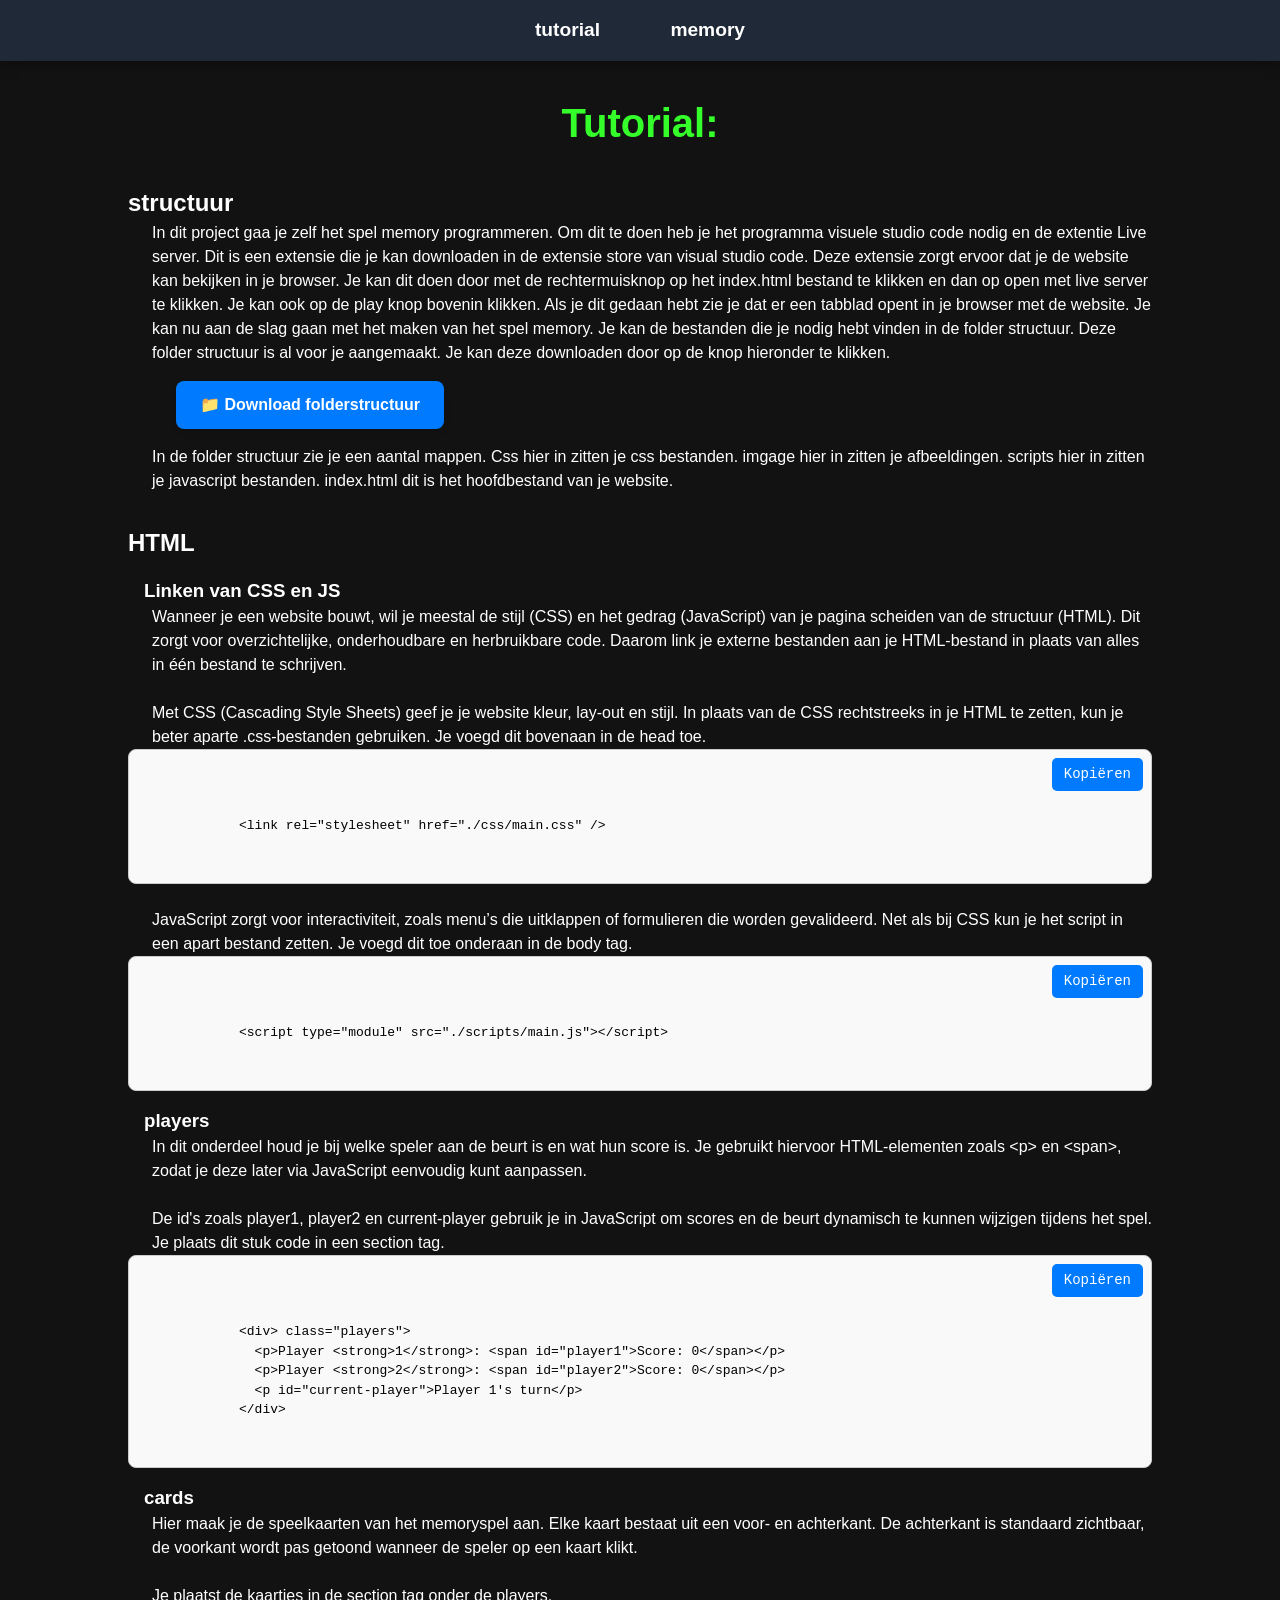
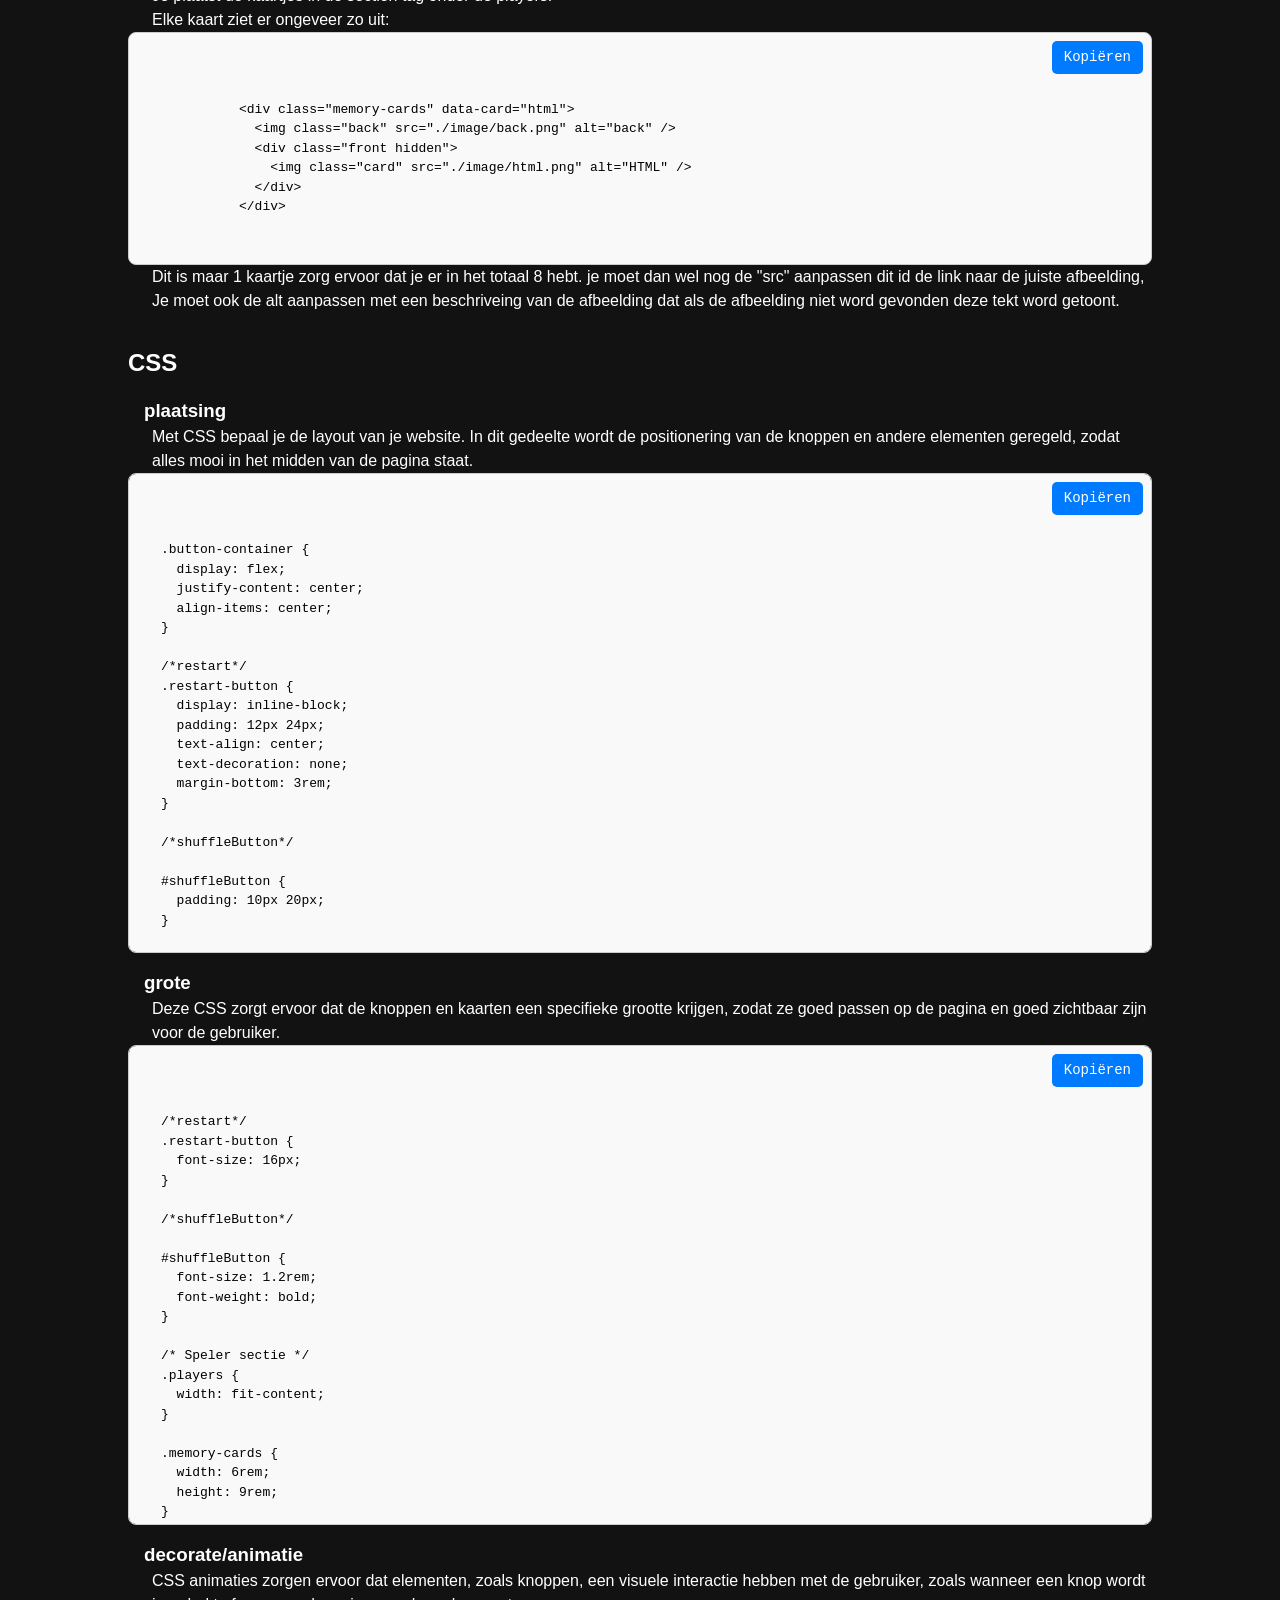
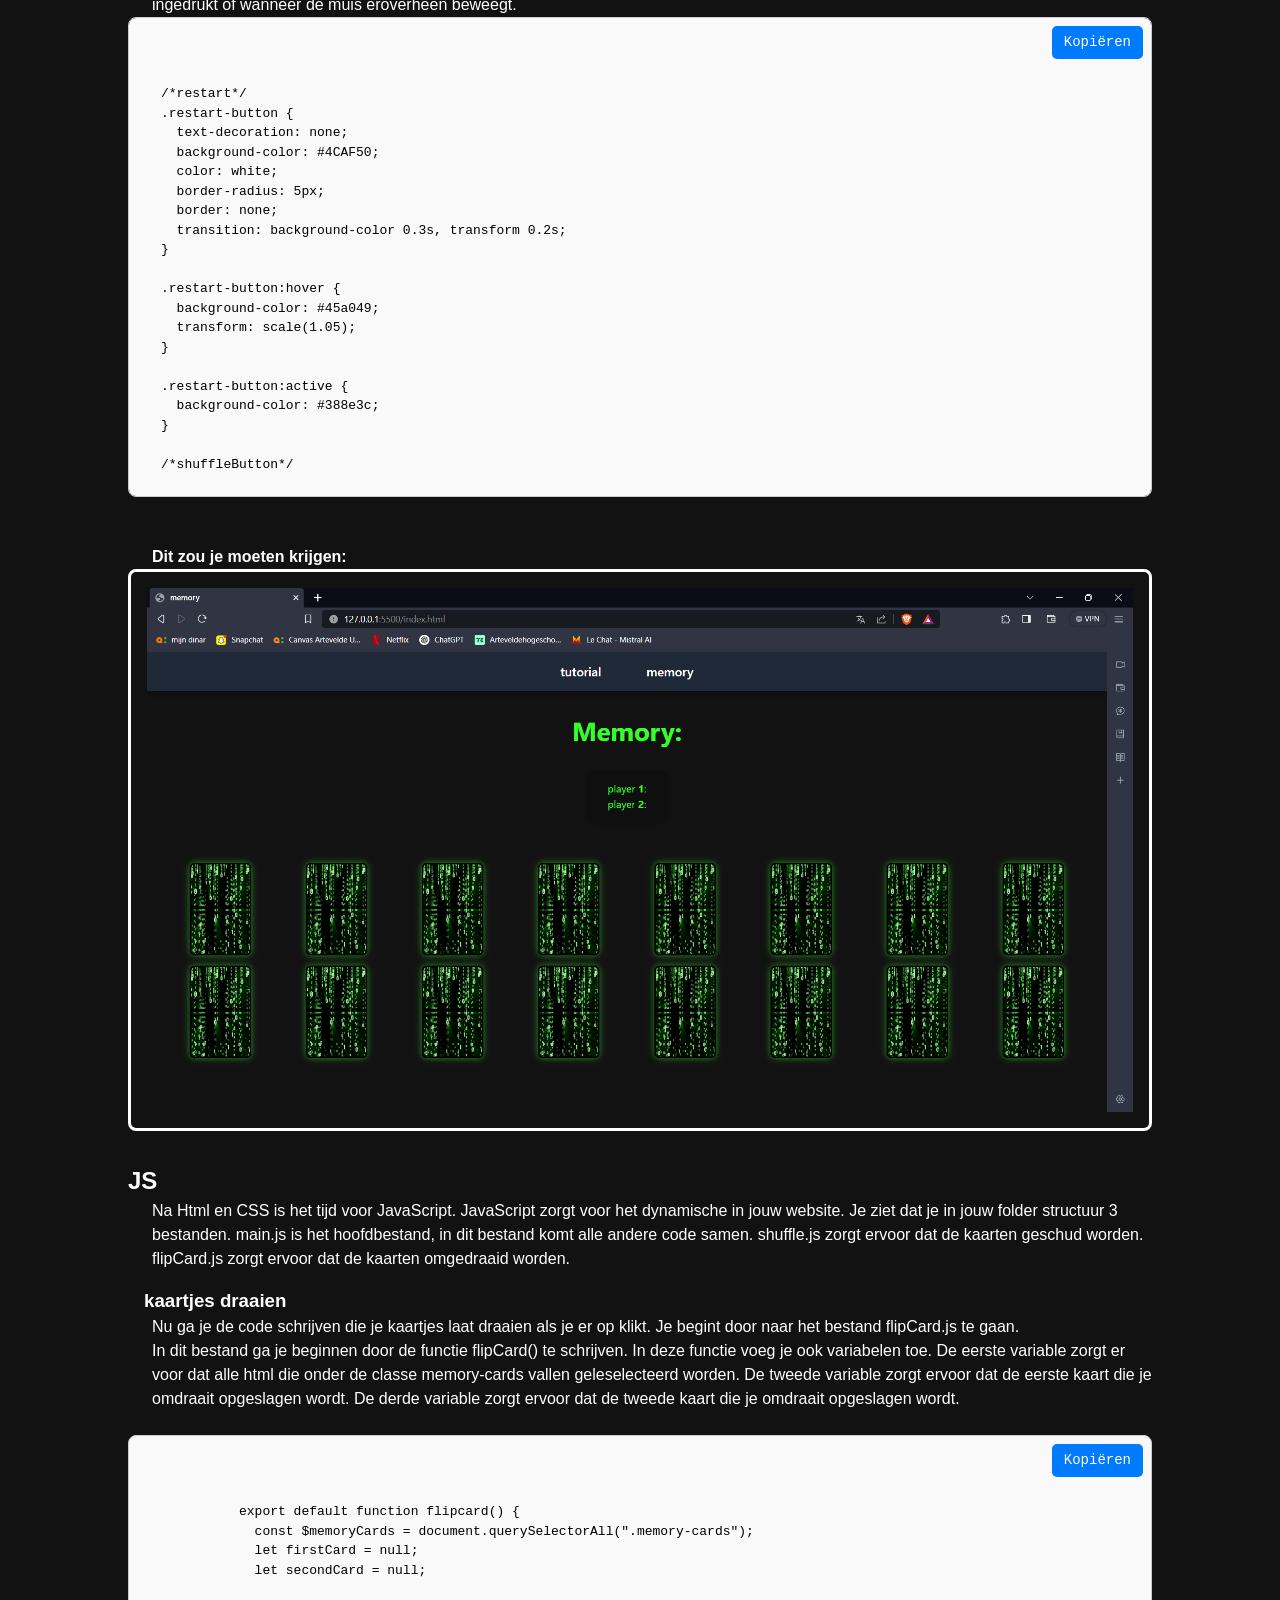
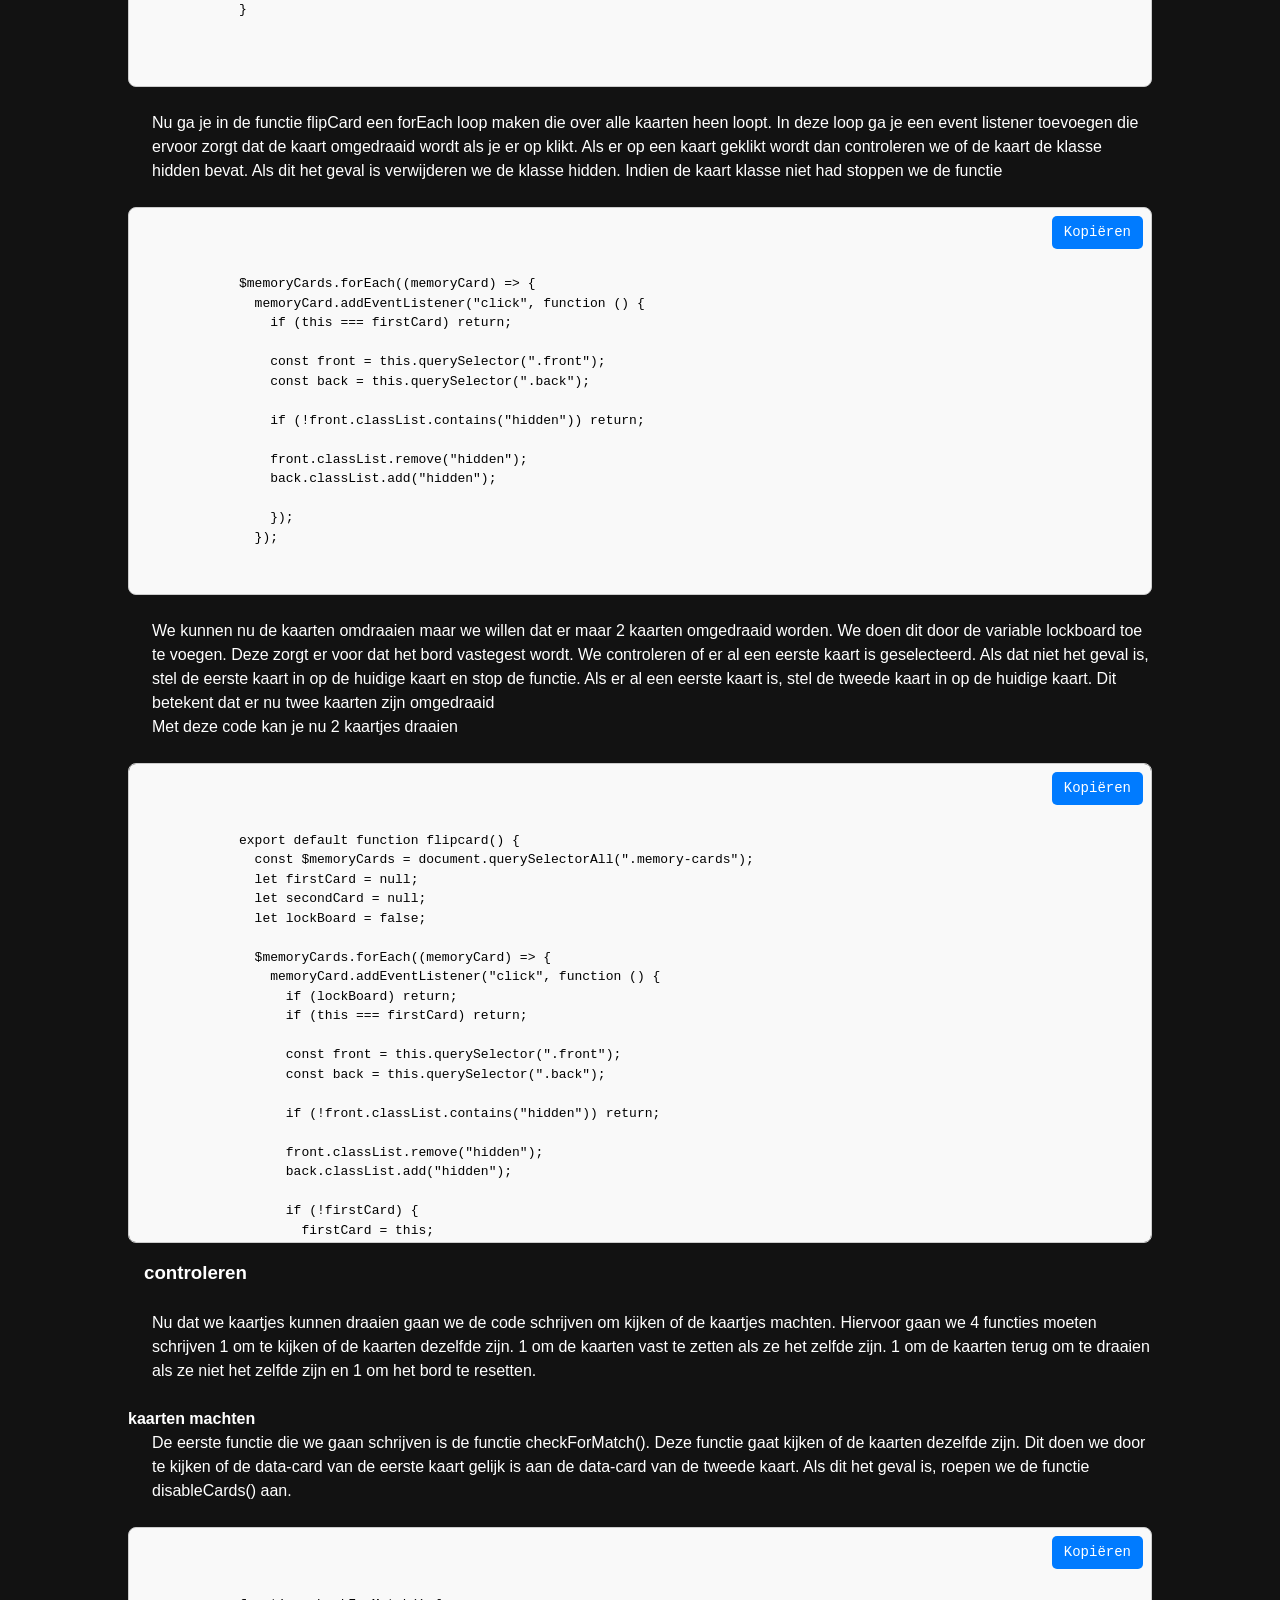
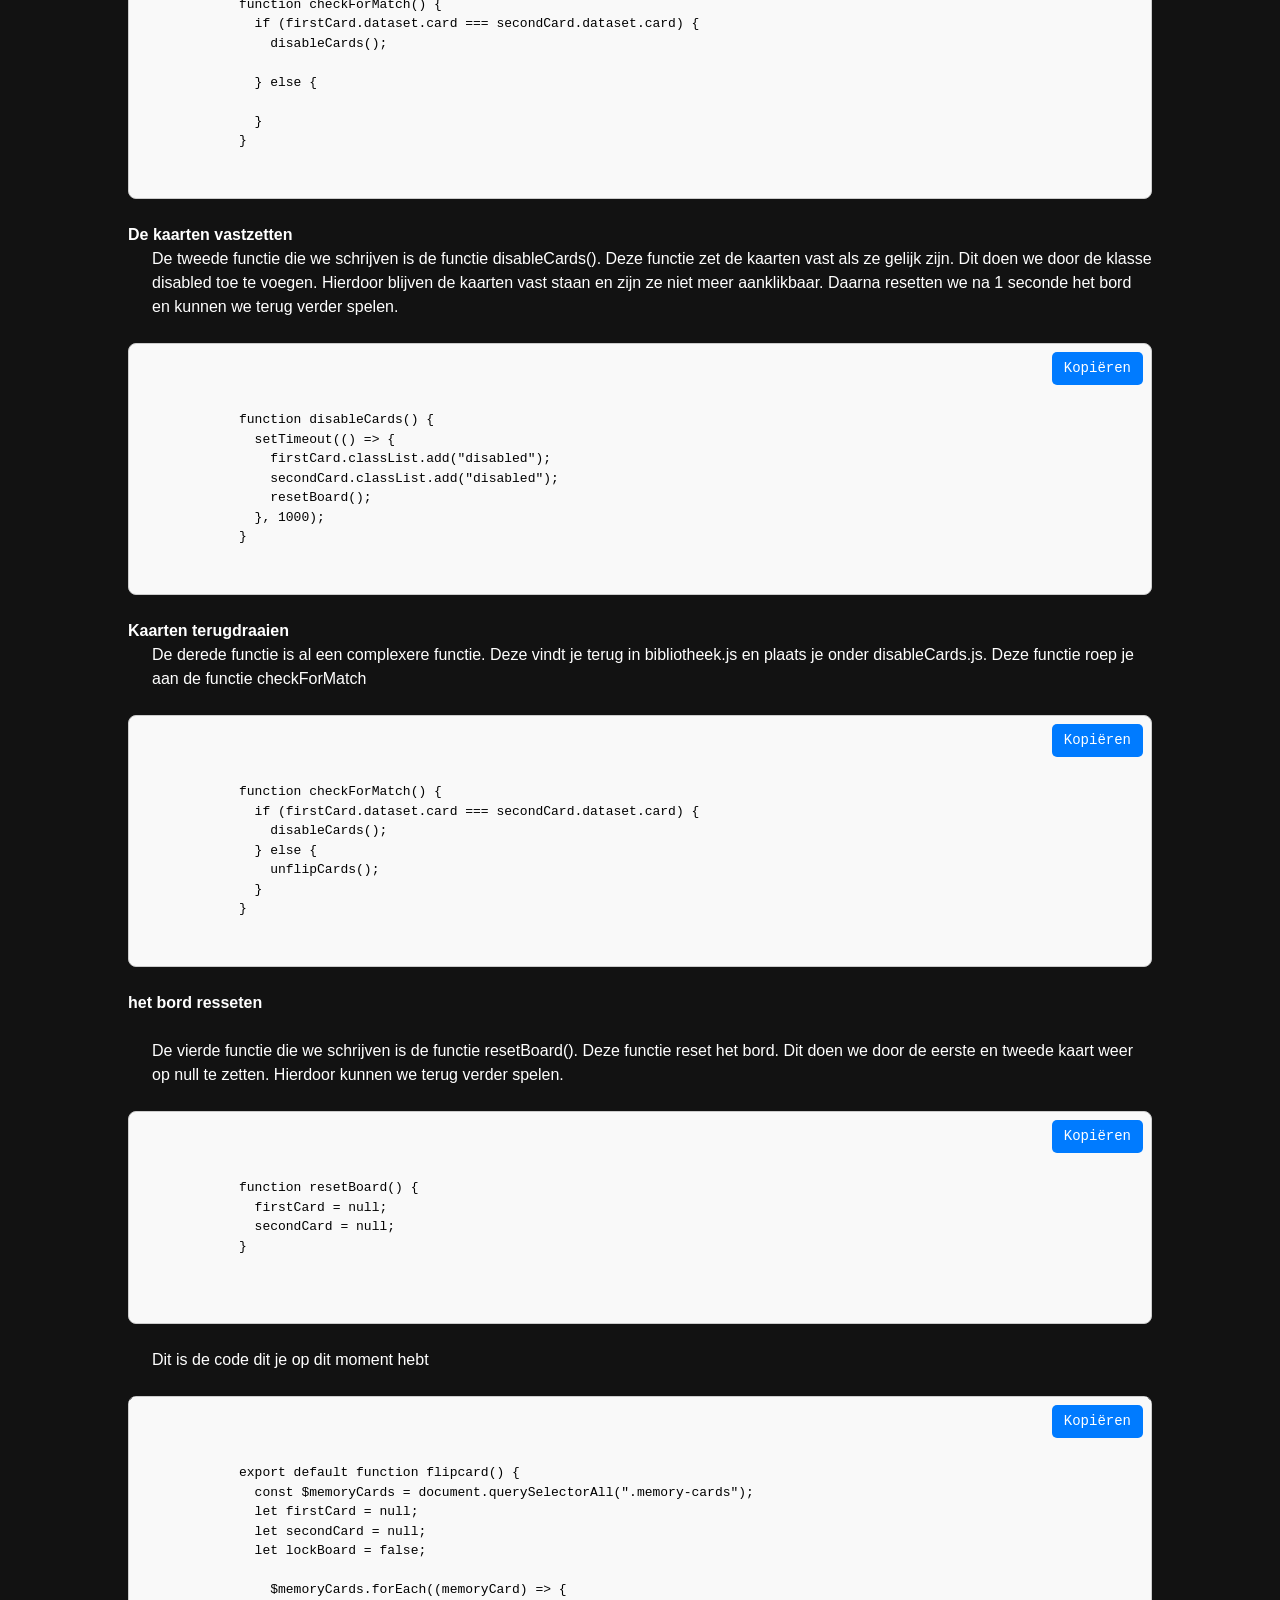
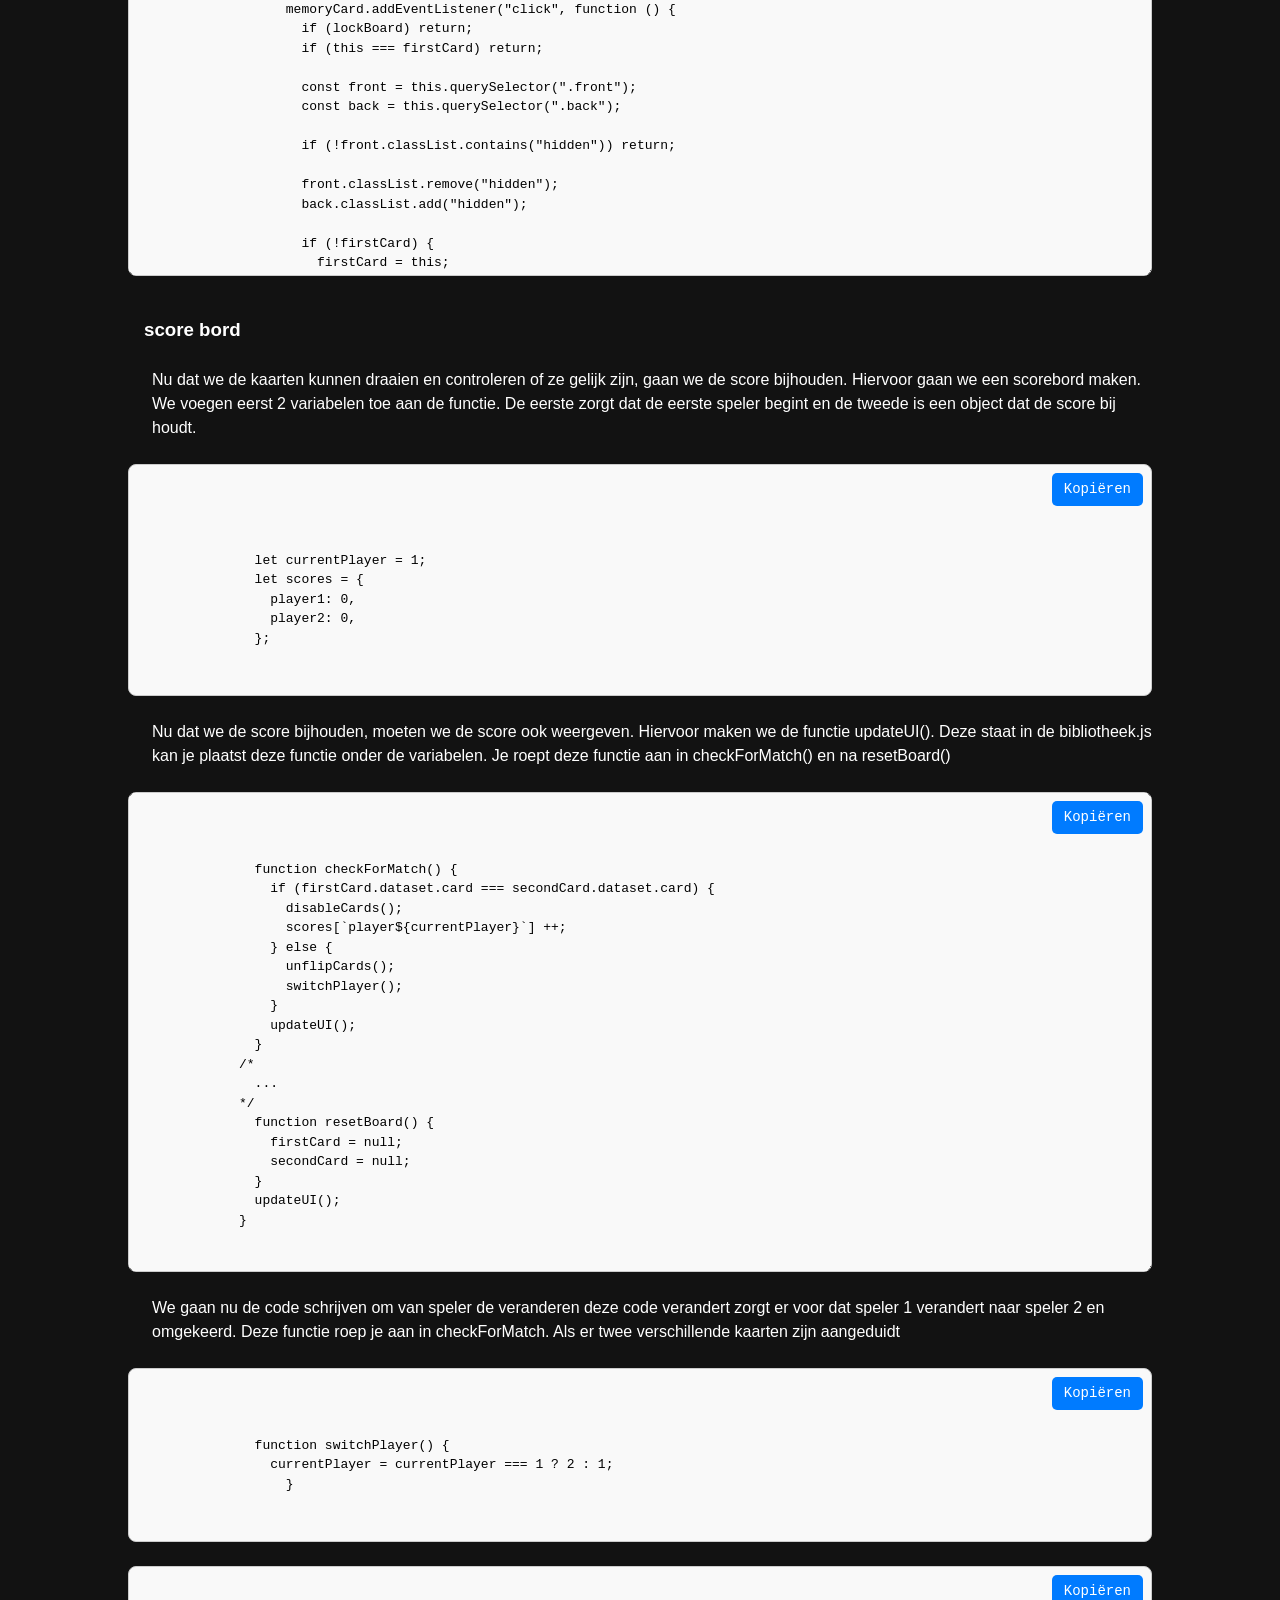
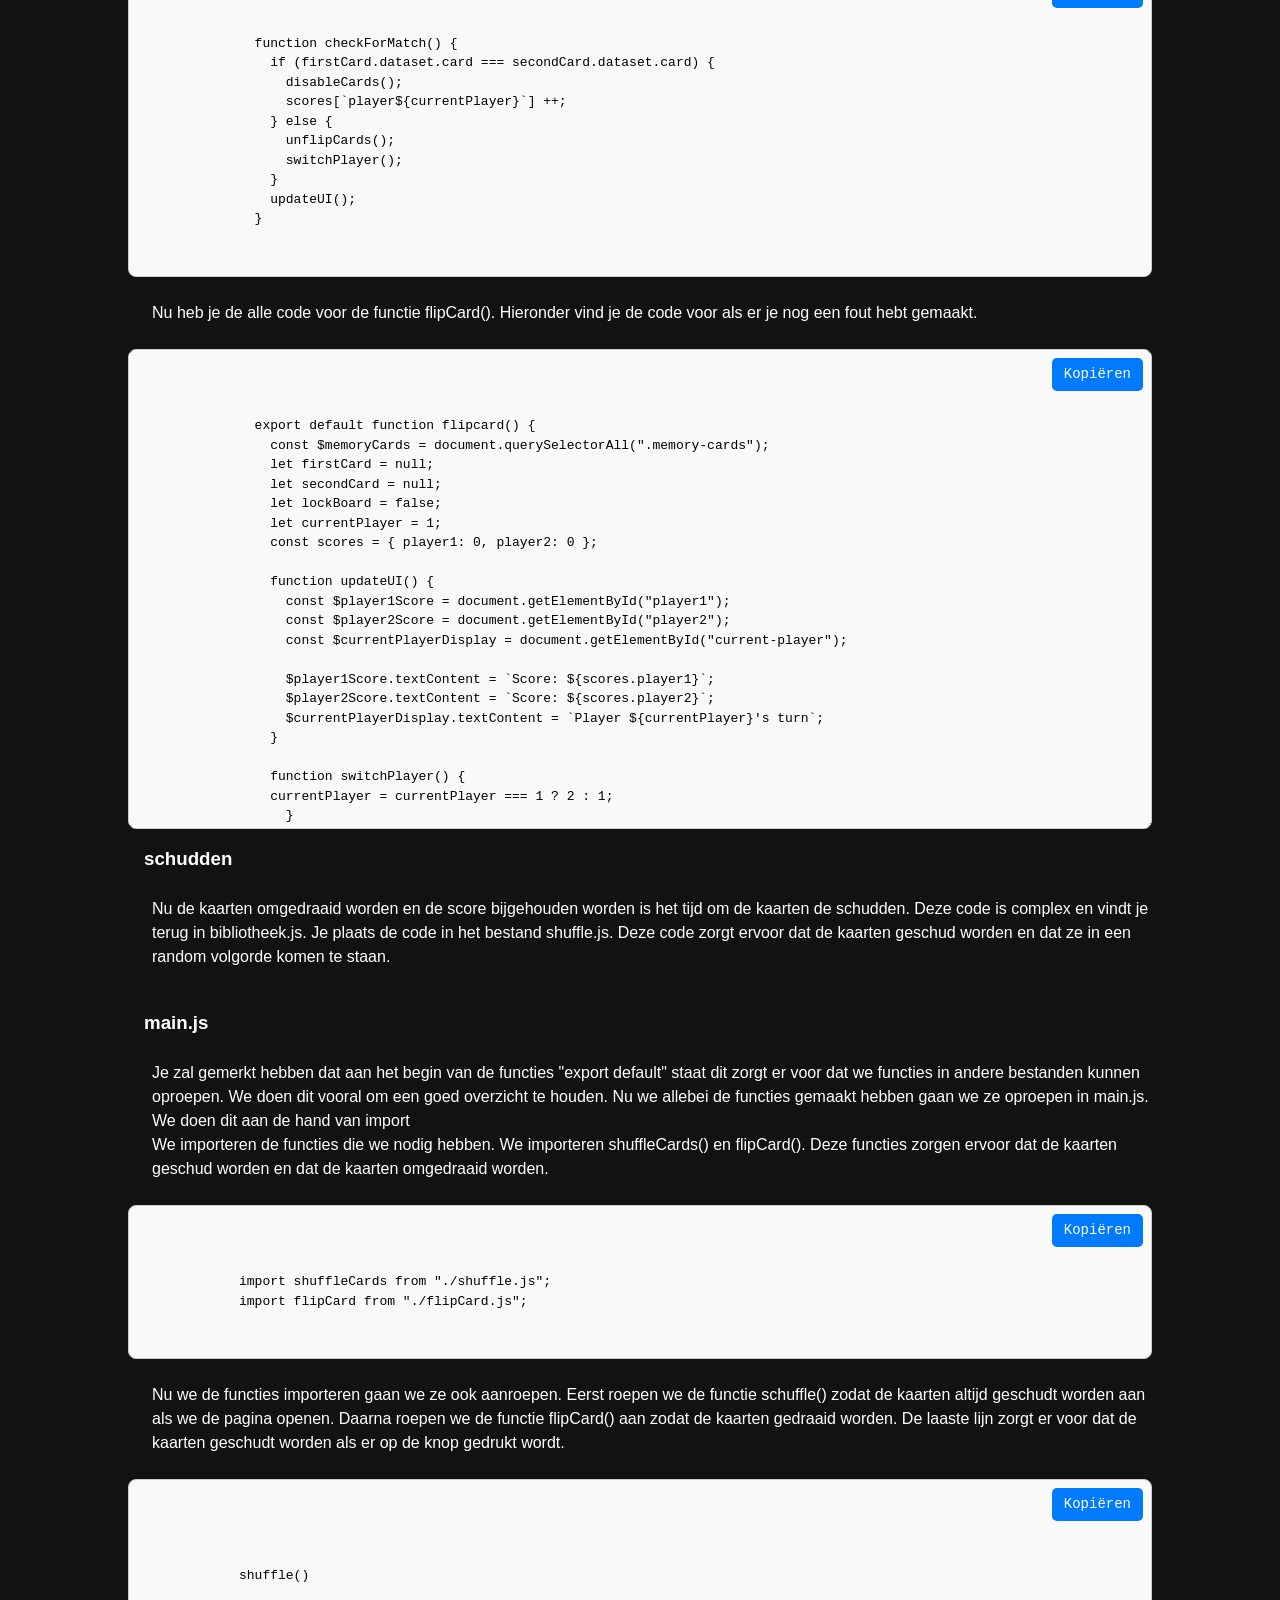
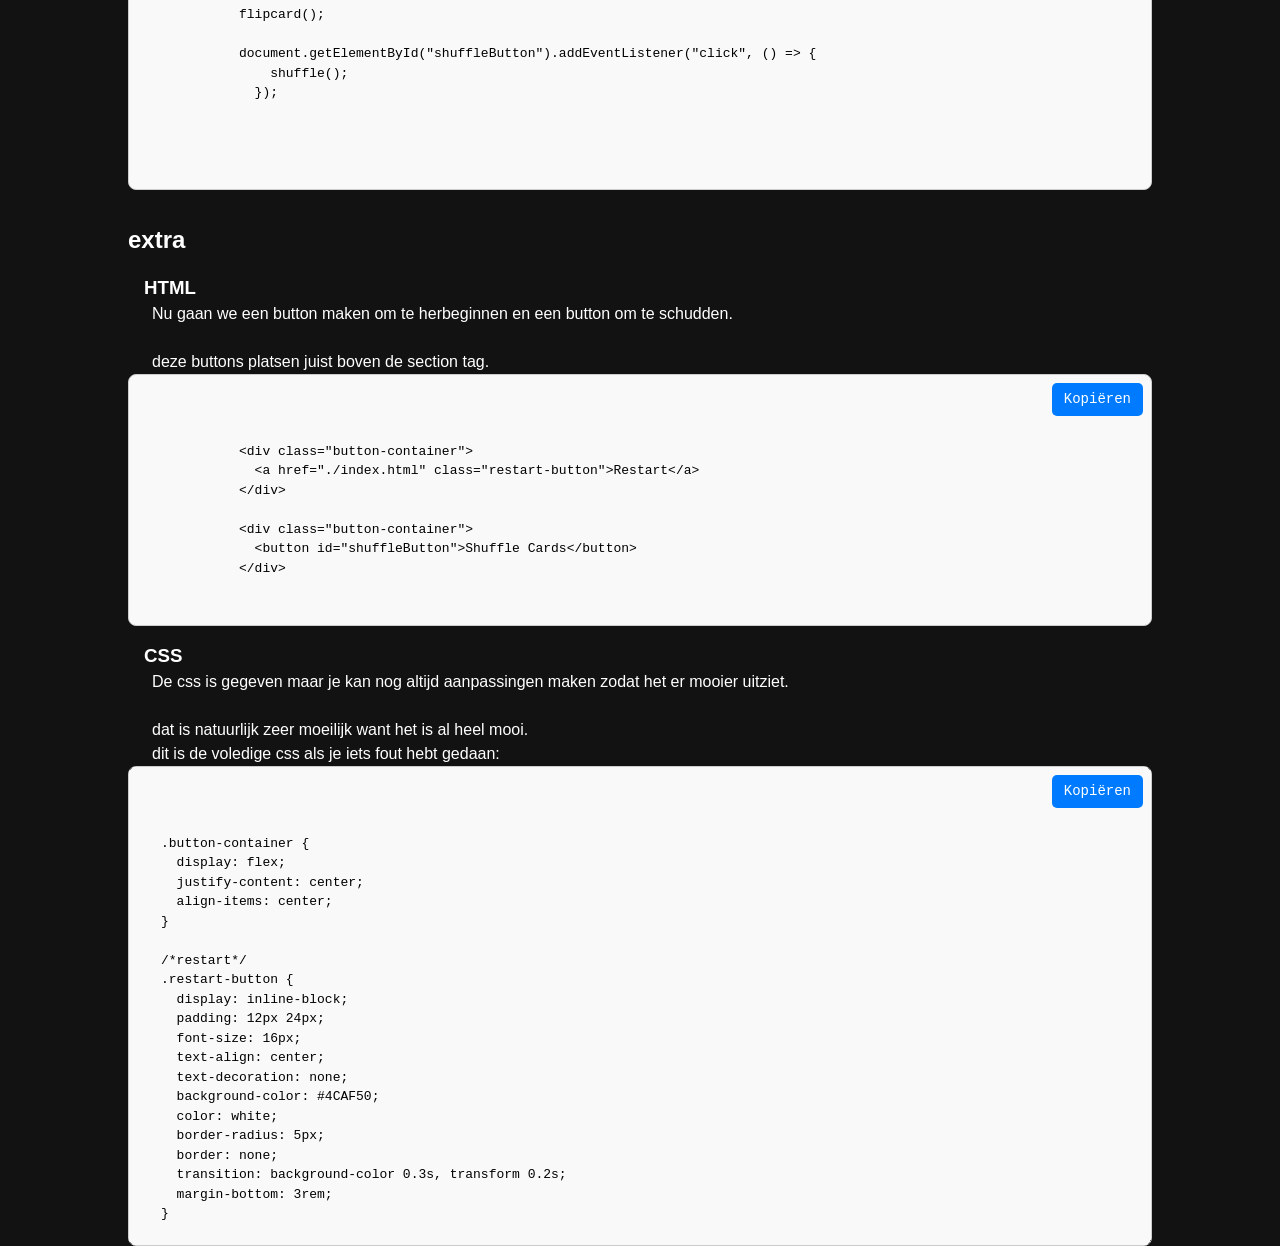
==== commit c720ea64: "space added" ====
--- a/tutorial.html
+++ b/tutorial.html
@@ -359,10 +359,11 @@
         flipCard.js zorgt ervoor dat de kaarten omgedraaid worden.
       </p>
       <h3>kaartjes draaien</h3>
+      
       <p> Nu ga je de code schrijven die je kaartjes laat draaien als je er op klikt. Je begint door naar het bestand flipCard.js te gaan.</p>
       <p> In dit bestand ga je beginnen door de functie flipCard() te schrijven. In deze functie voeg je ook variabelen toe. De eerste variable zorgt er voor dat alle html die onder de classe memory-cards vallen geleselecteerd worden.
         De tweede variable zorgt ervoor dat de eerste kaart die je omdraait opgeslagen wordt. De derde variable zorgt ervoor dat de tweede kaart die je omdraait opgeslagen wordt.       </p>
-      
+      <br>
       <div class="code-container" id="codeBlock31">
         <button class="copy-button" onclick="copyCode()">Kopiëren</button>
         <code id="codeText31">
@@ -375,10 +376,10 @@
           
               </code>
               </div>
-
+      <br>
       <p> Nu ga je in de functie flipCard een forEach loop maken die over alle kaarten heen loopt. In deze loop ga je een event listener toevoegen die ervoor zorgt dat de kaart omgedraaid wordt als je er op klikt. Als er op een kaart geklikt wordt dan controleren we of de kaart de klasse hidden bevat.
         Als dit het geval is verwijderen we de klasse hidden. Indien de kaart klasse niet had stoppen we de functie</p>
-
+        <br>
       <div class="code-container" id="codeBlock32">
         <button class="copy-button" onclick="copyCode()">Kopiëren</button>
         <code id="codeText32">
@@ -398,11 +399,10 @@
             });
         </code>
       </div>
-
+      <br>
       <p> We kunnen nu de kaarten omdraaien maar we willen dat er maar 2 kaarten omgedraaid worden. We doen dit door de variable lockboard toe te voegen. Deze zorgt er voor dat het bord vastegest wordt. We controleren of er al een eerste kaart is geselecteerd. Als dat niet het geval is, stel de eerste kaart in op de huidige kaart en stop de functie. Als er al een eerste kaart is, stel de tweede kaart in op de huidige kaart. Dit betekent dat er nu twee kaarten zijn omgedraaid</p>
       <p>Met deze code kan je nu 2 kaartjes draaien</p>
-
-
+      <br>
       <div class="code-container" id="codeBlock33">
         <button class="copy-button" onclick="copyCode()">Kopiëren</button>
         <code id="codeText33">
@@ -439,16 +439,13 @@
       </div>
 
       
-           
-      
-
       <h3>controleren</h3>
-
+      <br>
       <p>Nu dat we kaartjes kunnen draaien gaan we de code schrijven om kijken of de kaartjes machten. Hiervoor gaan we 4 functies moeten schrijven 1 om te kijken of de kaarten dezelfde zijn. 1 om de kaarten vast te zetten als ze het zelfde zijn. 1 om de kaarten terug om te draaien als ze niet het zelfde zijn en 1 om het bord te resetten.</p>
-
+      <br>
       <h4>kaarten machten</h4>
       <p>De eerste functie die we gaan schrijven is de functie checkForMatch(). Deze functie gaat kijken of de kaarten dezelfde zijn. Dit doen we door te kijken of de data-card van de eerste kaart gelijk is aan de data-card van de tweede kaart. Als dit het geval is, roepen we de functie disableCards() aan.</p>
-
+      <br>
       <div class="code-container" id="codeBlock34">
         <button class="copy-button" onclick="copyCode()">Kopiëren</button>
         <code id="codeText34">
@@ -462,10 +459,10 @@
           }
         </code>
       </div>
-
+      <br>
       <h4>De kaarten vastzetten</h4>
       <p>De tweede functie die we schrijven is de functie disableCards(). Deze functie zet de kaarten vast als ze gelijk zijn. Dit doen we door de klasse disabled toe te voegen. Hierdoor blijven de kaarten vast staan en zijn ze niet meer aanklikbaar. Daarna resetten we na 1 seconde het bord en kunnen we terug verder spelen.  </p>
-
+      <br>
       <div class="code-container" id="codeBlock35">
         <button class="copy-button" onclick="copyCode()">Kopiëren</button>
         <code id="codeText35">
@@ -477,11 +474,11 @@
             }, 1000);
           }
         </code>
-        </div>
-
+      </div>
+      <br>
       <h4>Kaarten terugdraaien</h4>
       <p> De derede functie is al een complexere functie. Deze vindt je terug in bibliotheek.js en plaats je onder disableCards.js. Deze functie roep je aan de functie checkForMatch</p>
-      
+      <br>
       <div class="code-container" id="codeBlock36">
         <button class="copy-button" onclick="copyCode()">Kopiëren</button>
         <code id="codeText36">
@@ -493,11 +490,12 @@
             }
           }
         </code>
-        </div>
-
+      </div>
+      <br>
         <h4> het bord resseten</h4>
-
+      <br>
       <p> De vierde functie die we schrijven is de functie resetBoard(). Deze functie reset het bord. Dit doen we door de eerste en tweede kaart weer op null te zetten. Hierdoor kunnen we terug verder spelen.</p>
+      <br>
       <div class="code-container" id="codeBlock37">
         <button class="copy-button" onclick="copyCode()">Kopiëren</button>
         <code id="codeText37">
@@ -507,10 +505,10 @@
           }
         
         </code>
-        </div>
-
+      </div>
+      <br>
         <p> Dit is de code dit je op dit moment hebt</p>
-
+      <br>
       <div class="code-container" id="codeBlock38">
         <button class="copy-button" onclick="copyCode()">Kopiëren</button>
         <code id="codeText38">
@@ -579,11 +577,11 @@
             
           </code>
           </div>
-      
+      <br>
       <h3>score bord</h3>
-
+      <br>
       <p> Nu dat we de kaarten kunnen draaien en controleren of ze gelijk zijn, gaan we de score bijhouden. Hiervoor gaan we een scorebord maken. We voegen eerst 2 variabelen toe aan de functie. De eerste zorgt dat de eerste speler begint en de tweede is een object dat de score bij houdt. </p>
-
+      <br>
       <div class="code-container" id="codeBlock39">
         <button class="copy-button" onclick="copyCode()">Kopiëren</button>
         <code id="codeText39">
@@ -595,11 +593,11 @@
             };
         </code>
         </div>
-
+      <br>
         <p>
           Nu dat we de score bijhouden, moeten we de score ook weergeven. Hiervoor maken we de functie updateUI(). Deze staat in de bibliotheek.js kan je plaatst deze functie onder de variabelen. Je roept deze functie aan in checkForMatch() en na resetBoard()</p> 
         </p>
-
+        <br>
         <div class="code-container" id="codeBlock40">
           <button class="copy-button" onclick="copyCode()">Kopiëren</button>
           <code id="codeText40">
@@ -625,9 +623,9 @@
               
           </code>
         </div>
-
+        <br>
         <p>We gaan nu de code schrijven om van speler de veranderen deze code verandert zorgt er voor dat speler 1 verandert naar speler 2 en omgekeerd. Deze functie roep je aan in checkForMatch. Als er twee verschillende kaarten zijn aangeduidt</p> 
-
+        <br>
         <div class="code-container" id="codeBlock41">
           <button class="copy-button" onclick="copyCode()">Kopiëren</button>
           <code id="codeText41">
@@ -636,7 +634,7 @@
                 }            
           </code>
         </div>
-
+        <br>
         <div class="code-container" id="codeBlock42">
           <button class="copy-button" onclick="copyCode()">Kopiëren</button>
           <code id="codeText42">
@@ -652,11 +650,11 @@
             }
           </code>
         </div>
-
+        <br>
         <p>Nu heb je de alle code voor de functie flipCard().
           Hieronder vind je de code voor als er je nog een fout hebt gemaakt.
         </p>
-
+        <br>
         <div class="code-container" id="codeBlock43">
           <button class="copy-button" onclick="copyCode()">Kopiëren</button>
           <code id="codeText43">
@@ -748,16 +746,16 @@
           </code>
         </div>            
       <h3>schudden</h3>
-
+        <br>
       <p>Nu de kaarten omgedraaid worden en de score bijgehouden worden is het tijd om de kaarten de schudden.
         Deze code is complex en vindt je terug in bibliotheek.js. Je plaats de code in het bestand shuffle.js. Deze code zorgt ervoor dat de kaarten geschud worden en dat ze in een random volgorde komen te staan.</p>
       </p>
-
+      <br>
       <h3>main.js</h3>
-
+      <br>
       <p>Je zal gemerkt hebben dat aan het begin van de functies "export default" staat dit zorgt er voor dat we functies in andere bestanden kunnen oproepen. We doen dit vooral om een goed overzicht te houden. Nu we allebei de functies gemaakt hebben gaan we ze oproepen in main.js. We doen dit aan de hand van import</p>
       <p>We importeren de functies die we nodig hebben. We importeren shuffleCards() en flipCard(). Deze functies zorgen ervoor dat de kaarten geschud worden en dat de kaarten omgedraaid worden.</p>
-      
+      <br>
       <div class="code-container" id="codeBlock43">
         <button class="copy-button" onclick="copyCode()">Kopiëren</button>
         <code id="codeText43">
@@ -765,9 +763,9 @@
           import flipCard from "./flipCard.js";
         </code>
       </div>
-
+      <br>
       <p>Nu we de functies importeren gaan we ze ook aanroepen. Eerst roepen we de functie schuffle() zodat de kaarten altijd geschudt worden aan als we de pagina openen. Daarna roepen we de functie flipCard() aan zodat de kaarten gedraaid worden. De laaste lijn zorgt er voor dat de kaarten geschudt worden als er op de knop gedrukt wordt.</p>
-
+      <br>
       <div class="code-container" id="codeBlock44">
         <button class="copy-button" onclick="copyCode()">Kopiëren</button>
         <code id="codeText44">
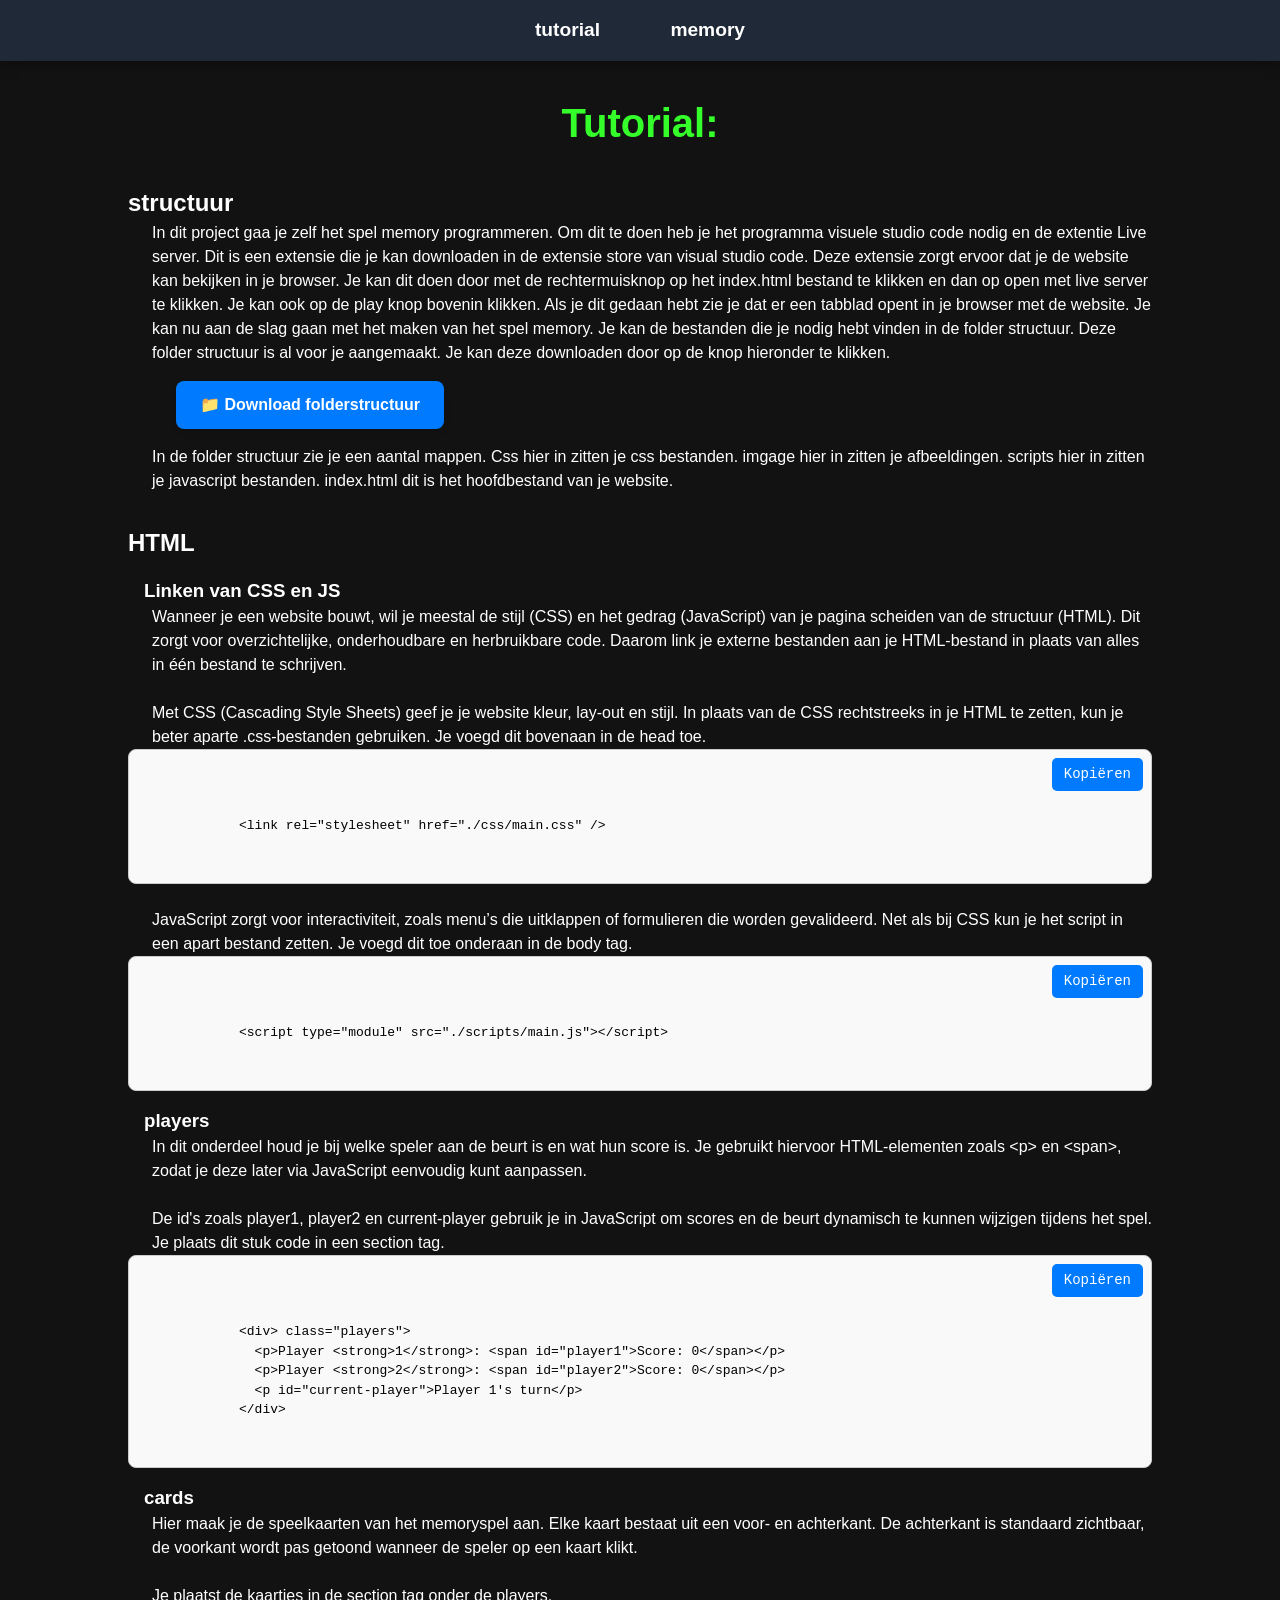
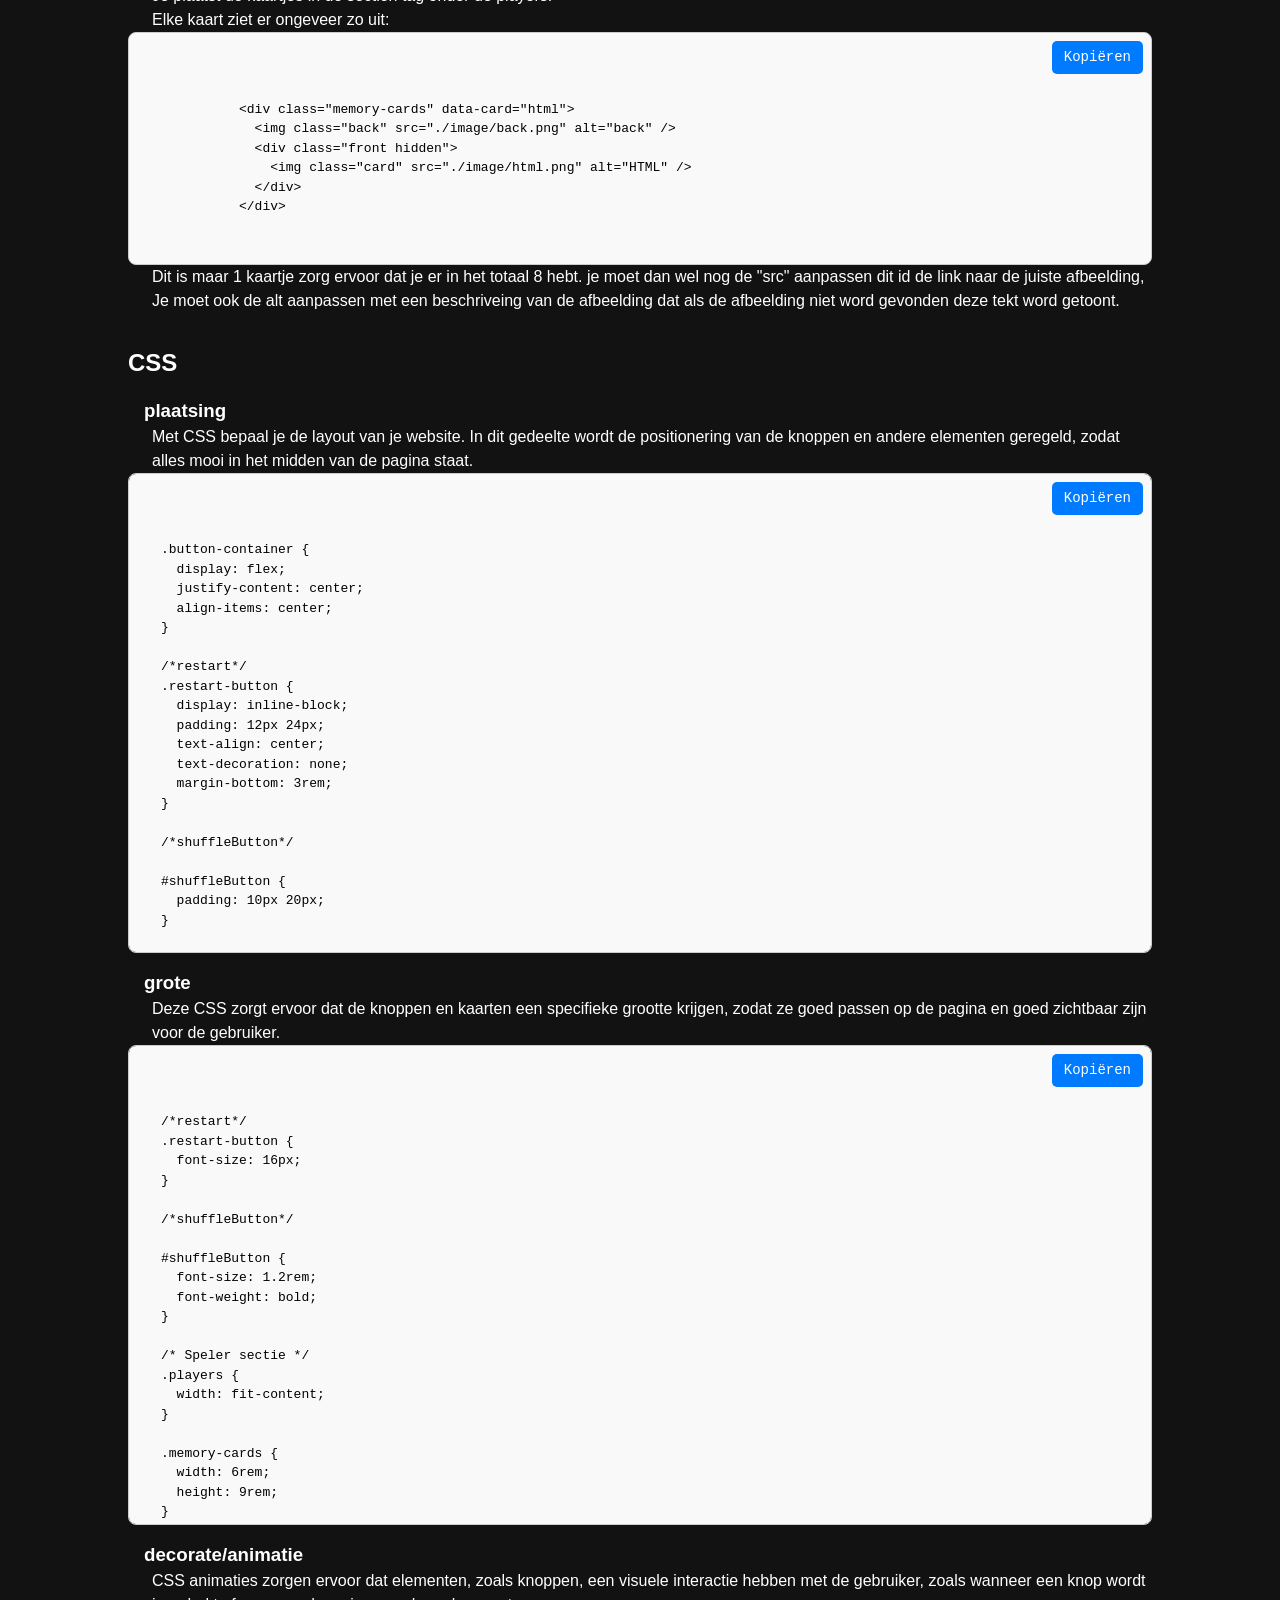
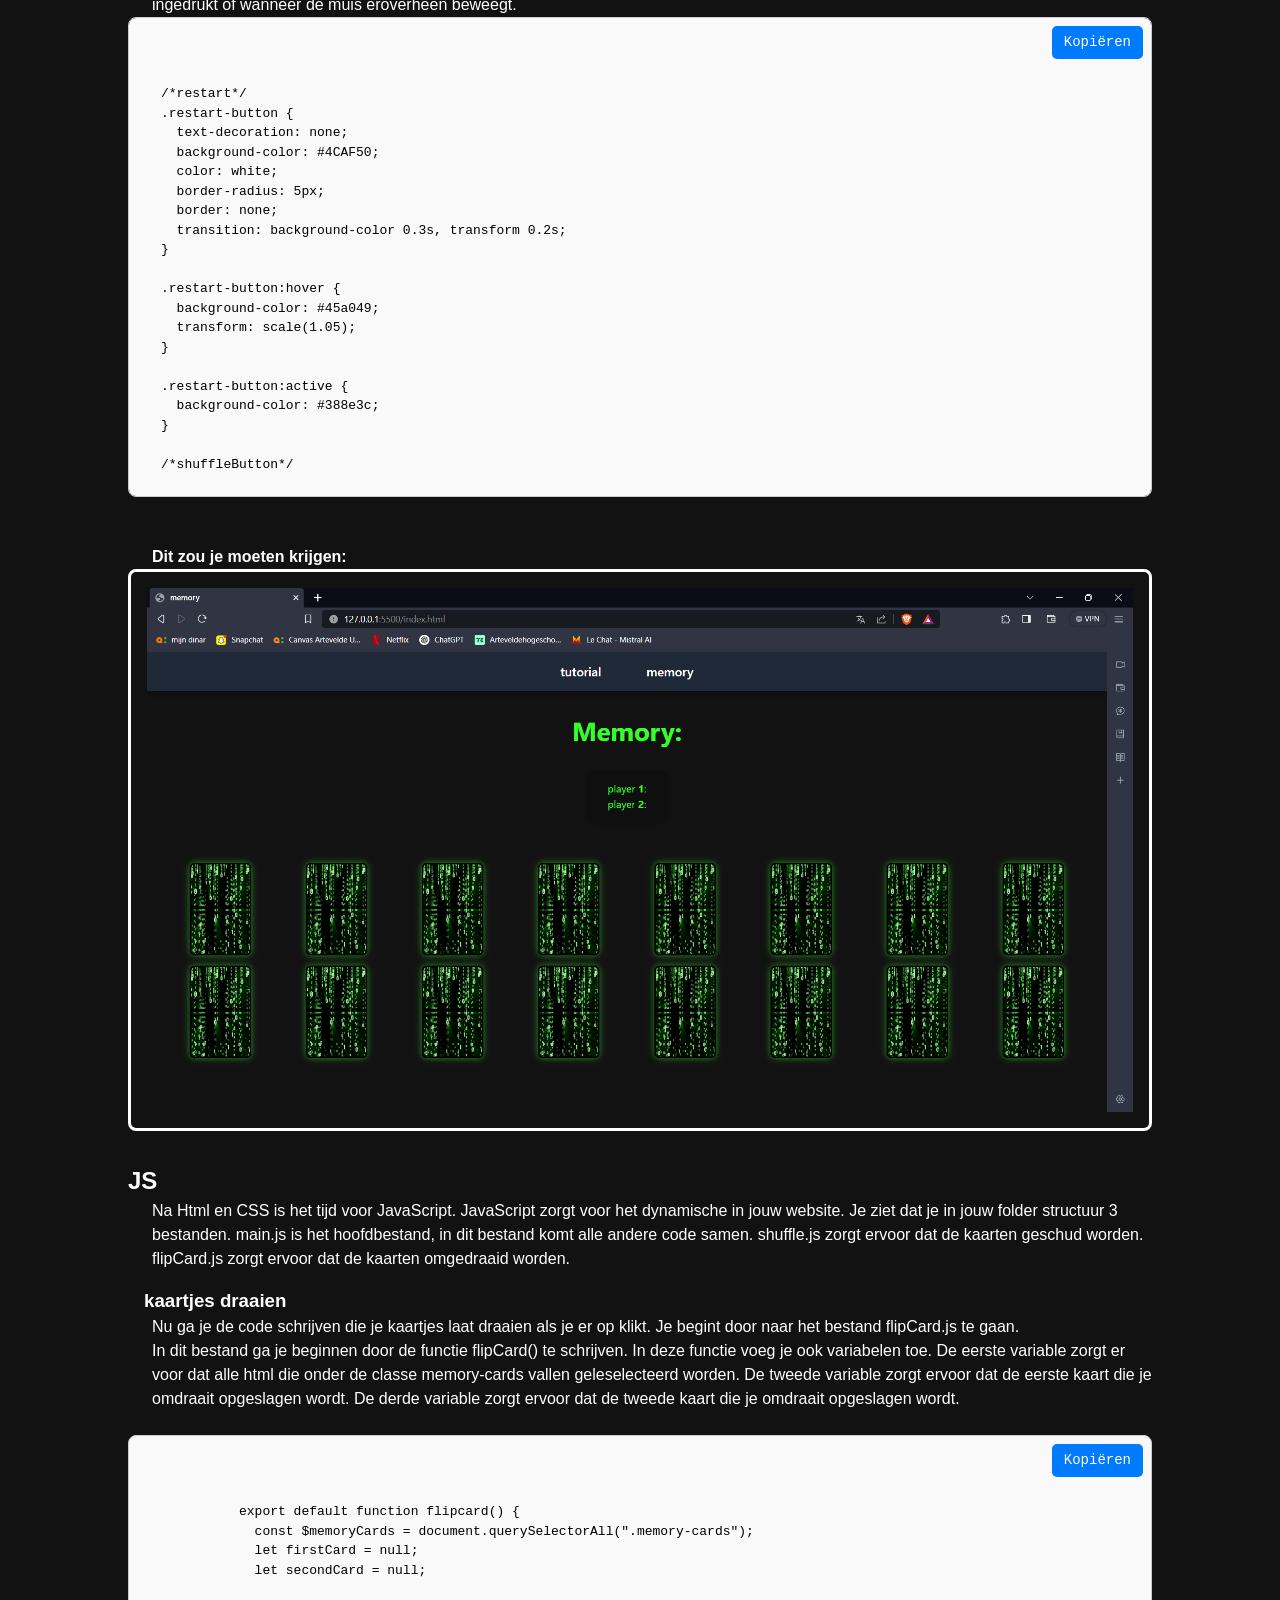
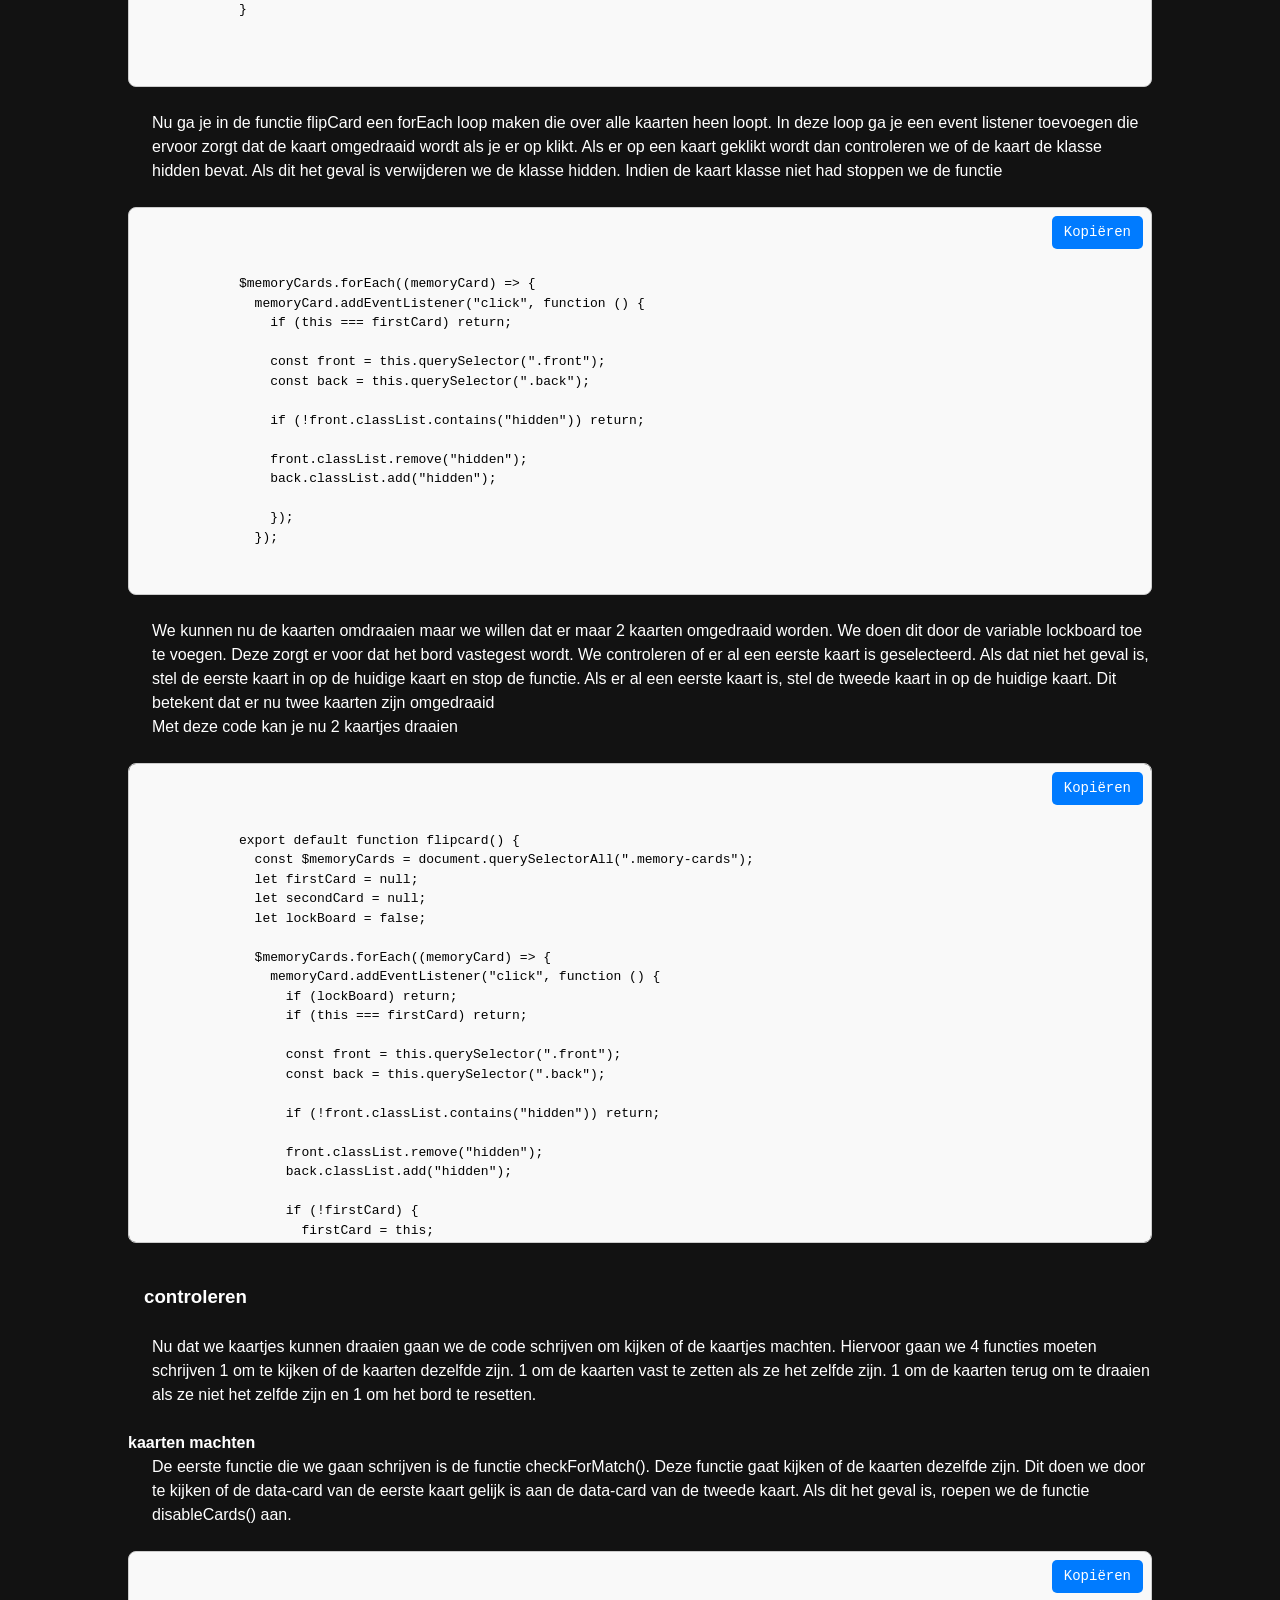
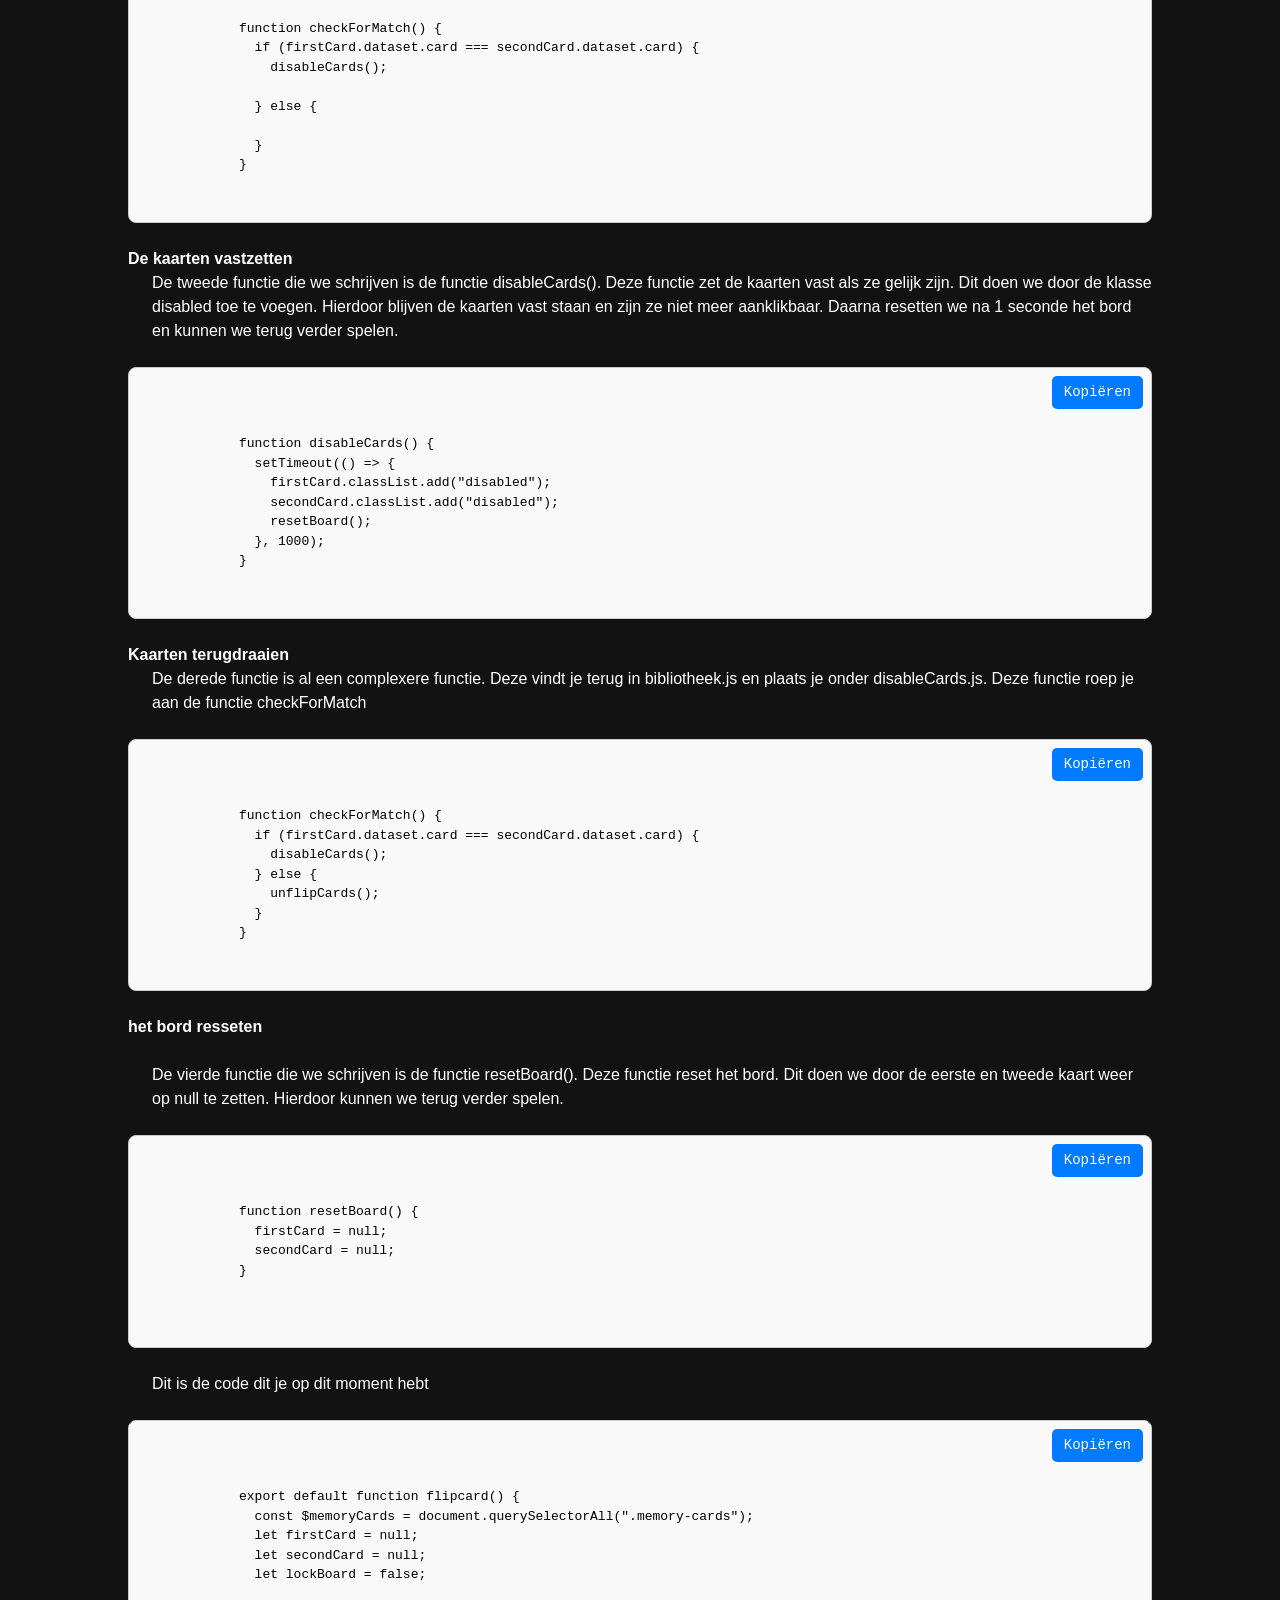
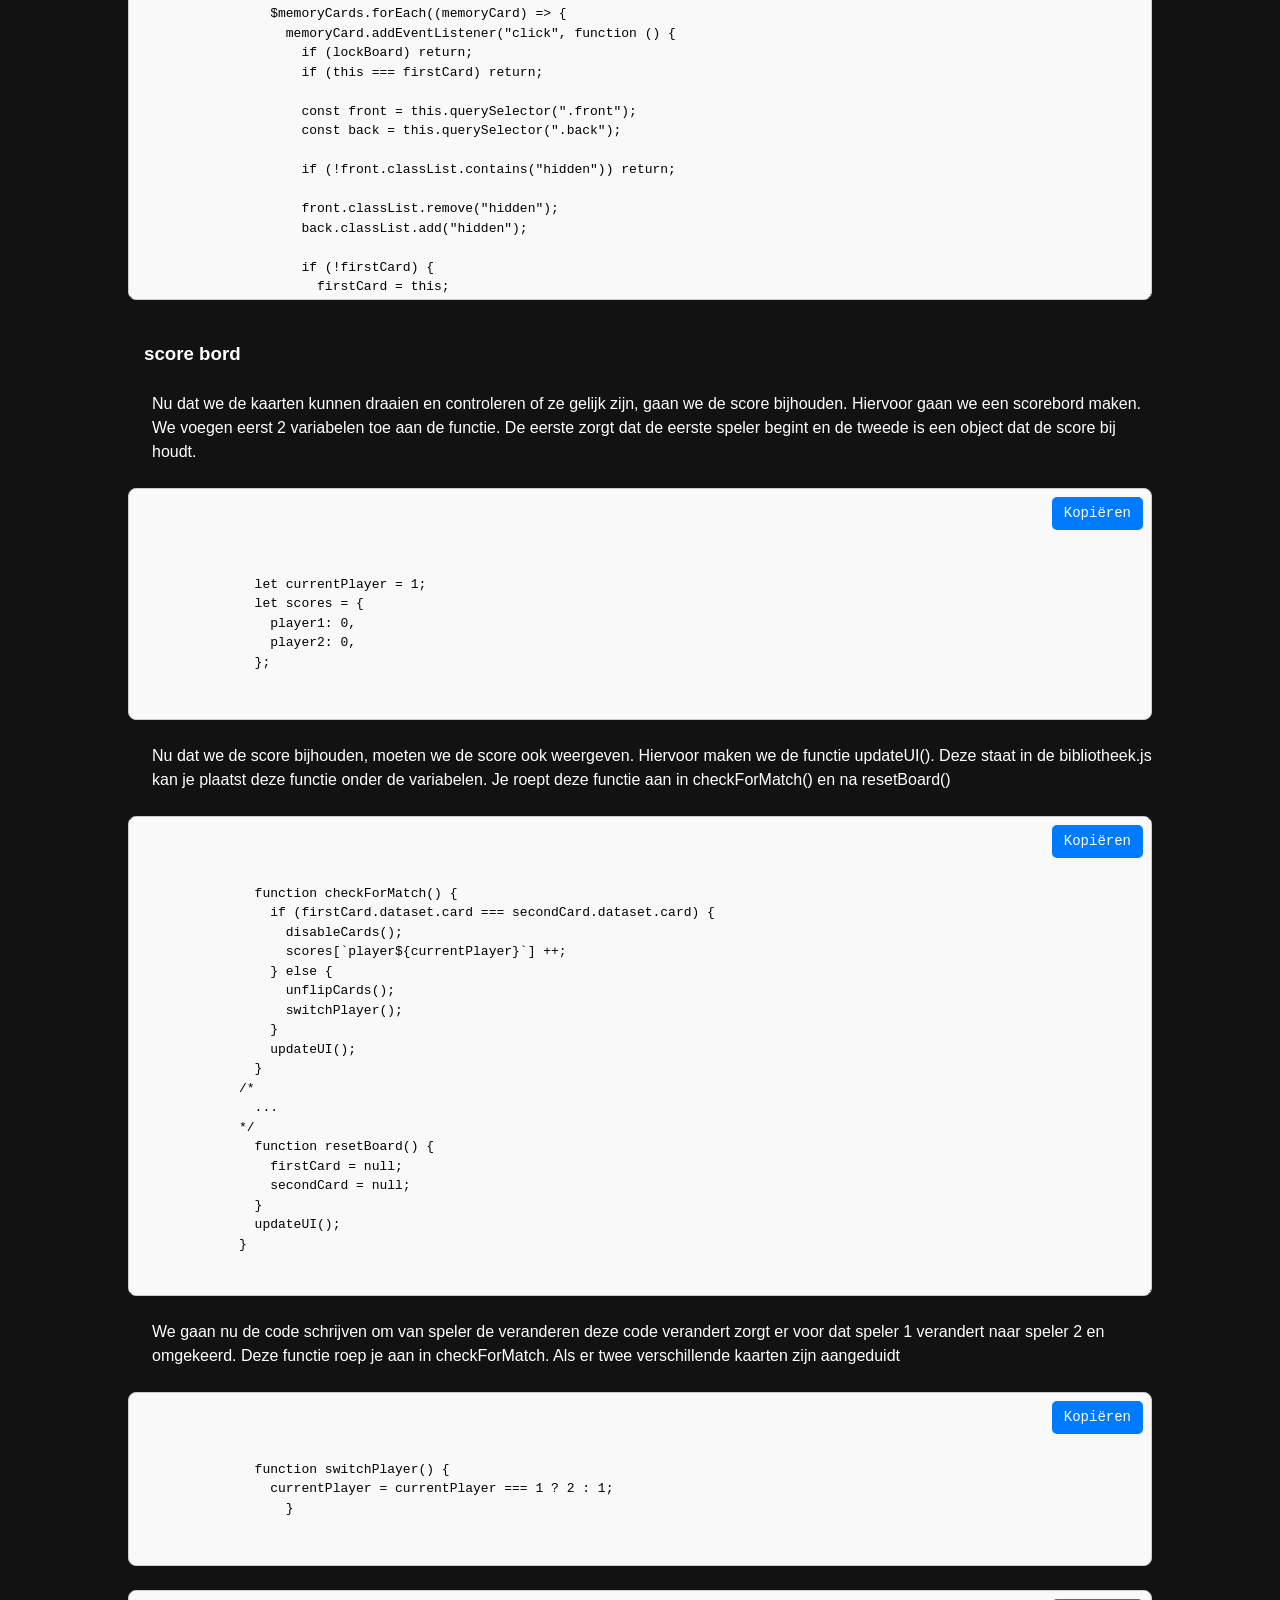
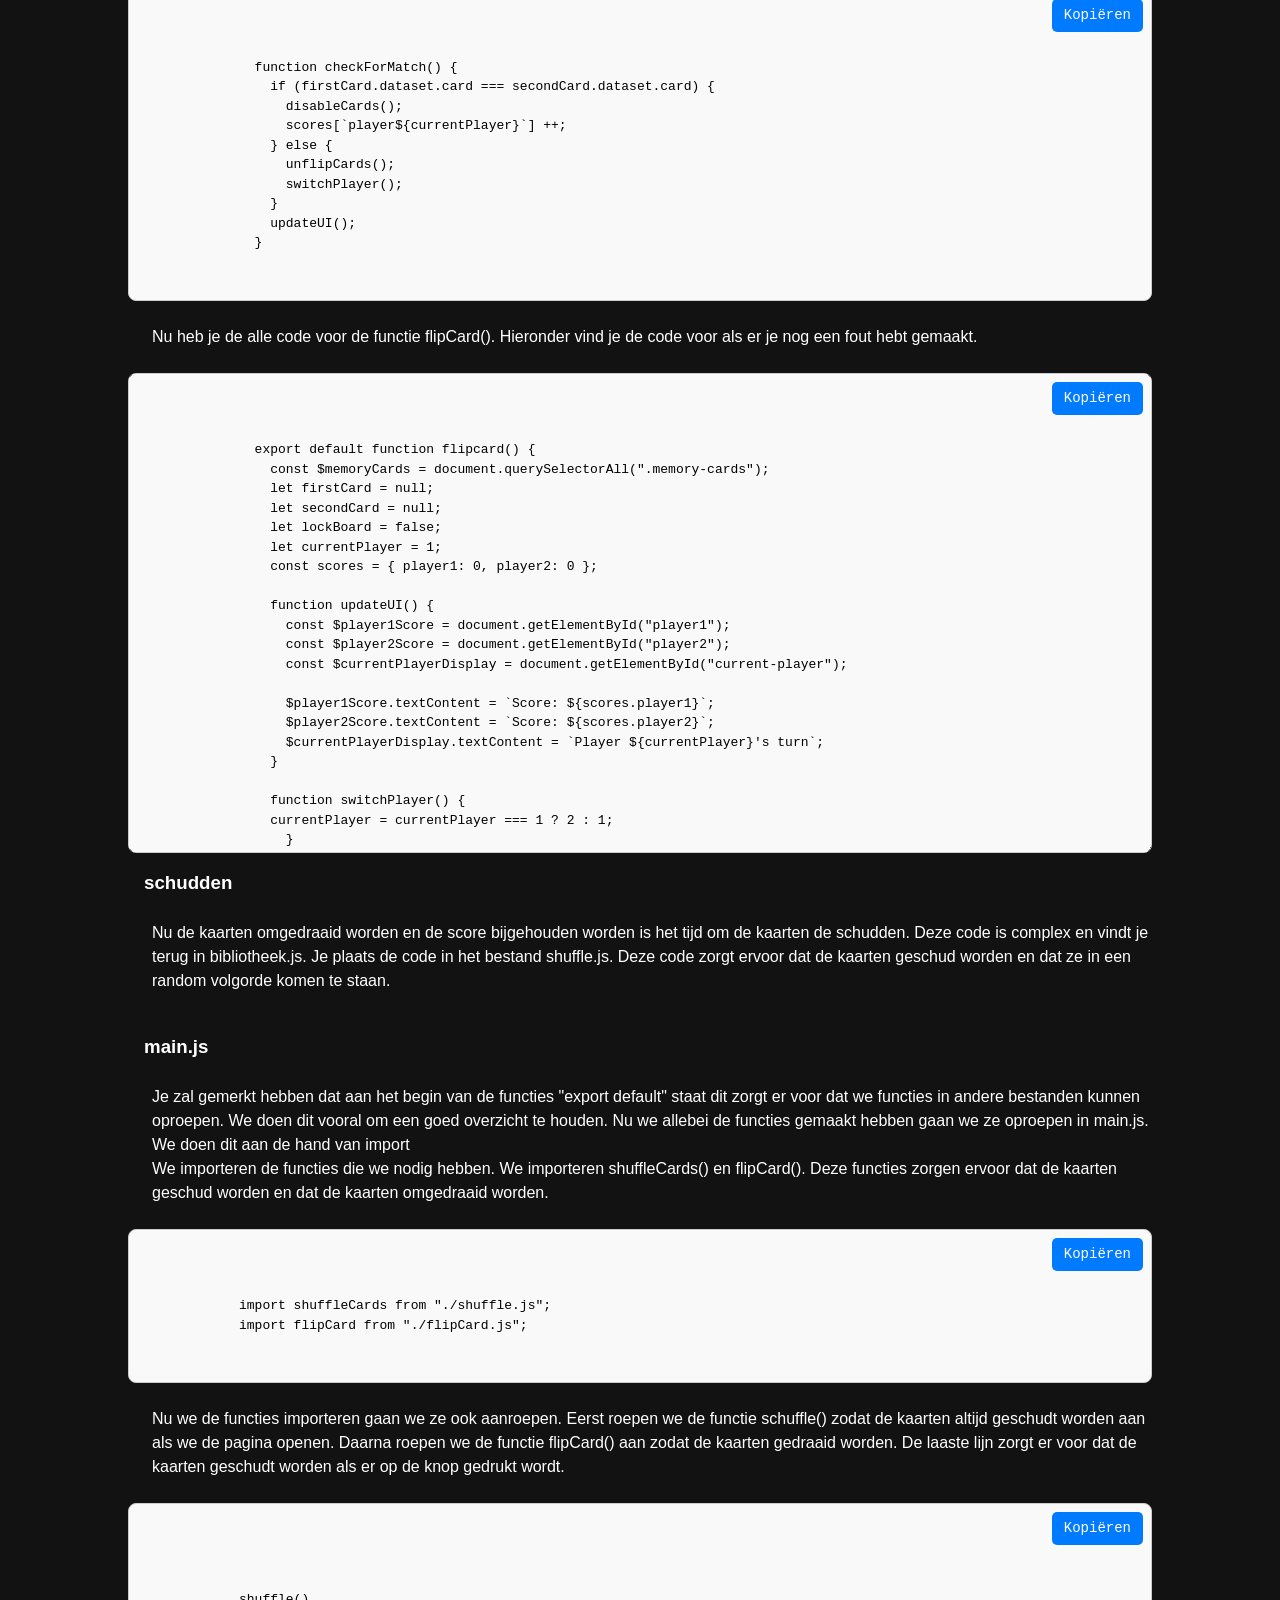
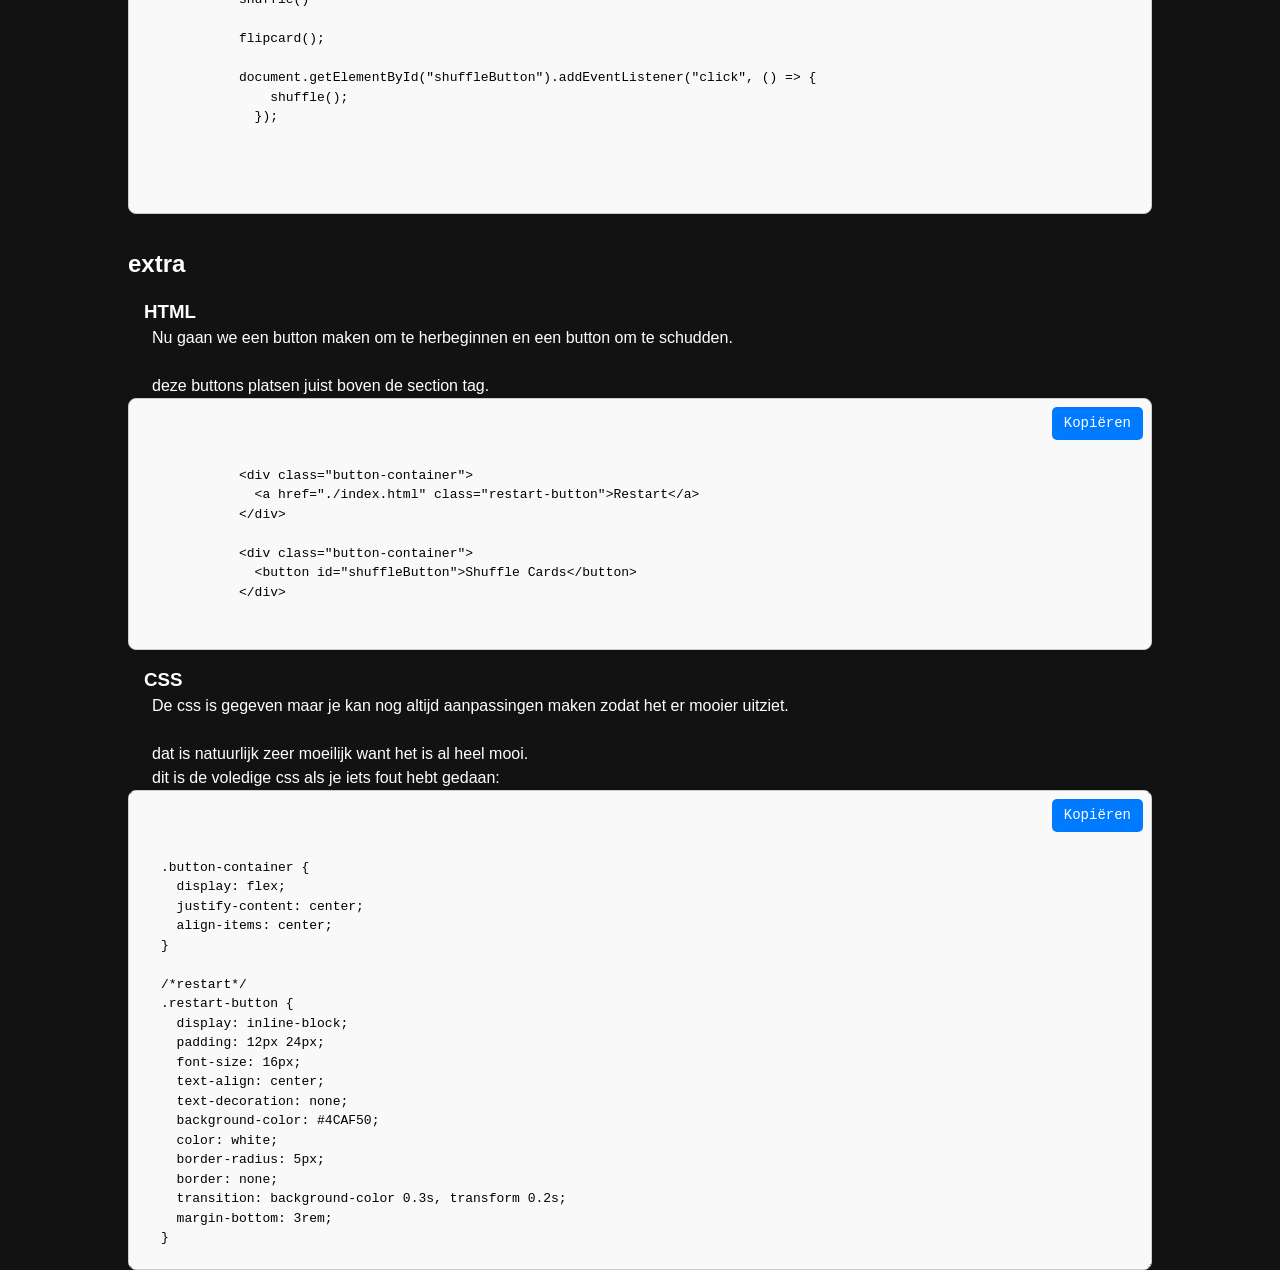
==== commit 24017e9e: "error fixed" ====
--- a/tutorial.html
+++ b/tutorial.html
@@ -3,7 +3,7 @@
   <head>
     <meta charset="UTF-8" />
     <meta name="viewport" content="width=device-width, initial-scale=1.0" />
-    <title>Document</title>
+    <title>Tutorial</title>
     <link rel="stylesheet" href="./css/reset.css" />
     <link rel="stylesheet" href="./css/nav.css" />
     <link rel="stylesheet" href="./css/tetorial.css" />
@@ -431,14 +431,12 @@
                 }
           
                 secondCard = this;
-                lockBoard = true;
               });
             });
           }
         </code>
       </div>
-
-      
+      <br>
       <h3>controleren</h3>
       <br>
       <p>Nu dat we kaartjes kunnen draaien gaan we de code schrijven om kijken of de kaartjes machten. Hiervoor gaan we 4 functies moeten schrijven 1 om te kijken of de kaarten dezelfde zijn. 1 om de kaarten vast te zetten als ze het zelfde zijn. 1 om de kaarten terug om te draaien als ze niet het zelfde zijn en 1 om het bord te resetten.</p>
@@ -537,7 +535,6 @@
                   }
             
                   secondCard = this;
-                  lockBoard = true;
                   checkForMatch();
                 });
               });
@@ -699,7 +696,6 @@
                   }
             
                   secondCard = this;
-                  lockBoard = true;
                   checkForMatch();
                 });
               });
